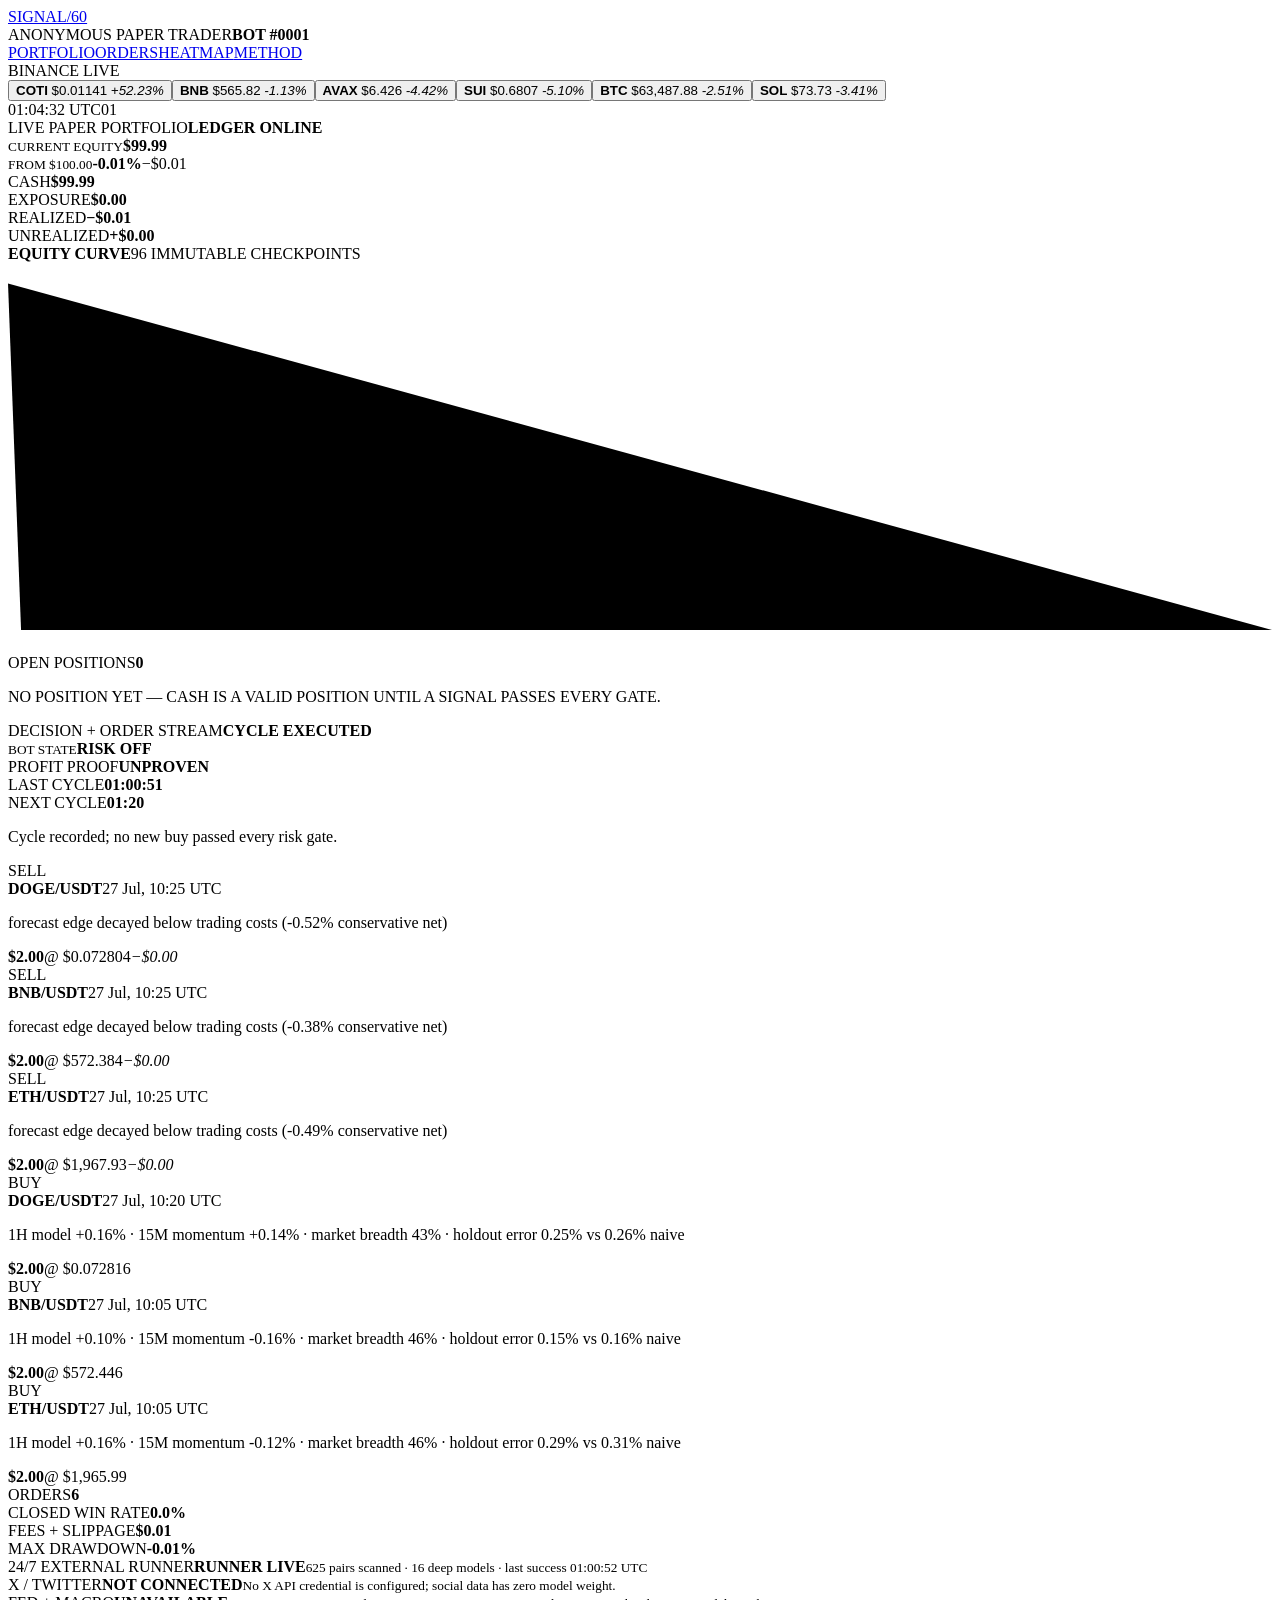
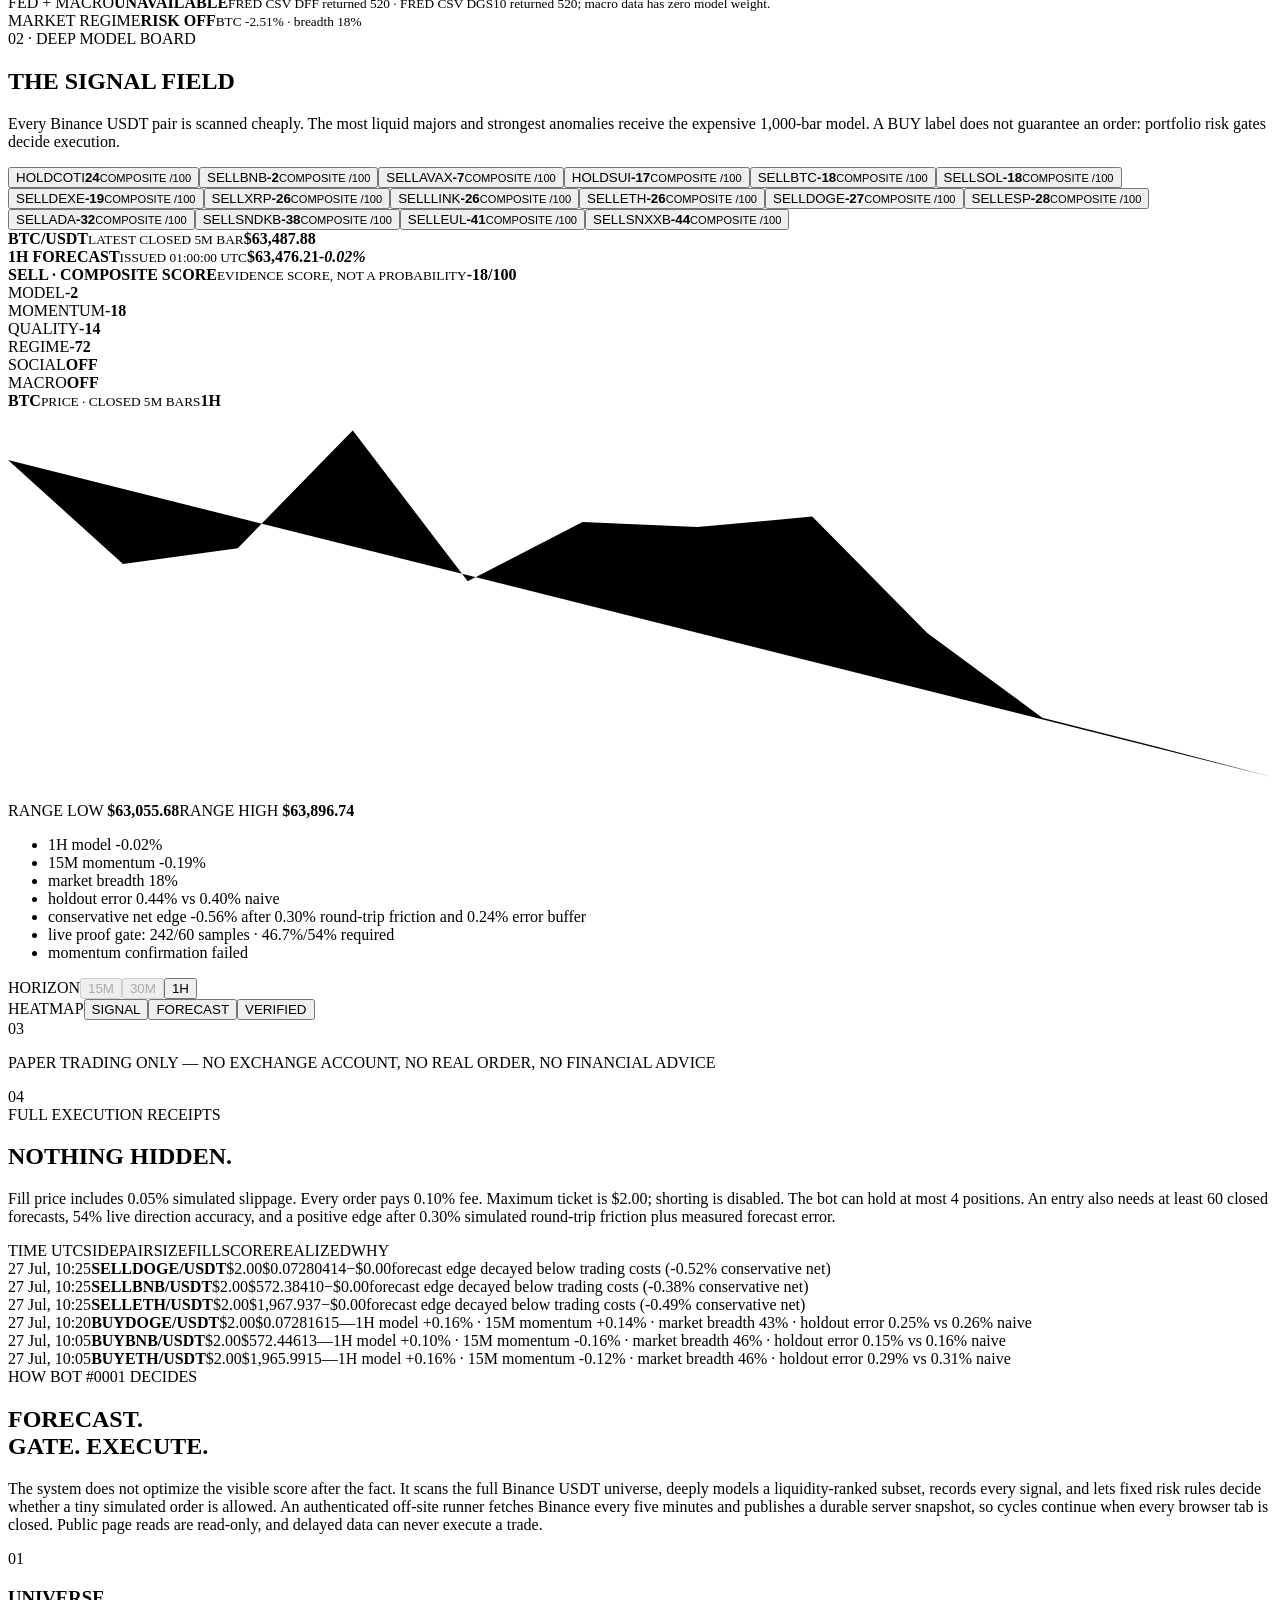
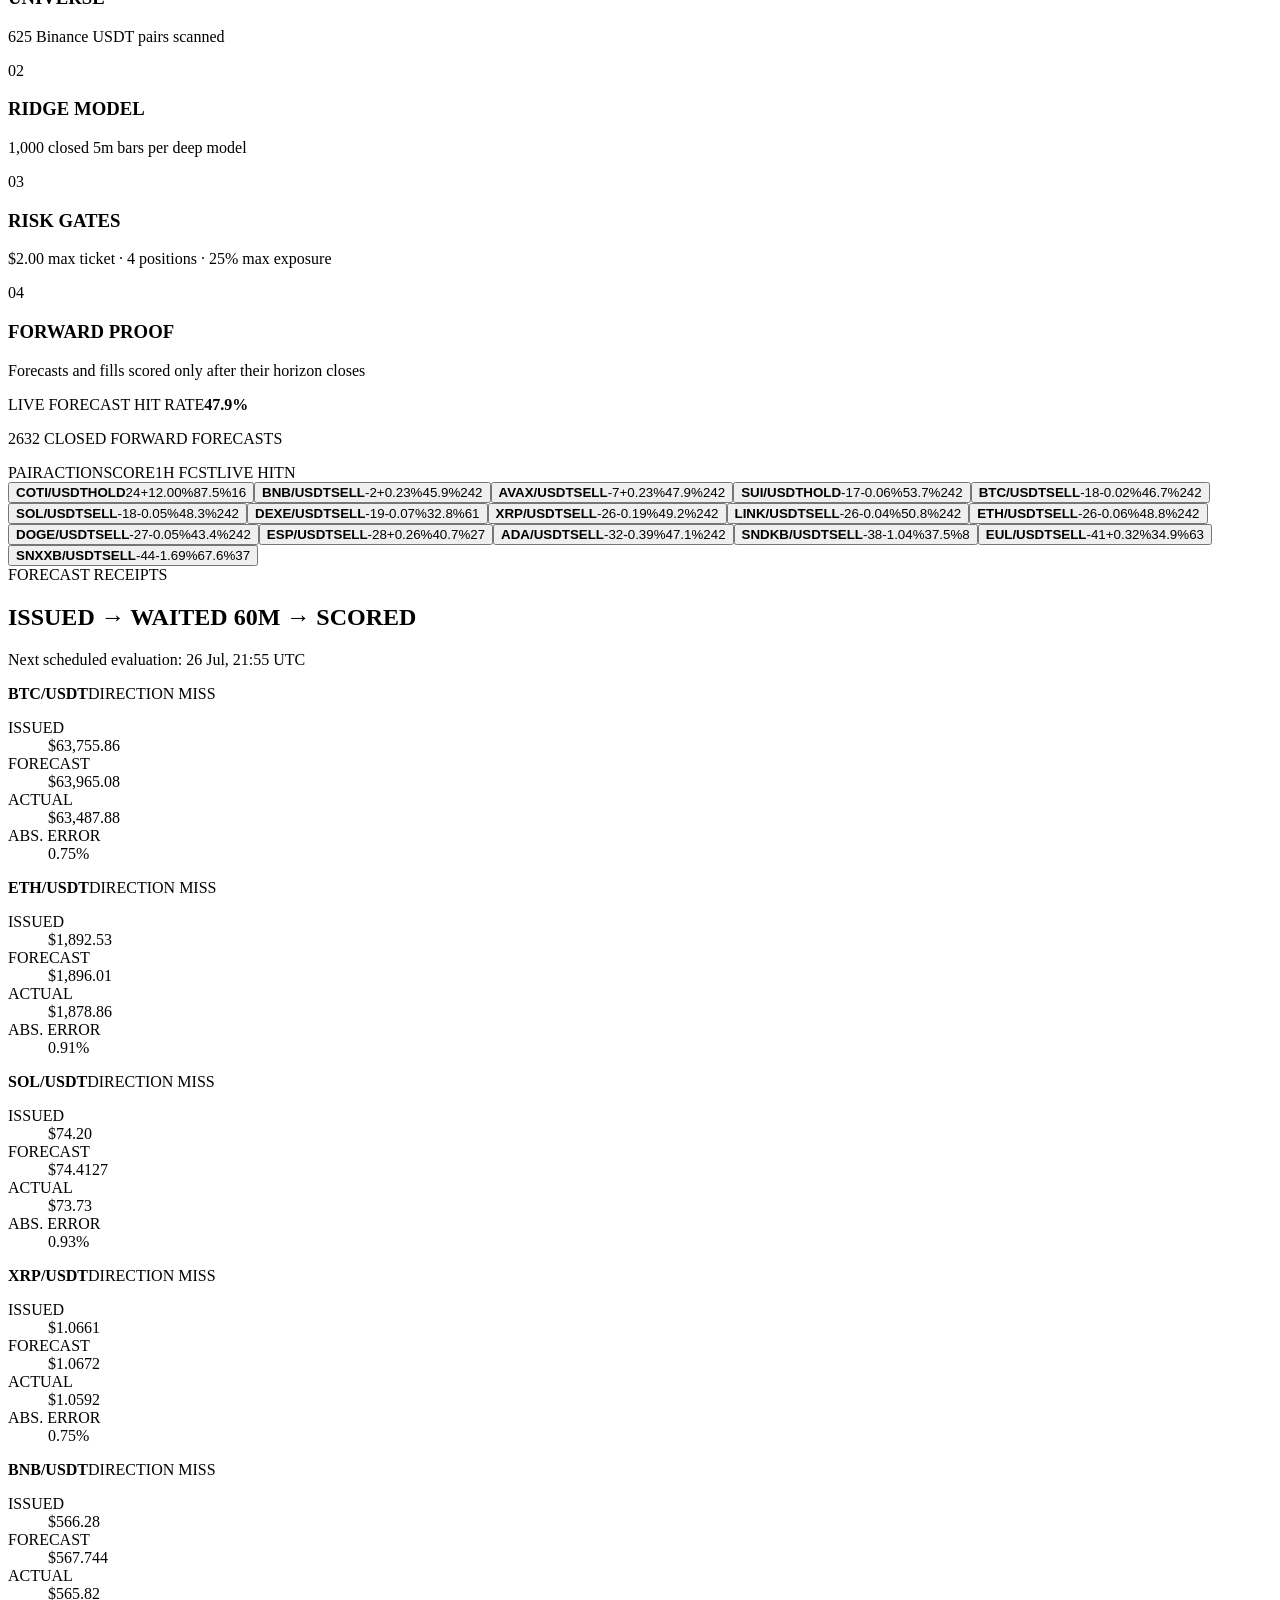
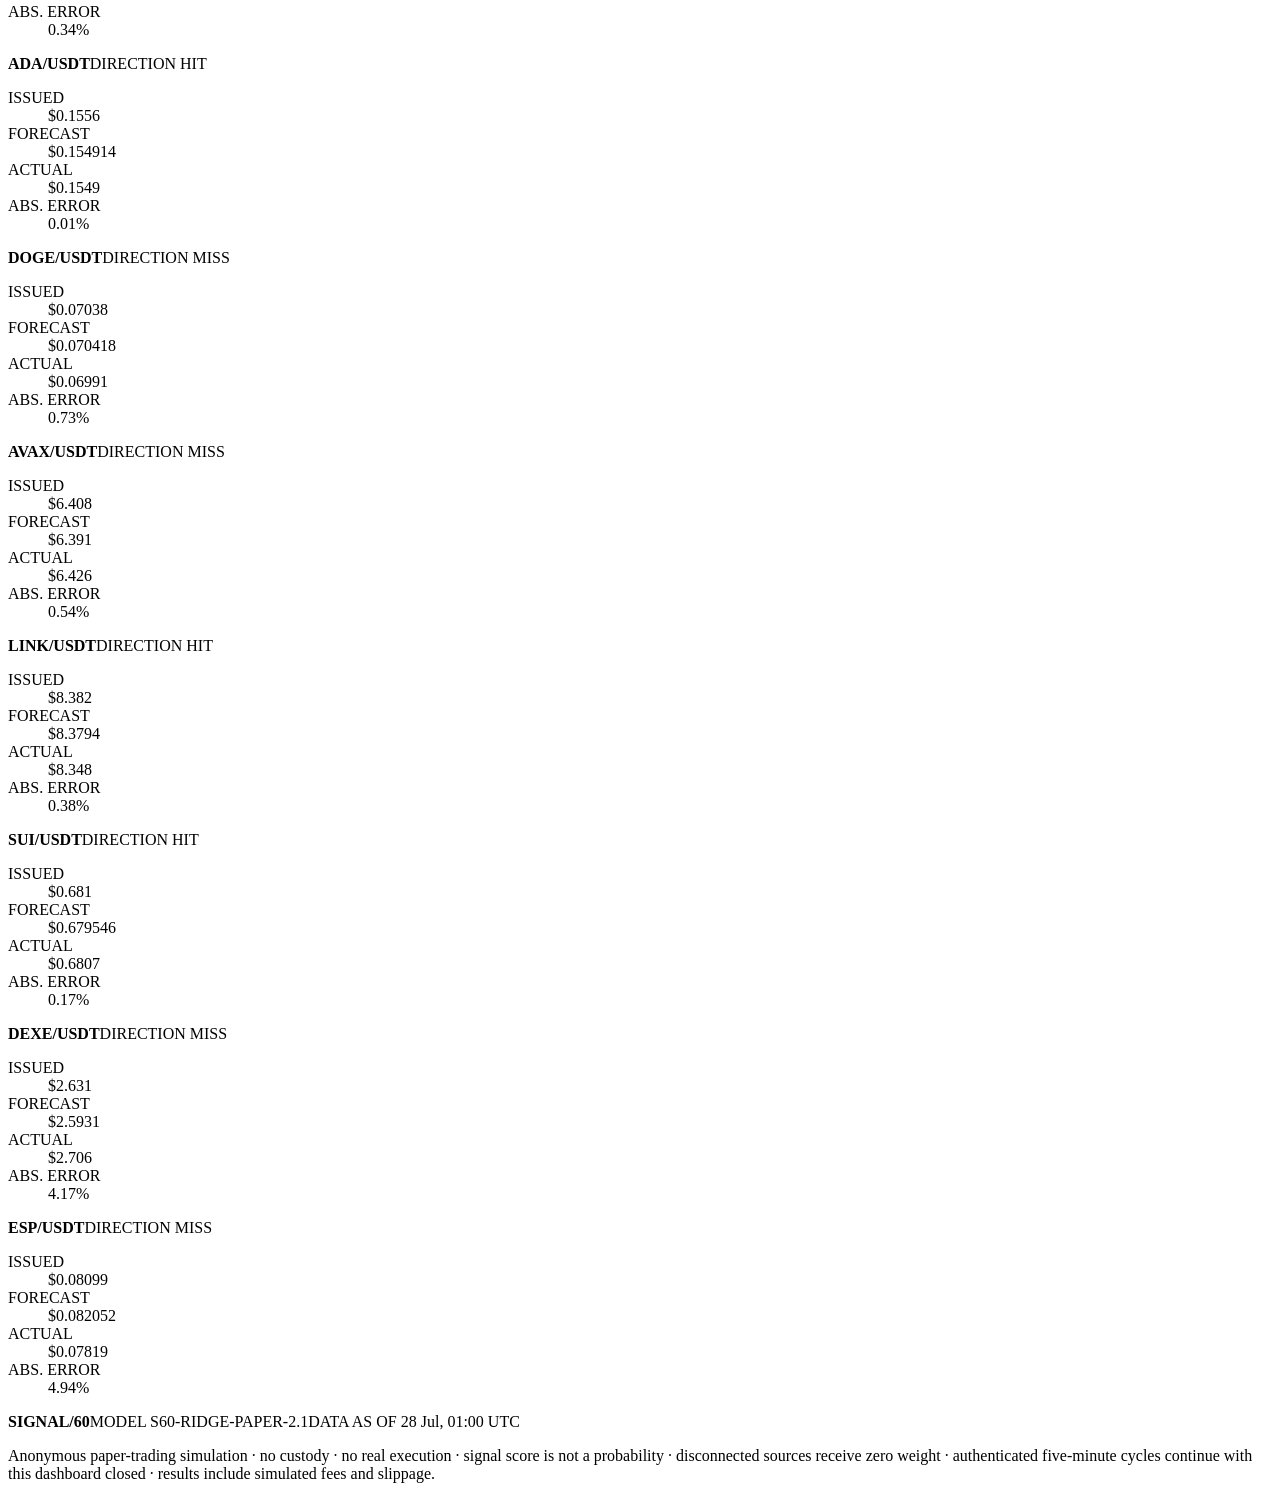
==== diagnostics/site/index.html @ ea6001ba "Capture published SIGNAL60 site source" ====
<!DOCTYPE html><html lang="en"><head><meta charSet="utf-8"/><meta name="viewport" content="width=device-width, initial-scale=1"/><link rel="stylesheet" href="/assets/index-6Hwt8JNh.css" data-rsc-css-href="/assets/index-6Hwt8JNh.css" data-precedence="vite-rsc/importer-resources"/><link rel="modulepreload" href="/assets/layout-segment-context-D2nG9YX-.js" crossorigin=""/><link rel="modulepreload" href="/assets/rolldown-runtime-S-ySWqyJ.js" crossorigin=""/><link rel="modulepreload" href="/assets/index-BcojMmWB.js" crossorigin=""/><link rel="modulepreload" href="/assets/framework-CXnKph_e.js" crossorigin=""/><link rel="modulepreload" href="/assets/market-dashboard-C0T42hVZ.js" crossorigin=""/><title>SIGNAL/60 — Binance 1H Forecast Heatmap</title><meta name="description" content="Live Binance market data transformed into transparent one-hour probabilistic price forecasts."/><link rel="shortcut icon" href="/favicon.svg"/><link rel="icon" href="/favicon.svg"/><meta name="codex-preview" content="development"/><meta http-equiv="refresh" content="60"/><script>self.__VINEXT_RSC_PARAMS__={}</script><script>self.__VINEXT_RSC_NAV__={"pathname":"/","searchParams":[]}</script><link rel="modulepreload" href="/assets/index-BcojMmWB.js" />
</head><body><main><div class="dashboard-shell"><header class="masthead"><a class="brand" href="#portfolio" aria-label="Signal 60 home">SIGNAL/60</a><div class="masthead-edition"><span>ANONYMOUS PAPER TRADER</span><b>BOT #0001</b></div><nav aria-label="Primary navigation"><a href="#portfolio">PORTFOLIO</a><a href="#orders">ORDERS</a><a href="#heatmap">HEATMAP</a><a href="#model">METHOD</a></nav></header><div class="ticker" aria-live="polite"><div class="feed-state live"><span class="live-dot"></span>BINANCE LIVE</div><div class="ticker-items"><button><b>COTI</b> $<!-- -->0.01141<!-- --> <em class="up">+<!-- -->52.23<!-- -->%</em></button><button><b>BNB</b> $<!-- -->565.82<!-- --> <em class="down">-1.13<!-- -->%</em></button><button><b>AVAX</b> $<!-- -->6.426<!-- --> <em class="down">-4.42<!-- -->%</em></button><button><b>SUI</b> $<!-- -->0.6807<!-- --> <em class="down">-5.10<!-- -->%</em></button><button><b>BTC</b> $<!-- -->63,487.88<!-- --> <em class="down">-2.51<!-- -->%</em></button><button><b>SOL</b> $<!-- -->73.73<!-- --> <em class="down">-3.41<!-- -->%</em></button></div><time>01:04:32<!-- --> UTC</time><span class="index-mark">01</span></div><section class="command-board" id="portfolio"><article class="portfolio-card"><div class="panel-heading"><span>LIVE PAPER PORTFOLIO</span><b class="system-on">LEDGER ONLINE</b></div><div class="equity-hero"><div><small>CURRENT EQUITY</small><strong>$99.99</strong></div><div class="return-stamp negative"><small>FROM $100.00</small><b>-0.01<!-- -->%</b><span>−$0.01</span></div></div><div class="portfolio-stats"><div><span>CASH</span><b>$99.99</b></div><div><span>EXPOSURE</span><b>$0.00</b></div><div><span>REALIZED</span><b>−$0.01</b></div><div><span>UNREALIZED</span><b>+$0.00</b></div></div><div class="equity-chart"><div><b>EQUITY CURVE</b><span>96<!-- --> IMMUTABLE CHECKPOINTS</span></div><svg class="portfolio-line" viewBox="0 0 620 190" role="img" aria-label="Paper portfolio equity curve"><line x1="0" y1="48" x2="620" y2="48"></line><line x1="0" y1="95" x2="620" y2="95"></line><line x1="0" y1="142" x2="620" y2="142"></line><polyline class="line" points="0.0,10.0 6.4,180.0 12.8,180.0 19.2,180.0 25.6,180.0 32.0,180.0 38.4,180.0 44.7,180.0 51.1,180.0 57.5,180.0 63.9,180.0 70.3,180.0 76.7,180.0 83.1,180.0 89.5,180.0 95.9,180.0 102.3,180.0 108.7,180.0 115.1,180.0 121.4,180.0 127.8,180.0 134.2,180.0 140.6,180.0 147.0,180.0 153.4,180.0 159.8,180.0 166.2,180.0 172.6,180.0 179.0,180.0 185.4,180.0 191.8,180.0 198.1,180.0 204.5,180.0 210.9,180.0 217.3,180.0 223.7,180.0 230.1,180.0 236.5,180.0 242.9,180.0 249.3,180.0 255.7,180.0 262.1,180.0 268.5,180.0 274.8,180.0 281.2,180.0 287.6,180.0 294.0,180.0 300.4,180.0 306.8,180.0 313.2,180.0 319.6,180.0 326.0,180.0 332.4,180.0 338.8,180.0 345.2,180.0 351.5,180.0 357.9,180.0 364.3,180.0 370.7,180.0 377.1,180.0 383.5,180.0 389.9,180.0 396.3,180.0 402.7,180.0 409.1,180.0 415.5,180.0 421.9,180.0 428.2,180.0 434.6,180.0 441.0,180.0 447.4,180.0 453.8,180.0 460.2,180.0 466.6,180.0 473.0,180.0 479.4,180.0 485.8,180.0 492.2,180.0 498.6,180.0 504.9,180.0 511.3,180.0 517.7,180.0 524.1,180.0 530.5,180.0 536.9,180.0 543.3,180.0 549.7,180.0 556.1,180.0 562.5,180.0 568.9,180.0 575.3,180.0 581.6,180.0 588.0,180.0 594.4,180.0 600.8,180.0 607.2,180.0 613.6,180.0 620.0,180.0"></polyline></svg></div><div class="position-list"><div class="position-head"><span>OPEN POSITIONS</span><b>0</b></div><p>NO POSITION YET — CASH IS A VALID POSITION UNTIL A SIGNAL PASSES EVERY GATE.</p></div></article><article class="execution-card" id="orders"><div class="panel-heading inverse"><span>DECISION + ORDER STREAM</span><b>CYCLE EXECUTED</b></div><div class="bot-state"><div><small>BOT STATE</small><strong>RISK OFF</strong></div><div><span>PROFIT PROOF</span><b>UNPROVEN</b></div><div><span>LAST CYCLE</span><b>01:00:51</b></div><div><span>NEXT CYCLE</span><b>01:20</b></div></div><p class="cycle-note">Cycle recorded; no new buy passed every risk gate.</p><div class="order-stream"><article class="order-row"><div class="order-side sell">SELL</div><div class="order-main"><div><b>DOGE<!-- -->/USDT</b><time>27 Jul, 10:25<!-- --> UTC</time></div><p title="forecast edge decayed below trading costs (-0.52% conservative net)">forecast edge decayed below trading costs (-0.52% conservative net)</p></div><div class="order-numbers"><b>$2.00</b><span>@ $<!-- -->0.072804</span><em class="down">−$0.00</em></div></article><article class="order-row"><div class="order-side sell">SELL</div><div class="order-main"><div><b>BNB<!-- -->/USDT</b><time>27 Jul, 10:25<!-- --> UTC</time></div><p title="forecast edge decayed below trading costs (-0.38% conservative net)">forecast edge decayed below trading costs (-0.38% conservative net)</p></div><div class="order-numbers"><b>$2.00</b><span>@ $<!-- -->572.384</span><em class="down">−$0.00</em></div></article><article class="order-row"><div class="order-side sell">SELL</div><div class="order-main"><div><b>ETH<!-- -->/USDT</b><time>27 Jul, 10:25<!-- --> UTC</time></div><p title="forecast edge decayed below trading costs (-0.49% conservative net)">forecast edge decayed below trading costs (-0.49% conservative net)</p></div><div class="order-numbers"><b>$2.00</b><span>@ $<!-- -->1,967.93</span><em class="down">−$0.00</em></div></article><article class="order-row"><div class="order-side buy">BUY</div><div class="order-main"><div><b>DOGE<!-- -->/USDT</b><time>27 Jul, 10:20<!-- --> UTC</time></div><p title="1H model +0.16% · 15M momentum +0.14% · market breadth 43% · holdout error 0.25% vs 0.26% naive">1H model +0.16% · 15M momentum +0.14% · market breadth 43% · holdout error 0.25% vs 0.26% naive</p></div><div class="order-numbers"><b>$2.00</b><span>@ $<!-- -->0.072816</span></div></article><article class="order-row"><div class="order-side buy">BUY</div><div class="order-main"><div><b>BNB<!-- -->/USDT</b><time>27 Jul, 10:05<!-- --> UTC</time></div><p title="1H model +0.10% · 15M momentum -0.16% · market breadth 46% · holdout error 0.15% vs 0.16% naive">1H model +0.10% · 15M momentum -0.16% · market breadth 46% · holdout error 0.15% vs 0.16% naive</p></div><div class="order-numbers"><b>$2.00</b><span>@ $<!-- -->572.446</span></div></article><article class="order-row"><div class="order-side buy">BUY</div><div class="order-main"><div><b>ETH<!-- -->/USDT</b><time>27 Jul, 10:05<!-- --> UTC</time></div><p title="1H model +0.16% · 15M momentum -0.12% · market breadth 46% · holdout error 0.29% vs 0.31% naive">1H model +0.16% · 15M momentum -0.12% · market breadth 46% · holdout error 0.29% vs 0.31% naive</p></div><div class="order-numbers"><b>$2.00</b><span>@ $<!-- -->1,965.99</span></div></article></div><div class="execution-summary"><div><span>ORDERS</span><b>6</b></div><div><span>CLOSED WIN RATE</span><b>0.0%</b></div><div><span>FEES + SLIPPAGE</span><b>$0.01</b></div><div><span>MAX DRAWDOWN</span><b>-0.01<!-- -->%</b></div></div></article></section><section class="source-rack" aria-label="Live source status"><div class="source-chip connected"><span>24/7 EXTERNAL RUNNER</span><b>RUNNER LIVE</b><small>625<!-- --> pairs scanned ·<!-- --> <!-- -->16<!-- --> deep models · last success<!-- --> <!-- -->01:00:52 UTC</small></div><div class="source-chip not_connected"><span>X / TWITTER</span><b>NOT CONNECTED</b><small>No X API credential is configured; social data has zero model weight.</small></div><div class="source-chip unavailable"><span>FED + MACRO</span><b>UNAVAILABLE</b><small>FRED CSV DFF returned 520 · FRED CSV DGS10 returned 520; macro data has zero model weight.</small></div><div class="source-chip regime-RISK_OFF"><span>MARKET REGIME</span><b>RISK OFF</b><small>BTC <!-- -->-2.51<!-- -->% · breadth<!-- --> <!-- -->18<!-- -->%</small></div></section><section class="heatmap-section" id="heatmap"><div class="section-title-row"><div><span>02 · DEEP MODEL BOARD</span><h2>THE SIGNAL FIELD</h2></div><p>Every Binance USDT pair is scanned cheaply. The most liquid majors and strongest anomalies receive the expensive 1,000-bar model. A BUY label does not guarantee an order: portfolio risk gates decide execution.</p></div><div class="market-grid"><div class="heatmap relaxed" aria-label="One-hour signal heatmap"><button class="heat-cell bull " aria-pressed="false"><span class="action-tag hold">HOLD</span><span class="asset-symbol">COTI</span><strong>24</strong><small>COMPOSITE /100</small></button><button class="heat-cell bear " aria-pressed="false"><span class="action-tag sell">SELL</span><span class="asset-symbol">BNB</span><strong>-2</strong><small>COMPOSITE /100</small></button><button class="heat-cell bear " aria-pressed="false"><span class="action-tag sell">SELL</span><span class="asset-symbol">AVAX</span><strong>-7</strong><small>COMPOSITE /100</small></button><button class="heat-cell bear " aria-pressed="false"><span class="action-tag hold">HOLD</span><span class="asset-symbol">SUI</span><strong>-17</strong><small>COMPOSITE /100</small></button><button class="heat-cell bear selected" aria-pressed="true"><span class="action-tag sell">SELL</span><span class="asset-symbol">BTC</span><strong>-18</strong><small>COMPOSITE /100</small></button><button class="heat-cell bear " aria-pressed="false"><span class="action-tag sell">SELL</span><span class="asset-symbol">SOL</span><strong>-18</strong><small>COMPOSITE /100</small></button><button class="heat-cell bear " aria-pressed="false"><span class="action-tag sell">SELL</span><span class="asset-symbol">DEXE</span><strong>-19</strong><small>COMPOSITE /100</small></button><button class="heat-cell bear " aria-pressed="false"><span class="action-tag sell">SELL</span><span class="asset-symbol">XRP</span><strong>-26</strong><small>COMPOSITE /100</small></button><button class="heat-cell bear " aria-pressed="false"><span class="action-tag sell">SELL</span><span class="asset-symbol">LINK</span><strong>-26</strong><small>COMPOSITE /100</small></button><button class="heat-cell bear " aria-pressed="false"><span class="action-tag sell">SELL</span><span class="asset-symbol">ETH</span><strong>-26</strong><small>COMPOSITE /100</small></button><button class="heat-cell bear " aria-pressed="false"><span class="action-tag sell">SELL</span><span class="asset-symbol">DOGE</span><strong>-27</strong><small>COMPOSITE /100</small></button><button class="heat-cell bear " aria-pressed="false"><span class="action-tag sell">SELL</span><span class="asset-symbol">ESP</span><strong>-28</strong><small>COMPOSITE /100</small></button><button class="heat-cell bear " aria-pressed="false"><span class="action-tag sell">SELL</span><span class="asset-symbol">ADA</span><strong>-32</strong><small>COMPOSITE /100</small></button><button class="heat-cell bear " aria-pressed="false"><span class="action-tag sell">SELL</span><span class="asset-symbol">SNDKB</span><strong>-38</strong><small>COMPOSITE /100</small></button><button class="heat-cell bear " aria-pressed="false"><span class="action-tag sell">SELL</span><span class="asset-symbol">EUL</span><strong>-41</strong><small>COMPOSITE /100</small></button><button class="heat-cell bear " aria-pressed="false"><span class="action-tag sell">SELL</span><span class="asset-symbol">SNXXB</span><strong>-44</strong><small>COMPOSITE /100</small></button></div><aside class="detail-panel"><div class="detail-row current"><span><b>BTC/USDT</b><small>LATEST CLOSED 5M BAR</small></span><strong>$<!-- -->63,487.88</strong></div><div class="detail-row forecast negative-bg"><span><b>1H FORECAST</b><small>ISSUED <!-- -->01:00:00<!-- --> UTC</small></span><strong>$<!-- -->63,476.21<em>-0.02<!-- -->%</em></strong></div><div class="detail-row confidence"><span><b>SELL<!-- --> · COMPOSITE SCORE</b><small>EVIDENCE SCORE, NOT A PROBABILITY</small></span><strong>-18<!-- -->/100</strong></div><div class="scorecard-grid"><div><span>MODEL</span><b>-2</b></div><div><span>MOMENTUM</span><b>-18</b></div><div><span>QUALITY</span><b>-14</b></div><div><span>REGIME</span><b>-72</b></div><div><span>SOCIAL</span><b>OFF</b></div><div><span>MACRO</span><b>OFF</b></div></div><div class="chart-card"><div class="chart-heading"><span><b>BTC</b><small>PRICE · CLOSED 5M BARS</small></span><b>1H</b></div><svg class="sparkline" viewBox="0 0 620 190" role="img" aria-label="Last hour of closed prices"><line x1="0" y1="48" x2="620" y2="48"></line><line x1="0" y1="95" x2="620" y2="95"></line><line x1="0" y1="142" x2="620" y2="142"></line><polyline class="line" points="0.0,24.5 56.4,75.5 112.7,67.8 169.1,10.0 225.5,84.0 281.8,54.9 338.2,57.4 394.5,52.3 450.9,109.4 507.3,150.9 563.6,165.2 620.0,180.0"></polyline></svg><div class="range-row"><span>RANGE LOW <b>$<!-- -->63,055.68</b></span><span>RANGE HIGH <b>$<!-- -->63,896.74</b></span></div></div><ul class="reason-list"><li>1H model -0.02%</li><li>15M momentum -0.19%</li><li>market breadth 18%</li><li>holdout error 0.44% vs 0.40% naive</li><li>conservative net edge -0.56% after 0.30% round-trip friction and 0.24% error buffer</li><li>live proof gate: 242/60 samples · 46.7%/54% required</li><li>momentum confirmation failed</li></ul></aside></div><div class="control-strip"><div class="control-group"><span>HORIZON</span><button disabled="">15M</button><button disabled="">30M</button><button class="active">1H</button></div><div class="control-group metric-control"><span>HEATMAP</span><button class="active">SIGNAL</button><button class="">FORECAST</button><button class="">VERIFIED</button></div></div></section><div class="disclaimer-bar"><span>03</span><p>PAPER TRADING ONLY — NO EXCHANGE ACCOUNT, NO REAL ORDER, NO FINANCIAL ADVICE</p><span>04</span></div><section class="audit-section"><div class="section-title-row"><div><span>FULL EXECUTION RECEIPTS</span><h2>NOTHING HIDDEN.</h2></div><p>Fill price includes <!-- -->0.05<!-- -->% simulated slippage. Every order pays<!-- --> <!-- -->0.10<!-- -->% fee. Maximum ticket is<!-- --> <!-- -->$2.00<!-- -->; shorting is disabled. The bot can hold at most<!-- --> <!-- -->4<!-- --> positions. An entry also needs at least<!-- --> <!-- -->60<!-- --> closed forecasts,<!-- --> 54% <!-- -->live direction accuracy, and a positive edge after<!-- --> <!-- -->0.30<!-- -->% simulated round-trip friction plus measured forecast error.</p></div><div class="audit-table" role="table"><div class="audit-row audit-head" role="row"><span>TIME UTC</span><span>SIDE</span><span>PAIR</span><span>SIZE</span><span>FILL</span><span>SCORE</span><span>REALIZED</span><span>WHY</span></div><div class="audit-row" role="row"><span>27 Jul, 10:25</span><b class="down">SELL</b><b>DOGE<!-- -->/USDT</b><span>$2.00</span><span>$<!-- -->0.072804</span><span>14</span><span>−$0.00</span><span title="forecast edge decayed below trading costs (-0.52% conservative net)">forecast edge decayed below trading costs (-0.52% conservative net)</span></div><div class="audit-row" role="row"><span>27 Jul, 10:25</span><b class="down">SELL</b><b>BNB<!-- -->/USDT</b><span>$2.00</span><span>$<!-- -->572.384</span><span>10</span><span>−$0.00</span><span title="forecast edge decayed below trading costs (-0.38% conservative net)">forecast edge decayed below trading costs (-0.38% conservative net)</span></div><div class="audit-row" role="row"><span>27 Jul, 10:25</span><b class="down">SELL</b><b>ETH<!-- -->/USDT</b><span>$2.00</span><span>$<!-- -->1,967.93</span><span>7</span><span>−$0.00</span><span title="forecast edge decayed below trading costs (-0.49% conservative net)">forecast edge decayed below trading costs (-0.49% conservative net)</span></div><div class="audit-row" role="row"><span>27 Jul, 10:20</span><b class="up">BUY</b><b>DOGE<!-- -->/USDT</b><span>$2.00</span><span>$<!-- -->0.072816</span><span>15</span><span>—</span><span title="1H model +0.16% · 15M momentum +0.14% · market breadth 43% · holdout error 0.25% vs 0.26% naive">1H model +0.16% · 15M momentum +0.14% · market breadth 43% · holdout error 0.25% vs 0.26% naive</span></div><div class="audit-row" role="row"><span>27 Jul, 10:05</span><b class="up">BUY</b><b>BNB<!-- -->/USDT</b><span>$2.00</span><span>$<!-- -->572.446</span><span>13</span><span>—</span><span title="1H model +0.10% · 15M momentum -0.16% · market breadth 46% · holdout error 0.15% vs 0.16% naive">1H model +0.10% · 15M momentum -0.16% · market breadth 46% · holdout error 0.15% vs 0.16% naive</span></div><div class="audit-row" role="row"><span>27 Jul, 10:05</span><b class="up">BUY</b><b>ETH<!-- -->/USDT</b><span>$2.00</span><span>$<!-- -->1,965.99</span><span>15</span><span>—</span><span title="1H model +0.16% · 15M momentum -0.12% · market breadth 46% · holdout error 0.29% vs 0.31% naive">1H model +0.16% · 15M momentum -0.12% · market breadth 46% · holdout error 0.29% vs 0.31% naive</span></div></div></section><section class="method-section" id="model"><div class="section-kicker">HOW BOT #0001 DECIDES</div><div class="method-heading"><h2>FORECAST.<br/>GATE. EXECUTE.</h2><p>The system does not optimize the visible score after the fact. It scans the full Binance USDT universe, deeply models a liquidity-ranked subset, records every signal, and lets fixed risk rules decide whether a tiny simulated order is allowed. An authenticated off-site runner fetches Binance every five minutes and publishes a durable server snapshot, so cycles continue when every browser tab is closed. Public page reads are read-only, and delayed data can never execute a trade.</p></div><div class="feature-grid"><article><span>01</span><h3>UNIVERSE</h3><p>625 Binance USDT pairs scanned</p></article><article><span>02</span><h3>RIDGE MODEL</h3><p>1,000 closed 5m bars per deep model</p></article><article><span>03</span><h3>RISK GATES</h3><p>$2.00 max ticket · 4 positions · 25% max exposure</p></article><article><span>04</span><h3>FORWARD PROOF</h3><p>Forecasts and fills scored only after their horizon closes</p></article></div></section><section class="performance-section"><div class="performance-lead"><span>LIVE FORECAST HIT RATE</span><strong>47.9%</strong><p>2632 CLOSED FORWARD FORECASTS</p></div><div class="performance-table"><div class="table-row table-head"><span>PAIR</span><span>ACTION</span><span>SCORE</span><span>1H FCST</span><span>LIVE HIT</span><span>N</span></div><button class="table-row"><b>COTI/USDT</b><b class="">HOLD</b><span>24</span><span>+<!-- -->12.00<!-- -->%</span><span>87.5%</span><span>16</span></button><button class="table-row"><b>BNB/USDT</b><b class="down">SELL</b><span>-2</span><span>+<!-- -->0.23<!-- -->%</span><span>45.9%</span><span>242</span></button><button class="table-row"><b>AVAX/USDT</b><b class="down">SELL</b><span>-7</span><span>+<!-- -->0.23<!-- -->%</span><span>47.9%</span><span>242</span></button><button class="table-row"><b>SUI/USDT</b><b class="">HOLD</b><span>-17</span><span>-0.06<!-- -->%</span><span>53.7%</span><span>242</span></button><button class="table-row"><b>BTC/USDT</b><b class="down">SELL</b><span>-18</span><span>-0.02<!-- -->%</span><span>46.7%</span><span>242</span></button><button class="table-row"><b>SOL/USDT</b><b class="down">SELL</b><span>-18</span><span>-0.05<!-- -->%</span><span>48.3%</span><span>242</span></button><button class="table-row"><b>DEXE/USDT</b><b class="down">SELL</b><span>-19</span><span>-0.07<!-- -->%</span><span>32.8%</span><span>61</span></button><button class="table-row"><b>XRP/USDT</b><b class="down">SELL</b><span>-26</span><span>-0.19<!-- -->%</span><span>49.2%</span><span>242</span></button><button class="table-row"><b>LINK/USDT</b><b class="down">SELL</b><span>-26</span><span>-0.04<!-- -->%</span><span>50.8%</span><span>242</span></button><button class="table-row"><b>ETH/USDT</b><b class="down">SELL</b><span>-26</span><span>-0.06<!-- -->%</span><span>48.8%</span><span>242</span></button><button class="table-row"><b>DOGE/USDT</b><b class="down">SELL</b><span>-27</span><span>-0.05<!-- -->%</span><span>43.4%</span><span>242</span></button><button class="table-row"><b>ESP/USDT</b><b class="down">SELL</b><span>-28</span><span>+<!-- -->0.26<!-- -->%</span><span>40.7%</span><span>27</span></button><button class="table-row"><b>ADA/USDT</b><b class="down">SELL</b><span>-32</span><span>-0.39<!-- -->%</span><span>47.1%</span><span>242</span></button><button class="table-row"><b>SNDKB/USDT</b><b class="down">SELL</b><span>-38</span><span>-1.04<!-- -->%</span><span>37.5%</span><span>8</span></button><button class="table-row"><b>EUL/USDT</b><b class="down">SELL</b><span>-41</span><span>+<!-- -->0.32<!-- -->%</span><span>34.9%</span><span>63</span></button><button class="table-row"><b>SNXXB/USDT</b><b class="down">SELL</b><span>-44</span><span>-1.69<!-- -->%</span><span>67.6%</span><span>37</span></button></div></section><section class="receipts-section"><div class="receipts-heading"><span>FORECAST RECEIPTS</span><h2>ISSUED → WAITED 60M → SCORED</h2><p>Next scheduled evaluation: 26 Jul, 21:55 UTC</p></div><div class="receipt-grid"><article class="receipt-wrong"><div><b>BTC<!-- -->/USDT</b><span>DIRECTION MISS</span></div><dl><dt>ISSUED</dt><dd>$<!-- -->63,755.86</dd><dt>FORECAST</dt><dd>$<!-- -->63,965.08</dd><dt>ACTUAL</dt><dd>$<!-- -->63,487.88</dd><dt>ABS. ERROR</dt><dd>0.75<!-- -->%</dd></dl></article><article class="receipt-wrong"><div><b>ETH<!-- -->/USDT</b><span>DIRECTION MISS</span></div><dl><dt>ISSUED</dt><dd>$<!-- -->1,892.53</dd><dt>FORECAST</dt><dd>$<!-- -->1,896.01</dd><dt>ACTUAL</dt><dd>$<!-- -->1,878.86</dd><dt>ABS. ERROR</dt><dd>0.91<!-- -->%</dd></dl></article><article class="receipt-wrong"><div><b>SOL<!-- -->/USDT</b><span>DIRECTION MISS</span></div><dl><dt>ISSUED</dt><dd>$<!-- -->74.20</dd><dt>FORECAST</dt><dd>$<!-- -->74.4127</dd><dt>ACTUAL</dt><dd>$<!-- -->73.73</dd><dt>ABS. ERROR</dt><dd>0.93<!-- -->%</dd></dl></article><article class="receipt-wrong"><div><b>XRP<!-- -->/USDT</b><span>DIRECTION MISS</span></div><dl><dt>ISSUED</dt><dd>$<!-- -->1.0661</dd><dt>FORECAST</dt><dd>$<!-- -->1.0672</dd><dt>ACTUAL</dt><dd>$<!-- -->1.0592</dd><dt>ABS. ERROR</dt><dd>0.75<!-- -->%</dd></dl></article><article class="receipt-wrong"><div><b>BNB<!-- -->/USDT</b><span>DIRECTION MISS</span></div><dl><dt>ISSUED</dt><dd>$<!-- -->566.28</dd><dt>FORECAST</dt><dd>$<!-- -->567.744</dd><dt>ACTUAL</dt><dd>$<!-- -->565.82</dd><dt>ABS. ERROR</dt><dd>0.34<!-- -->%</dd></dl></article><article class="receipt-correct"><div><b>ADA<!-- -->/USDT</b><span>DIRECTION HIT</span></div><dl><dt>ISSUED</dt><dd>$<!-- -->0.1556</dd><dt>FORECAST</dt><dd>$<!-- -->0.154914</dd><dt>ACTUAL</dt><dd>$<!-- -->0.1549</dd><dt>ABS. ERROR</dt><dd>0.01<!-- -->%</dd></dl></article><article class="receipt-wrong"><div><b>DOGE<!-- -->/USDT</b><span>DIRECTION MISS</span></div><dl><dt>ISSUED</dt><dd>$<!-- -->0.07038</dd><dt>FORECAST</dt><dd>$<!-- -->0.070418</dd><dt>ACTUAL</dt><dd>$<!-- -->0.06991</dd><dt>ABS. ERROR</dt><dd>0.73<!-- -->%</dd></dl></article><article class="receipt-wrong"><div><b>AVAX<!-- -->/USDT</b><span>DIRECTION MISS</span></div><dl><dt>ISSUED</dt><dd>$<!-- -->6.408</dd><dt>FORECAST</dt><dd>$<!-- -->6.391</dd><dt>ACTUAL</dt><dd>$<!-- -->6.426</dd><dt>ABS. ERROR</dt><dd>0.54<!-- -->%</dd></dl></article><article class="receipt-correct"><div><b>LINK<!-- -->/USDT</b><span>DIRECTION HIT</span></div><dl><dt>ISSUED</dt><dd>$<!-- -->8.382</dd><dt>FORECAST</dt><dd>$<!-- -->8.3794</dd><dt>ACTUAL</dt><dd>$<!-- -->8.348</dd><dt>ABS. ERROR</dt><dd>0.38<!-- -->%</dd></dl></article><article class="receipt-correct"><div><b>SUI<!-- -->/USDT</b><span>DIRECTION HIT</span></div><dl><dt>ISSUED</dt><dd>$<!-- -->0.681</dd><dt>FORECAST</dt><dd>$<!-- -->0.679546</dd><dt>ACTUAL</dt><dd>$<!-- -->0.6807</dd><dt>ABS. ERROR</dt><dd>0.17<!-- -->%</dd></dl></article><article class="receipt-wrong"><div><b>DEXE<!-- -->/USDT</b><span>DIRECTION MISS</span></div><dl><dt>ISSUED</dt><dd>$<!-- -->2.631</dd><dt>FORECAST</dt><dd>$<!-- -->2.5931</dd><dt>ACTUAL</dt><dd>$<!-- -->2.706</dd><dt>ABS. ERROR</dt><dd>4.17<!-- -->%</dd></dl></article><article class="receipt-wrong"><div><b>ESP<!-- -->/USDT</b><span>DIRECTION MISS</span></div><dl><dt>ISSUED</dt><dd>$<!-- -->0.08099</dd><dt>FORECAST</dt><dd>$<!-- -->0.082052</dd><dt>ACTUAL</dt><dd>$<!-- -->0.07819</dd><dt>ABS. ERROR</dt><dd>4.94<!-- -->%</dd></dl></article></div></section><footer><div><b>SIGNAL/60</b><span>MODEL <!-- -->S60-RIDGE-PAPER-2.1</span><span>DATA AS OF <!-- -->28 Jul, 01:00<!-- --> UTC</span></div><p>Anonymous paper-trading simulation · no custody · no real execution · signal score is not a probability · disconnected sources receive zero weight · authenticated five-minute cycles continue with this dashboard closed · results include simulated fees and slippage.</p></footer></div></main><script id="_R_">import("/assets/index-BcojMmWB.js")</script><script>(function(){function c(){var b=a.contentDocument||(a.contentWindow&&a.contentWindow.document);if(b){var d=b.createElement('script');d.innerHTML="window.__CF$cv$params={r:'a21ff862d8722eee',t:'MTc4NTIwMDY3MQ=='};var a=document.createElement('script');a.src='/cdn-cgi/challenge-platform/scripts/jsd/main.js';document.getElementsByTagName('head')[0].appendChild(a);";b.getElementsByTagName('head')[0].appendChild(d)}}if(document.body){var a=document.createElement('iframe');a.height=1;a.width=1;a.style.position='absolute';a.style.top=0;a.style.left=0;a.style.border='none';a.style.visibility='hidden';document.body.appendChild(a);if('loading'!==document.readyState)c();else if(window.addEventListener)document.addEventListener('DOMContentLoaded',c);else{var e=document.onreadystatechange||function(){};document.onreadystatechange=function(b){e(b);'loading'!==document.readyState&&(document.onreadystatechange=e,c())}}}})();</script></body></html><script>self.__VINEXT_RSC_CHUNKS__=self.__VINEXT_RSC_CHUNKS__||[];self.__VINEXT_RSC_CHUNKS__.push("2:I[\"8c0f216c4604\",[],\"Children\",1]\n3:I[\"15c18cfaeeff\",[],\"LayoutSegmentProvider\",1]\n4:I[\"8c0f216c4604\",[],\"Slot\",1]\n5:I[\"593f344dc510\",[],\"RedirectBoundary\",1]\n:HL[\"/assets/index-6Hwt8JNh.css\",\"style\"]\n0:{\"__route\":\"route:/\",\"__interceptionContext\":null,\"__layoutIds\":[\"layout:/\"],\"__rootLayout\":\"/\",\"page:/\":\"$L1\",\"layout:/\":[[[[\"$\",\"link\",\"css:/assets/index-6Hwt8JNh.css\",{\"rel\":\"stylesheet\",\"precedence\":\"vite-rsc/importer-resources\",\"href\":\"/assets/index-6Hwt8JNh.css\",\"data-rsc-css-href\":\"/assets/index-6Hwt8JNh.css\"}],\"$undefined\"],[\"$\",\"html\",null,{\"lang\":\"en\",\"children\":[[\"$\",\"head\",null,{\"children\":[\"$\",\"meta\",null,{\"httpEquiv\":\"refresh\",\"content\":\"60\"}]}],[\"$\",\"body\",null,{\"children\":[\"$\",\"$L2\",null,{}]}]]}]],null],\"route:/\":[[[\"$\",\"meta\",null,{\"charSet\":\"utf-8\"}],[[\"$\",\"title\",\"0\",{\"children\":\"SIGNAL/60 — Binance 1H Forecast Heatmap\"}],[\"$\",\"meta\",\"1\",{\"name\":\"description\",\"content\":\"Live Binance market data transformed into transparent one-hour probabilistic price forecasts.\"}],[\"$\",\"link\",\"2\",{\"rel\":\"shortcut icon\",\"href\":\"/favicon.svg\"}],[\"$\",\"link\",\"3\",{\"rel\":\"icon\",\"href\":\"/favicon.svg\"}],[\"$\",\"meta\",\"4\",{\"name\":\"codex-preview\",\"content\":\"development\"}]],[[\"$\",\"meta\",\"0\",{\"name\":\"viewport\",\"content\":\"width=device-width, initial-scale=1\"}]]],[\"$\",\"$L3\",null,{\"segmentMap\":{\"children\":[]},\"children\":[\"$\",\"$L4\",null,{\"id\":\"layout:/\",\"parallelSlots\":\"$undefined\",\"children\":[\"$\",\"$L5\",null,{\"children\":[\"$\",\"$L3\",null,{\"segmentMap\":{\"children\":[]},\"children\":[\"$\",\"$L4\",null,{\"id\":\"page:/\"}]}]}]}]}]],\"__layoutFlags\":{\"layout:/\":\"s\"},\"__artifactCompatibility\":{\"schemaVersion\":1,\"graphVersion\":\"app-route-graph:4uhn5s1wvoptc\",\"deploymentVersion\":\"615d3305-aa51-45d9-b34f-4646eb45794d\",\"appElementsSchemaVersion\":1,\"rscPayloadSchemaVersion\":1,\"rootBoundaryId\":\"/\",\"renderEpoch\":null}}\n")</script><script>self.__VINEXT_RSC_CHUNKS__=self.__VINEXT_RSC_CHUNKS__||[];self.__VINEXT_RSC_CHUNKS__.push("6:I[\"806b39534291\",[],\"default\",1]\n")</script><script>self.__VINEXT_RSC_CHUNKS__=self.__VINEXT_RSC_CHUNKS__||[];self.__VINEXT_RSC_CHUNKS__.push("1:[\"$\",\"$L6\",null,{\"initialPayload\":{\"source\":\"Binance Spot public market data · authenticated external runner\",\"status\":\"live\",\"generatedAt\":\"2026-07-28T01:00:52.268Z\",\"dataAsOf\":\"2026-07-28T01:00:00.000Z\",\"latencyMs\":1385,\"modelVersion\":\"S60-RIDGE-PAPER-2.1\",\"candleInterval\":\"5m\",\"forecastHorizon\":\"1h\",\"universe\":{\"scanned\":625,\"eligible\":465,\"deeplyModeled\":16},\"regime\":{\"universeCount\":625,\"eligibleCount\":465,\"breadthPct\":18.064516129032256,\"btcChange24h\":-2.51,\"medianChange24h\":-4.99,\"label\":\"RISK_OFF\",\"score\":-71.87290322580645},\"sources\":{\"binance\":{\"status\":\"connected\",\"source\":\"Binance Spot public market-data API\",\"note\":\"625 USDT pairs fetched off-site; 16 liquidity-ranked markets modeled on the server.\"},\"social\":{\"status\":\"not_connected\",\"score\":null,\"coverage\":0,\"source\":\"X API v2\",\"note\":\"No X API credential is configured; social data has zero model weight.\"},\"macro\":{\"status\":\"unavailable\",\"score\":null,\"coverage\":0,\"source\":\"Federal Reserve Economic Data\",\"note\":\"FRED CSV DFF returned 520 · FRED CSV DGS10 returned 520; macro data has zero model weight.\"}},\"runner\":{\"mode\":\"external\",\"status\":\"live\",\"cadenceMinutes\":5,\"runnerId\":\"github-actions-v1\",\"cycleStartedAt\":1785200447045,\"lastSuccessAt\":1785200452268,\"nextExpectedAt\":1785200752268},\"assets\":[{\"symbol\":\"COTI\",\"pair\":\"COTI/USDT\",\"price\":0.01141,\"forecast\":0.012779200000000001,\"changePct\":12,\"strength\":62.41142300736192,\"low\":0.011335197595104832,\"high\":0.01422320240489517,\"sparkline\":[0.01111,0.01142,0.01123,0.01104,0.01138,0.01143,0.01164,0.01123,0.01132,0.01153,0.0115,0.01141],\"quoteVolume\":1014892.3021999999,\"issuedAt\":1785200400000,\"targetAt\":1785204000000,\"diagnostic\":{\"accuracy\":43.75,\"mae\":7.1146093686290905,\"baselineMae\":5.528616914384264,\"samples\":16},\"factors\":{\"trendOneHour\":2.7393354180441642,\"momentum15\":0.7950530035335746,\"momentum60\":3.351449275362328,\"momentum4h\":-19.19263456090652,\"emaSpread\":-4.646262837101622,\"rsi\":50.38759689922478,\"hourlyVolatility\":11.058675803330035,\"volumeSurprise\":-66.14333937310712},\"change24h\":52.233,\"compositeScore\":24.4663372537809,\"action\":\"HOLD\",\"scorecard\":{\"model\":45.57507688653224,\"momentum\":90.29992392783939,\"quality\":-27.58087619677342,\"regime\":-71.87290322580645,\"social\":null,\"macro\":null},\"reasons\":[\"1H model +12.00%\",\"15M momentum +0.80%\",\"market breadth 18%\",\"holdout error 7.11% vs 5.53% naive\",\"conservative net edge +4.59% after 0.30% round-trip friction and 7.11% error buffer\",\"live proof gate: 16/60 samples · 87.5%/54% required\",\"15M and 1H momentum agree\"],\"verifiedSamples\":16,\"verifiedAccuracy\":87.5,\"verifiedMae\":8.270001264748426,\"verifiedRangeCoverage\":75},{\"symbol\":\"BNB\",\"pair\":\"BNB/USDT\",\"price\":565.82,\"forecast\":567.0952267310076,\"changePct\":0.2253767507347911,\"strength\":47.45866203719044,\"low\":563.5425264333896,\"high\":570.6479270286256,\"sparkline\":[566.04,565.69,566.1,566.9,565.97,566.3,566.79,567.11,566.71,566.14,565.66,565.82],\"quoteVolume\":1710316.7322500001,\"issuedAt\":1785200400000,\"targetAt\":1785204000000,\"diagnostic\":{\"accuracy\":43.75,\"mae\":0.36968440770769595,\"baselineMae\":0.3392148966376643,\"samples\":16},\"factors\":{\"trendOneHour\":0.004055819334136679,\"momentum15\":-0.15704681406715215,\"momentum60\":-0.0812318994137029,\"momentum4h\":-1.5125933404118164,\"emaSpread\":-0.260704218949559,\"rsi\":49.661016949152845,\"hourlyVolatility\":0.3496086124540333,\"volumeSurprise\":-25.116031700649465},\"change24h\":-1.129,\"compositeScore\":-1.923047290864794,\"action\":\"SELL\",\"scorecard\":{\"model\":27.075487255354147,\"momentum\":-8.972222865555729,\"quality\":-13.787653626192174,\"regime\":-71.87290322580645,\"social\":null,\"macro\":null},\"reasons\":[\"1H model +0.23%\",\"15M momentum -0.16%\",\"market breadth 18%\",\"holdout error 0.37% vs 0.34% naive\",\"conservative net edge -0.30% after 0.30% round-trip friction and 0.22% error buffer\",\"live proof gate: 242/60 samples · 45.9%/54% required\",\"momentum confirmation failed\"],\"verifiedSamples\":242,\"verifiedAccuracy\":45.867768595041326,\"verifiedMae\":0.22397000460670838,\"verifiedRangeCoverage\":78.099173553719},{\"symbol\":\"AVAX\",\"pair\":\"AVAX/USDT\",\"price\":6.426,\"forecast\":6.441015940596108,\"changePct\":0.2336747680688959,\"strength\":33.83693895647705,\"low\":6.3718402365435916,\"high\":6.510191644648624,\"sparkline\":[6.411,6.402,6.412,6.443,6.439,6.446,6.449,6.44,6.438,6.435,6.437,6.426],\"quoteVolume\":333909.5815900001,\"issuedAt\":1785200400000,\"targetAt\":1785204000000,\"diagnostic\":{\"accuracy\":56.25,\"mae\":0.6815299758657473,\"baselineMae\":0.6137400535119908,\"samples\":16},\"factors\":{\"trendOneHour\":0.407359119469497,\"momentum15\":-0.18639328984155767,\"momentum60\":0.2808988764045006,\"momentum4h\":-2.665858830657375,\"emaSpread\":-0.3480833201542466,\"rsi\":63.302752293577946,\"hourlyVolatility\":0.709892515132116,\"volumeSurprise\":-87.75758772210398},\"change24h\":-4.416,\"compositeScore\":-6.890361586386524,\"action\":\"SELL\",\"scorecard\":{\"model\":13.82510739258479,\"momentum\":-13.530387035425123,\"quality\":-0.231766140419003,\"regime\":-71.87290322580645,\"social\":null,\"macro\":null},\"reasons\":[\"1H model +0.23%\",\"15M momentum -0.19%\",\"market breadth 18%\",\"holdout error 0.68% vs 0.61% naive\",\"conservative net edge -0.51% after 0.30% round-trip friction and 0.44% error buffer\",\"live proof gate: 242/60 samples · 47.9%/54% required\",\"momentum confirmation failed\"],\"verifiedSamples\":242,\"verifiedAccuracy\":47.93388429752066,\"verifiedMae\":0.44483723753273213,\"verifiedRangeCoverage\":78.099173553719},{\"symbol\":\"SUI\",\"pair\":\"SUI/USDT\",\"price\":0.6807,\"forecast\":0.6802771434083171,\"changePct\":-0.06212084496590045,\"strength\":25.65601792792906,\"low\":0.6724298569722188,\"high\":0.6881244298444154,\"sparkline\":[0.6819,0.6806,0.6811,0.682,0.6812,0.6818,0.6819,0.6826,0.6817,0.6813,0.6807,0.6807],\"quoteVolume\":556837.6715299999,\"issuedAt\":1785200400000,\"targetAt\":1785204000000,\"diagnostic\":{\"accuracy\":50,\"mae\":0.6610887845365385,\"baselineMae\":0.6454911314568955,\"samples\":16},\"factors\":{\"trendOneHour\":-0.0498808787971039,\"momentum15\":-0.1466920932961746,\"momentum60\":-0.044052863436139233,\"momentum4h\":-3.061805753346636,\"emaSpread\":-0.48467726575408543,\"rsi\":51.807228915662456,\"hourlyVolatility\":0.6377645005626954,\"volumeSurprise\":-66.21284215849286},\"change24h\":-5.1,\"compositeScore\":-16.889834136825066,\"action\":\"HOLD\",\"scorecard\":{\"model\":-4.090970077929783,\"momentum\":-19.288406581903295,\"quality\":-1.691480583336138,\"regime\":-71.87290322580645,\"social\":null,\"macro\":null},\"reasons\":[\"1H model -0.06%\",\"15M momentum -0.15%\",\"market breadth 18%\",\"holdout error 0.66% vs 0.65% naive\",\"conservative net edge -0.78% after 0.30% round-trip friction and 0.42% error buffer\",\"live proof gate: 242/60 samples · 53.7%/54% required\",\"momentum confirmation failed\"],\"verifiedSamples\":242,\"verifiedAccuracy\":53.71900826446281,\"verifiedMae\":0.4193579343126458,\"verifiedRangeCoverage\":78.099173553719},{\"symbol\":\"BTC\",\"pair\":\"BTC/USDT\",\"price\":63487.88,\"forecast\":63476.20656787454,\"changePct\":-0.0183868671082628,\"strength\":22.42037515292391,\"low\":63055.67638771905,\"high\":63896.73674803002,\"sparkline\":[63756.92,63668.63,63681.99,63782,63653.99,63704.3,63699.99,63708.76,63610.01,63538.2,63513.4,63487.88],\"quoteVolume\":45241409.0802306,\"issuedAt\":1785200400000,\"targetAt\":1785204000000,\"diagnostic\":{\"accuracy\":43.75,\"mae\":0.4422035176991309,\"baselineMae\":0.4045309493028032,\"samples\":16},\"factors\":{\"trendOneHour\":-0.39904984767912266,\"momentum15\":-0.1919980833205437,\"momentum60\":-0.42032214764259335,\"momentum4h\":-2.267172511358806,\"emaSpread\":-0.4587804765662784,\"rsi\":34.51324821020047,\"hourlyVolatility\":0.36832439741688183,\"volumeSurprise\":-10.294647806343315},\"change24h\":-2.51,\"compositeScore\":-17.822402128692445,\"action\":\"SELL\",\"scorecard\":{\"model\":-2.096652906956313,\"momentum\":-18.25933700491625,\"quality\":-14.018857932348233,\"regime\":-71.87290322580645,\"social\":null,\"macro\":null},\"reasons\":[\"1H model -0.02%\",\"15M momentum -0.19%\",\"market breadth 18%\",\"holdout error 0.44% vs 0.40% naive\",\"conservative net edge -0.56% after 0.30% round-trip friction and 0.24% error buffer\",\"live proof gate: 242/60 samples · 46.7%/54% required\",\"momentum confirmation failed\"],\"verifiedSamples\":242,\"verifiedAccuracy\":46.69421487603306,\"verifiedMae\":0.2444369414072405,\"verifiedRangeCoverage\":78.099173553719},{\"symbol\":\"SOL\",\"pair\":\"SOL/USDT\",\"price\":73.73,\"forecast\":73.69516353059609,\"changePct\":-0.04724870392500271,\"strength\":24.732160760107927,\"low\":73.020859848394,\"high\":74.36946721279821,\"sparkline\":[74.26,74.14,74.05,74.12,73.94,73.99,74.07,74.03,73.97,73.79,73.79,73.73],\"quoteVolume\":5316526.51089,\"issuedAt\":1785200400000,\"targetAt\":1785204000000,\"diagnostic\":{\"accuracy\":50,\"mae\":0.5790986459812693,\"baselineMae\":0.5526003696325117,\"samples\":16},\"factors\":{\"trendOneHour\":-0.633220579561633,\"momentum15\":-0.32445586048397423,\"momentum60\":-0.6334231805929957,\"momentum4h\":-2.961305606738618,\"emaSpread\":-0.5634140063369486,\"rsi\":35.39823008849578,\"hourlyVolatility\":0.551956067962567,\"volumeSurprise\":-24.53032331190258},\"change24h\":-3.407,\"compositeScore\":-18.21008764381348,\"action\":\"SELL\",\"scorecard\":{\"model\":-3.595296220177973,\"momentum\":-25.663907656053876,\"quality\":-3.3566379002724056,\"regime\":-71.87290322580645,\"social\":null,\"macro\":null},\"reasons\":[\"1H model -0.05%\",\"15M momentum -0.32%\",\"market breadth 18%\",\"holdout error 0.58% vs 0.55% naive\",\"conservative net edge -0.69% after 0.30% round-trip friction and 0.35% error buffer\",\"live proof gate: 242/60 samples · 48.3%/54% required\",\"momentum confirmation failed\"],\"verifiedSamples\":242,\"verifiedAccuracy\":48.34710743801653,\"verifiedMae\":0.34509576329034186,\"verifiedRangeCoverage\":77.27272727272727},{\"symbol\":\"DEXE\",\"pair\":\"DEXE/USDT\",\"price\":2.706,\"forecast\":2.7040319039256784,\"changePct\":-0.07273082314565649,\"strength\":19.54358458658158,\"low\":2.5900700802072585,\"high\":2.8179937276440983,\"sparkline\":[2.631,2.634,2.67,2.771,2.754,2.763,2.726,2.735,2.739,2.753,2.717,2.706],\"quoteVolume\":1278041.7988100003,\"issuedAt\":1785200400000,\"targetAt\":1785204000000,\"diagnostic\":{\"accuracy\":50,\"mae\":2.952498420618481,\"baselineMae\":2.5073351006652893,\"samples\":16},\"factors\":{\"trendOneHour\":3.0254247801565715,\"momentum15\":-1.2048192771084265,\"momentum60\":2.850627137970352,\"momentum4h\":-3.940362087326954,\"emaSpread\":0.8158088347953729,\"rsi\":55.223880597014926,\"hourlyVolatility\":4.131405387968082,\"volumeSurprise\":-27.83207825864774},\"change24h\":-23.953,\"compositeScore\":-18.862882615691063,\"action\":\"SELL\",\"scorecard\":{\"model\":-0.7393838864164187,\"momentum\":-28.071322201691455,\"quality\":-12.428108388246597,\"regime\":-71.87290322580645,\"social\":null,\"macro\":null},\"reasons\":[\"1H model -0.07%\",\"15M momentum -1.20%\",\"market breadth 18%\",\"holdout error 2.95% vs 2.51% naive\",\"conservative net edge -3.95% after 0.30% round-trip friction and 3.58% error buffer\",\"live proof gate: 61/60 samples · 32.8%/54% required\",\"momentum confirmation failed\"],\"verifiedSamples\":61,\"verifiedAccuracy\":32.78688524590164,\"verifiedMae\":3.578966874193397,\"verifiedRangeCoverage\":83.60655737704919},{\"symbol\":\"XRP\",\"pair\":\"XRP/USDT\",\"price\":1.0592,\"forecast\":1.0571471851404755,\"changePct\":-0.1938080494264112,\"strength\":40.47265969656293,\"low\":1.0481267882005394,\"high\":1.0661675820804113,\"sparkline\":[1.0654,1.0647,1.0634,1.065,1.0634,1.0639,1.0645,1.0643,1.0625,1.0614,1.0597,1.0592],\"quoteVolume\":2835811.6198400003,\"issuedAt\":1785200400000,\"targetAt\":1785204000000,\"diagnostic\":{\"accuracy\":50,\"mae\":0.5156068237235749,\"baselineMae\":0.4958516125062977,\"samples\":16},\"factors\":{\"trendOneHour\":-0.537260638680126,\"momentum15\":-0.31058823529412916,\"momentum60\":-0.6472188350061137,\"momentum4h\":-2.9325513196480912,\"emaSpread\":-0.56348385878916,\"rsi\":27.819548872181272,\"hourlyVolatility\":0.4241805152351429,\"volumeSurprise\":-21.03162348947476},\"change24h\":-4.484,\"compositeScore\":-26.0131238006308,\"action\":\"SELL\",\"scorecard\":{\"model\":-19.189797229127617,\"momentum\":-27.734890279026285,\"quality\":-2.788868182196016,\"regime\":-71.87290322580645,\"social\":null,\"macro\":null},\"reasons\":[\"1H model -0.19%\",\"15M momentum -0.31%\",\"market breadth 18%\",\"holdout error 0.52% vs 0.50% naive\",\"conservative net edge -0.80% after 0.30% round-trip friction and 0.31% error buffer\",\"live proof gate: 242/60 samples · 49.2%/54% required\",\"momentum confirmation failed\"],\"verifiedSamples\":242,\"verifiedAccuracy\":49.17355371900827,\"verifiedMae\":0.3077512737036924,\"verifiedRangeCoverage\":76.44628099173553},{\"symbol\":\"LINK\",\"pair\":\"LINK/USDT\",\"price\":8.348,\"forecast\":8.344603577570483,\"changePct\":-0.04068546273980051,\"strength\":18.350173723539598,\"low\":8.2577237886938,\"high\":8.431483366447162,\"sparkline\":[8.379,8.369,8.364,8.378,8.353,8.357,8.372,8.37,8.358,8.361,8.351,8.348],\"quoteVolume\":381774.42215,\"issuedAt\":1785200400000,\"targetAt\":1785204000000,\"diagnostic\":{\"accuracy\":25,\"mae\":0.7905756837796427,\"baselineMae\":0.582916937921095,\"samples\":16},\"factors\":{\"trendOneHour\":-0.27954953209298194,\"momentum15\":-0.11964584828906277,\"momentum60\":-0.4056311142925151,\"momentum4h\":-3.211594202898538,\"emaSpread\":-0.6341214072715151,\"rsi\":46.56488549618371,\"hourlyVolatility\":0.618564841114625,\"volumeSurprise\":-74.97054523367059},\"change24h\":-4.756,\"compositeScore\":-26.191447727852314,\"action\":\"SELL\",\"scorecard\":{\"model\":-2.7625065659930863,\"momentum\":-23.726223010079853,\"quality\":-54.93684994287467,\"regime\":-71.87290322580645,\"social\":null,\"macro\":null},\"reasons\":[\"1H model -0.04%\",\"15M momentum -0.12%\",\"market breadth 18%\",\"holdout error 0.79% vs 0.58% naive\",\"conservative net edge -0.71% after 0.30% round-trip friction and 0.37% error buffer\",\"live proof gate: 242/60 samples · 50.8%/54% required\",\"momentum confirmation failed\"],\"verifiedSamples\":242,\"verifiedAccuracy\":50.82644628099173,\"verifiedMae\":0.37296011287372677,\"verifiedRangeCoverage\":82.64462809917356},{\"symbol\":\"ETH\",\"pair\":\"ETH/USDT\",\"price\":1878.86,\"forecast\":1877.7441405580898,\"changePct\":-0.05939023886346703,\"strength\":18.326371133631795,\"low\":1857.004518987071,\"high\":1898.4837621291088,\"sparkline\":[1892.1,1887.91,1886.76,1889.37,1883.57,1883.36,1885.89,1886.54,1884.17,1880.82,1879.19,1878.86],\"quoteVolume\":39169303.94322601,\"issuedAt\":1785200400000,\"targetAt\":1785204000000,\"diagnostic\":{\"accuracy\":37.5,\"mae\":0.8832664440102682,\"baselineMae\":0.6066642108046617,\"samples\":16},\"factors\":{\"trendOneHour\":-0.6219443484036469,\"momentum15\":-0.2818217039863846,\"momentum60\":-0.7223135168266892,\"momentum4h\":-3.493299501250724,\"emaSpread\":-0.7287516542295203,\"rsi\":36.34281975793236,\"hourlyVolatility\":0.5502391071608264,\"volumeSurprise\":6.857591001319019},\"change24h\":-3.262,\"compositeScore\":-26.478603650347644,\"action\":\"SELL\",\"scorecard\":{\"model\":-4.533283802993203,\"momentum\":-27.73005393703281,\"quality\":-46.91577149196103,\"regime\":-71.87290322580645,\"social\":null,\"macro\":null},\"reasons\":[\"1H model -0.06%\",\"15M momentum -0.28%\",\"market breadth 18%\",\"holdout error 0.88% vs 0.61% naive\",\"conservative net edge -0.69% after 0.30% round-trip friction and 0.33% error buffer\",\"live proof gate: 242/60 samples · 48.8%/54% required\",\"momentum confirmation failed\"],\"verifiedSamples\":242,\"verifiedAccuracy\":48.760330578512395,\"verifiedMae\":0.33357630240191916,\"verifiedRangeCoverage\":81.40495867768594},{\"symbol\":\"DOGE\",\"pair\":\"DOGE/USDT\",\"price\":0.06991,\"forecast\":0.06987517615315014,\"changePct\":-0.049812397153277684,\"strength\":20.855729141395848,\"low\":0.06918325277360887,\"high\":0.07056709953269141,\"sparkline\":[0.07042,0.07041,0.0704,0.07052,0.07038,0.07043,0.07041,0.0704,0.07027,0.07018,0.06995,0.06991],\"quoteVolume\":2009189.8790799999,\"issuedAt\":1785200400000,\"targetAt\":1785204000000,\"diagnostic\":{\"accuracy\":25,\"mae\":0.5887522374519373,\"baselineMae\":0.4629517085492335,\"samples\":16},\"factors\":{\"trendOneHour\":-0.7442541668657987,\"momentum15\":-0.512309662729471,\"momentum60\":-0.6678033532253491,\"momentum4h\":-3.077776237349228,\"emaSpread\":-0.617229993110513,\"rsi\":28.421052631579414,\"hourlyVolatility\":0.5583496061389163,\"volumeSurprise\":129.65945012112962},\"change24h\":-4.044,\"compositeScore\":-27.11053334902399,\"action\":\"SELL\",\"scorecard\":{\"model\":-3.7469726089806668,\"momentum\":-30.986978046361692,\"quality\":-49.021502373940955,\"regime\":-71.87290322580645,\"social\":null,\"macro\":null},\"reasons\":[\"1H model -0.05%\",\"15M momentum -0.51%\",\"market breadth 18%\",\"holdout error 0.59% vs 0.46% naive\",\"conservative net edge -0.83% after 0.30% round-trip friction and 0.48% error buffer\",\"live proof gate: 242/60 samples · 43.4%/54% required\",\"momentum confirmation failed\"],\"verifiedSamples\":242,\"verifiedAccuracy\":43.388429752066116,\"verifiedMae\":0.484932100750336,\"verifiedRangeCoverage\":77.27272727272727},{\"symbol\":\"ESP\",\"pair\":\"ESP/USDT\",\"price\":0.07819,\"forecast\":0.07839226254801093,\"changePct\":0.2586808389959655,\"strength\":27.246683873385706,\"low\":0.07627823492436636,\"high\":0.0805062901716555,\"sparkline\":[0.08086,0.0807,0.07998,0.08093,0.08014,0.07871,0.07868,0.07793,0.07819,0.0777,0.07776,0.07819],\"quoteVolume\":297892.5983,\"issuedAt\":1785200400000,\"targetAt\":1785204000000,\"diagnostic\":{\"accuracy\":50,\"mae\":1.6568517762770802,\"baselineMae\":1.7116511064263615,\"samples\":16},\"factors\":{\"trendOneHour\":-4.759747345965149,\"momentum15\":0,\"momentum60\":-3.457216940363017,\"momentum4h\":-5.4648772820698905,\"emaSpread\":-1.8649849220269687,\"rsi\":35.25179856115099,\"hourlyVolatility\":2.326263922592042,\"volumeSurprise\":-12.067237897505379},\"change24h\":-30.635,\"compositeScore\":-28.15815676292268,\"action\":\"SELL\",\"scorecard\":{\"model\":4.670405250374457,\"momentum\":-100,\"quality\":2.2410835339326285,\"regime\":-71.87290322580645,\"social\":null,\"macro\":null},\"reasons\":[\"1H model +0.26%\",\"15M momentum +0.00%\",\"market breadth 18%\",\"holdout error 1.66% vs 1.71% naive\",\"conservative net edge -1.70% after 0.30% round-trip friction and 1.66% error buffer\",\"live proof gate: 27/60 samples · 40.7%/54% required\",\"momentum confirmation failed\"],\"verifiedSamples\":27,\"verifiedAccuracy\":40.74074074074074,\"verifiedMae\":2.390671015987126,\"verifiedRangeCoverage\":88.88888888888889},{\"symbol\":\"ADA\",\"pair\":\"ADA/USDT\",\"price\":0.1549,\"forecast\":0.15429386336698947,\"changePct\":-0.3913083492644017,\"strength\":44.34590618213172,\"low\":0.15240966029808714,\"high\":0.15617806643589174,\"sparkline\":[0.156,0.1558,0.1559,0.1562,0.1561,0.156,0.1563,0.1562,0.1559,0.1559,0.1554,0.1549],\"quoteVolume\":820738.85666,\"issuedAt\":1785200400000,\"targetAt\":1785204000000,\"diagnostic\":{\"accuracy\":37.5,\"mae\":0.7029806963693438,\"baselineMae\":0.6493326017410261,\"samples\":16},\"factors\":{\"trendOneHour\":-0.44687947883677026,\"momentum15\":-0.6414368184733843,\"momentum60\":-0.44987146529561484,\"momentum4h\":-2.7010050251256246,\"emaSpread\":-0.3591091940784885,\"rsi\":43.75000000000028,\"hourlyVolatility\":0.6895858908752545,\"volumeSurprise\":180.24967824057256},\"change24h\":-6.227,\"compositeScore\":-32.130817341529465,\"action\":\"SELL\",\"scorecard\":{\"model\":-23.833072698521818,\"momentum\":-31.88412327155065,\"quality\":-20.78342534151703,\"regime\":-71.87290322580645,\"social\":null,\"macro\":null},\"reasons\":[\"1H model -0.39%\",\"15M momentum -0.64%\",\"market breadth 18%\",\"holdout error 0.70% vs 0.65% naive\",\"conservative net edge -1.14% after 0.30% round-trip friction and 0.45% error buffer\",\"live proof gate: 242/60 samples · 47.1%/54% required\",\"momentum confirmation failed\"],\"verifiedSamples\":242,\"verifiedAccuracy\":47.107438016528924,\"verifiedMae\":0.44729395280149575,\"verifiedRangeCoverage\":76.44628099173553},{\"symbol\":\"SNDKB\",\"pair\":\"SNDKB/USDT\",\"price\":1231.96,\"forecast\":1219.150730184735,\"changePct\":-1.0397472170577802,\"strength\":48.65097181923755,\"low\":1163.808486844444,\"high\":1274.492973525026,\"sparkline\":[1262.24,1253.09,1237.54,1237.72,1229.42,1237.18,1237.48,1240.77,1237.74,1231.5,1230.2,1231.96],\"quoteVolume\":743704.2155680001,\"issuedAt\":1785200400000,\"targetAt\":1785204000000,\"diagnostic\":{\"accuracy\":43.75,\"mae\":2.1756307631196012,\"baselineMae\":2.1641175382596454,\"samples\":16},\"factors\":{\"trendOneHour\":-1.82664017958305,\"momentum15\":-0.4669801412251373,\"momentum60\":-1.354813913266295,\"momentum4h\":-3.1150467532263137,\"emaSpread\":-0.7012535796205643,\"rsi\":42.14696485623001,\"hourlyVolatility\":1.632699717781902,\"volumeSurprise\":6.816084251456678},\"change24h\":-16.696,\"compositeScore\":-37.66329947730133,\"action\":\"SELL\",\"scorecard\":{\"model\":-26.74673281364539,\"momentum\":-63.52811792733249,\"quality\":-7.872403867141631,\"regime\":-71.87290322580645,\"social\":null,\"macro\":null},\"reasons\":[\"1H model -1.04%\",\"15M momentum -0.47%\",\"market breadth 18%\",\"holdout error 2.18% vs 2.16% naive\",\"conservative net edge -3.52% after 0.30% round-trip friction and 2.18% error buffer\",\"live proof gate: 8/60 samples · 37.5%/54% required\",\"momentum confirmation failed\"],\"verifiedSamples\":8,\"verifiedAccuracy\":37.5,\"verifiedMae\":1.2192271461922883,\"verifiedRangeCoverage\":87.5},{\"symbol\":\"EUL\",\"pair\":\"EUL/USDT\",\"price\":1.55,\"forecast\":1.5549178941312747,\"changePct\":0.3172834923403022,\"strength\":18.17136993991627,\"low\":1.4820190660754906,\"high\":1.6278167221870592,\"sparkline\":[1.643,1.634,1.688,1.724,1.672,1.646,1.601,1.58,1.593,1.566,1.547,1.55],\"quoteVolume\":947976.74795,\"issuedAt\":1785200400000,\"targetAt\":1785204000000,\"diagnostic\":{\"accuracy\":12.5,\"mae\":2.3829068982804658,\"baselineMae\":1.739204912497025,\"samples\":16},\"factors\":{\"trendOneHour\":-9.013083663632116,\"momentum15\":-2.699309478970491,\"momentum60\":-5.60292326431181,\"momentum4h\":-11.630558722919037,\"emaSpread\":-3.4483435114492034,\"rsi\":33.22981366459631,\"hourlyVolatility\":4.703150197147366,\"volumeSurprise\":-9.40494540161444},\"change24h\":-26.413,\"compositeScore\":-41.47524561417952,\"action\":\"SELL\",\"scorecard\":{\"model\":2.833400193422559,\"momentum\":-100,\"quality\":-70.90789543030223,\"regime\":-71.87290322580645,\"social\":null,\"macro\":null},\"reasons\":[\"1H model +0.32%\",\"15M momentum -2.70%\",\"market breadth 18%\",\"holdout error 2.38% vs 1.74% naive\",\"conservative net edge -1.99% after 0.30% round-trip friction and 2.01% error buffer\",\"live proof gate: 63/60 samples · 34.9%/54% required\",\"momentum confirmation failed\"],\"verifiedSamples\":63,\"verifiedAccuracy\":34.92063492063492,\"verifiedMae\":2.00874068788859,\"verifiedRangeCoverage\":85.71428571428571},{\"symbol\":\"SNXXB\",\"pair\":\"SNXXB/USDT\",\"price\":10.29,\"forecast\":10.116251220581125,\"changePct\":-1.6885206940609718,\"strength\":44.712062886545915,\"low\":9.137426047701949,\"high\":11.095076393460301,\"sparkline\":[10.81,10.69,10.46,10.39,10.28,10.39,10.4,10.48,10.44,10.3,10.29,10.29],\"quoteVolume\":204120.7103,\"issuedAt\":1785200400000,\"targetAt\":1785204000000,\"diagnostic\":{\"accuracy\":43.75,\"mae\":4.772241762524511,\"baselineMae\":4.614886237401448,\"samples\":16},\"factors\":{\"trendOneHour\":-3.7488182197050857,\"momentum15\":-1.4367816091954033,\"momentum60\":-3.016022620169656,\"momentum4h\":-6.454545454545457,\"emaSpread\":-1.504911232463113,\"rsi\":40.65040650406506,\"hourlyVolatility\":3.040316790467088,\"volumeSurprise\":-57.890301236429195},\"change24h\":-32.326,\"compositeScore\":-43.65808583427108,\"action\":\"SELL\",\"scorecard\":{\"model\":-23.32581570871949,\"momentum\":-100,\"quality\":-9.886816530675013,\"regime\":-71.87290322580645,\"social\":null,\"macro\":null},\"reasons\":[\"1H model -1.69%\",\"15M momentum -1.44%\",\"market breadth 18%\",\"holdout error 4.77% vs 4.61% naive\",\"conservative net edge -6.76% after 0.30% round-trip friction and 4.77% error buffer\",\"live proof gate: 37/60 samples · 67.6%/54% required\",\"momentum confirmation failed\"],\"verifiedSamples\":37,\"verifiedAccuracy\":67.56756756756756,\"verifiedMae\":2.893911053203239,\"verifiedRangeCoverage\":94.5945945945946}],\"trading\":{\"available\":true,\"account\":{\"initialCash\":100,\"cash\":99.98940576708029,\"equity\":99.98940576708029,\"exposure\":0,\"realizedPnl\":-0.010594232919723723,\"unrealizedPnl\":0,\"totalPnl\":-0.010594232919714841,\"returnPct\":-0.010594232919714841,\"feesPaid\":0.011989407162254521,\"startedAt\":1785099318935,\"lastCycleAt\":1785200451674},\"positions\":[],\"orders\":[{\"id\":\"S60-PAPER-2.0:5950493:DOGE:SELL\",\"symbol\":\"DOGE\",\"side\":\"SELL\",\"marketPrice\":0.07284,\"fillPrice\":0.07280358,\"quantity\":27.438904867461822,\"notional\":1.9976505056306464,\"fee\":0.0019976505056306464,\"realizedPnl\":-0.004347144874984332,\"signalScore\":14.438967039614552,\"reason\":\"forecast edge decayed below trading costs (-0.52% conservative net)\",\"createdAt\":1785147926005},{\"id\":\"S60-PAPER-2.0:5950493:BNB:SELL\",\"symbol\":\"BNB\",\"side\":\"SELL\",\"marketPrice\":572.67,\"fillPrice\":572.383665,\"quantity\":0.0034902885491014256,\"notional\":1.9977841516422064,\"fee\":0.0019977841516422064,\"realizedPnl\":-0.004213632509435961,\"signalScore\":9.637398221146578,\"reason\":\"forecast edge decayed below trading costs (-0.38% conservative net)\",\"createdAt\":1785147926005},{\"id\":\"S60-PAPER-2.0:5950493:ETH:SELL\",\"symbol\":\"ETH\",\"side\":\"SELL\",\"marketPrice\":1968.91,\"fillPrice\":1967.9255450000003,\"quantity\":0.0010162815946248983,\"notional\":1.9999665109756724,\"fee\":0.0019999665109756725,\"realizedPnl\":-0.00203345553530343,\"signalScore\":7.0391762284729404,\"reason\":\"forecast edge decayed below trading costs (-0.49% conservative net)\",\"createdAt\":1785147926005},{\"id\":\"S60-PAPER-1.1:5950492:DOGE:BUY\",\"symbol\":\"DOGE\",\"side\":\"BUY\",\"marketPrice\":0.07278,\"fillPrice\":0.07281639,\"quantity\":27.438904867461822,\"notional\":1.9980019980019983,\"fee\":0.0019980019980019984,\"realizedPnl\":null,\"signalScore\":15.411643906883956,\"reason\":\"1H model +0.16% · 15M momentum +0.14% · market breadth 43% · holdout error 0.25% vs 0.26% naive\",\"createdAt\":1785147629278},{\"id\":\"S60-PAPER-1.1:5950489:BNB:BUY\",\"symbol\":\"BNB\",\"side\":\"BUY\",\"marketPrice\":572.16,\"fillPrice\":572.4460799999999,\"quantity\":0.0034902885491014256,\"notional\":1.9980019980019983,\"fee\":0.0019980019980019984,\"realizedPnl\":null,\"signalScore\":13.413154065155968,\"reason\":\"1H model +0.10% · 15M momentum -0.16% · market breadth 46% · holdout error 0.15% vs 0.16% naive\",\"createdAt\":1785146729292},{\"id\":\"S60-PAPER-1.1:5950489:ETH:BUY\",\"symbol\":\"ETH\",\"side\":\"BUY\",\"marketPrice\":1965.01,\"fillPrice\":1965.992505,\"quantity\":0.0010162815946248983,\"notional\":1.9980019980019983,\"fee\":0.0019980019980019984,\"realizedPnl\":null,\"signalScore\":15.032892181132269,\"reason\":\"1H model +0.16% · 15M momentum -0.12% · market breadth 46% · holdout error 0.29% vs 0.31% naive\",\"createdAt\":1785146729292}],\"equityCurve\":[{\"recordedAt\":1785171935472,\"equity\":99.98940576708029},{\"recordedAt\":1785172240256,\"equity\":99.98940576708029},{\"recordedAt\":1785172531766,\"equity\":99.98940576708029},{\"recordedAt\":1785172843432,\"equity\":99.98940576708029},{\"recordedAt\":1785173135106,\"equity\":99.98940576708029},{\"recordedAt\":1785173448547,\"equity\":99.98940576708029},{\"recordedAt\":1785173733159,\"equity\":99.98940576708029},{\"recordedAt\":1785174033456,\"equity\":99.98940576708029},{\"recordedAt\":1785174337921,\"equity\":99.98940576708029},{\"recordedAt\":1785174643593,\"equity\":99.98940576708029},{\"recordedAt\":1785174928063,\"equity\":99.98940576708029},{\"recordedAt\":1785175258084,\"equity\":99.98940576708029},{\"recordedAt\":1785175531582,\"equity\":99.98940576708029},{\"recordedAt\":1785175832930,\"equity\":99.98940576708029},{\"recordedAt\":1785176138153,\"equity\":99.98940576708029},{\"recordedAt\":1785176438223,\"equity\":99.98940576708029},{\"recordedAt\":1785176728511,\"equity\":99.98940576708029},{\"recordedAt\":1785177043027,\"equity\":99.98940576708029},{\"recordedAt\":1785177333682,\"equity\":99.98940576708029},{\"recordedAt\":1785177633853,\"equity\":99.98940576708029},{\"recordedAt\":1785177940724,\"equity\":99.98940576708029},{\"recordedAt\":1785178244087,\"equity\":99.98940576708029},{\"recordedAt\":1785178527198,\"equity\":99.98940576708029},{\"recordedAt\":1785178849558,\"equity\":99.98940576708029},{\"recordedAt\":1785179135046,\"equity\":99.98940576708029},{\"recordedAt\":1785179433038,\"equity\":99.98940576708029},{\"recordedAt\":1785179738856,\"equity\":99.98940576708029},{\"recordedAt\":1785180032597,\"equity\":99.98940576708029},{\"recordedAt\":1785180332853,\"equity\":99.98940576708029},{\"recordedAt\":1785180643615,\"equity\":99.98940576708029},{\"recordedAt\":1785180938881,\"equity\":99.98940576708029},{\"recordedAt\":1785181234060,\"equity\":99.98940576708029},{\"recordedAt\":1785181541699,\"equity\":99.98940576708029},{\"recordedAt\":1785181834200,\"equity\":99.98940576708029},{\"recordedAt\":1785182126466,\"equity\":99.98940576708029},{\"recordedAt\":1785182456981,\"equity\":99.98940576708029},{\"recordedAt\":1785182727953,\"equity\":99.98940576708029},{\"recordedAt\":1785183036514,\"equity\":99.98940576708029},{\"recordedAt\":1785183338624,\"equity\":99.98940576708029},{\"recordedAt\":1785183641242,\"equity\":99.98940576708029},{\"recordedAt\":1785183929667,\"equity\":99.98940576708029},{\"recordedAt\":1785184241804,\"equity\":99.98940576708029},{\"recordedAt\":1785184529229,\"equity\":99.98940576708029},{\"recordedAt\":1785184839020,\"equity\":99.98940576708029},{\"recordedAt\":1785185138987,\"equity\":99.98940576708029},{\"recordedAt\":1785185435193,\"equity\":99.98940576708029},{\"recordedAt\":1785185706184,\"equity\":99.98940576708029},{\"recordedAt\":1785186054560,\"equity\":99.98940576708029},{\"recordedAt\":1785186329371,\"equity\":99.98940576708029},{\"recordedAt\":1785186633787,\"equity\":99.98940576708029},{\"recordedAt\":1785186939401,\"equity\":99.98940576708029},{\"recordedAt\":1785187239968,\"equity\":99.98940576708029},{\"recordedAt\":1785187526759,\"equity\":99.98940576708029},{\"recordedAt\":1785187851144,\"equity\":99.98940576708029},{\"recordedAt\":1785188133865,\"equity\":99.98940576708029},{\"recordedAt\":1785188434535,\"equity\":99.98940576708029},{\"recordedAt\":1785188732444,\"equity\":99.98940576708029},{\"recordedAt\":1785189033485,\"equity\":99.98940576708029},{\"recordedAt\":1785189337532,\"equity\":99.98940576708029},{\"recordedAt\":1785189660801,\"equity\":99.98940576708029},{\"recordedAt\":1785189928843,\"equity\":99.98940576708029},{\"recordedAt\":1785190233815,\"equity\":99.98940576708029},{\"recordedAt\":1785190539987,\"equity\":99.98940576708029},{\"recordedAt\":1785190836458,\"equity\":99.98940576708029},{\"recordedAt\":1785191133569,\"equity\":99.98940576708029},{\"recordedAt\":1785191448818,\"equity\":99.98940576708029},{\"recordedAt\":1785191727286,\"equity\":99.98940576708029},{\"recordedAt\":1785192033761,\"equity\":99.98940576708029},{\"recordedAt\":1785192342928,\"equity\":99.98940576708029},{\"recordedAt\":1785192632390,\"equity\":99.98940576708029},{\"recordedAt\":1785192926430,\"equity\":99.98940576708029},{\"recordedAt\":1785193260516,\"equity\":99.98940576708029},{\"recordedAt\":1785193526008,\"equity\":99.98940576708029},{\"recordedAt\":1785193833317,\"equity\":99.98940576708029},{\"recordedAt\":1785194134793,\"equity\":99.98940576708029},{\"recordedAt\":1785194438807,\"equity\":99.98940576708029},{\"recordedAt\":1785194732764,\"equity\":99.98940576708029},{\"recordedAt\":1785195045605,\"equity\":99.98940576708029},{\"recordedAt\":1785195329024,\"equity\":99.98940576708029},{\"recordedAt\":1785195633810,\"equity\":99.98940576708029},{\"recordedAt\":1785195933162,\"equity\":99.98940576708029},{\"recordedAt\":1785196242404,\"equity\":99.98940576708029},{\"recordedAt\":1785196532714,\"equity\":99.98940576708029},{\"recordedAt\":1785196851860,\"equity\":99.98940576708029},{\"recordedAt\":1785197137699,\"equity\":99.98940576708029},{\"recordedAt\":1785197438688,\"equity\":99.98940576708029},{\"recordedAt\":1785197732724,\"equity\":99.98940576708029},{\"recordedAt\":1785198036080,\"equity\":99.98940576708029},{\"recordedAt\":1785198328513,\"equity\":99.98940576708029},{\"recordedAt\":1785198647058,\"equity\":99.98940576708029},{\"recordedAt\":1785198936178,\"equity\":99.98940576708029},{\"recordedAt\":1785199231667,\"equity\":99.98940576708029},{\"recordedAt\":1785199532082,\"equity\":99.98940576708029},{\"recordedAt\":1785199838713,\"equity\":99.98940576708029},{\"recordedAt\":1785200132937,\"equity\":99.98940576708029},{\"recordedAt\":1785200451674,\"equity\":99.98940576708029}],\"cycle\":{\"id\":\"S60-PAPER-2.0:5950668\",\"executed\":true,\"note\":\"Cycle recorded; no new buy passed every risk gate.\"},\"policy\":{\"initialCash\":100,\"maxOrderUsd\":2,\"maxAssetExposureUsd\":4,\"maxOpenPositions\":4,\"maxPortfolioExposurePct\":25,\"feePct\":0.1,\"slippagePct\":0.05,\"stopLossPct\":-0.6,\"takeProfitPct\":1.2,\"cooldownMinutes\":60,\"minimumVerifiedSamples\":60,\"minimumVerifiedAccuracyPct\":54,\"roundTripFrictionPct\":0.3,\"minimumNetEdgePct\":0.1,\"shorting\":false}},\"verification\":{\"available\":true,\"nextEvaluationAt\":1785102900000,\"recentResults\":[{\"symbol\":\"BTC\",\"issuedAt\":1785196800000,\"targetAt\":1785200400000,\"price\":63755.86,\"forecastPrice\":63965.08017828244,\"actualPrice\":63487.88,\"directionCorrect\":false,\"absoluteErrorPct\":0.75163980634169,\"withinRange\":false},{\"symbol\":\"ETH\",\"issuedAt\":1785196800000,\"targetAt\":1785200400000,\"price\":1892.53,\"forecastPrice\":1896.0052725097426,\"actualPrice\":1878.86,\"directionCorrect\":false,\"absoluteErrorPct\":0.9125359265587992,\"withinRange\":true},{\"symbol\":\"SOL\",\"issuedAt\":1785196800000,\"targetAt\":1785200400000,\"price\":74.2,\"forecastPrice\":74.4126585416191,\"actualPrice\":73.73,\"directionCorrect\":false,\"absoluteErrorPct\":0.9258897892568708,\"withinRange\":false},{\"symbol\":\"XRP\",\"issuedAt\":1785196800000,\"targetAt\":1785200400000,\"price\":1.0661,\"forecastPrice\":1.0671543366377112,\"actualPrice\":1.0592,\"directionCorrect\":false,\"absoluteErrorPct\":0.7509758910225905,\"withinRange\":true},{\"symbol\":\"BNB\",\"issuedAt\":1785196800000,\"targetAt\":1785200400000,\"price\":566.28,\"forecastPrice\":567.7435433617908,\"actualPrice\":565.82,\"directionCorrect\":false,\"absoluteErrorPct\":0.33995676395156316,\"withinRange\":true},{\"symbol\":\"ADA\",\"issuedAt\":1785196800000,\"targetAt\":1785200400000,\"price\":0.1556,\"forecastPrice\":0.15491439709615246,\"actualPrice\":0.1549,\"directionCorrect\":true,\"absoluteErrorPct\":0.009294445547092602,\"withinRange\":true},{\"symbol\":\"DOGE\",\"issuedAt\":1785196800000,\"targetAt\":1785200400000,\"price\":0.07038,\"forecastPrice\":0.07041819856054876,\"actualPrice\":0.06991,\"directionCorrect\":false,\"absoluteErrorPct\":0.7269325712326729,\"withinRange\":true},{\"symbol\":\"AVAX\",\"issuedAt\":1785196800000,\"targetAt\":1785200400000,\"price\":6.408,\"forecastPrice\":6.3909808284341425,\"actualPrice\":6.426,\"directionCorrect\":false,\"absoluteErrorPct\":0.5449606530634555,\"withinRange\":true},{\"symbol\":\"LINK\",\"issuedAt\":1785196800000,\"targetAt\":1785200400000,\"price\":8.382,\"forecastPrice\":8.379420929999787,\"actualPrice\":8.348,\"directionCorrect\":true,\"absoluteErrorPct\":0.37638871585752626,\"withinRange\":true},{\"symbol\":\"SUI\",\"issuedAt\":1785196800000,\"targetAt\":1785200400000,\"price\":0.681,\"forecastPrice\":0.6795462104323615,\"actualPrice\":0.6807,\"directionCorrect\":true,\"absoluteErrorPct\":0.16950045065938774,\"withinRange\":true},{\"symbol\":\"DEXE\",\"issuedAt\":1785196800000,\"targetAt\":1785200400000,\"price\":2.631,\"forecastPrice\":2.593074322956825,\"actualPrice\":2.706,\"directionCorrect\":false,\"absoluteErrorPct\":4.1731587968653,\"withinRange\":true},{\"symbol\":\"ESP\",\"issuedAt\":1785196800000,\"targetAt\":1785200400000,\"price\":0.08099,\"forecastPrice\":0.08205235165407723,\"actualPrice\":0.07819,\"directionCorrect\":false,\"absoluteErrorPct\":4.939700286580429,\"withinRange\":false}]},\"warnings\":[]}}]\n")</script><script>self.__VINEXT_RSC_DONE__=true</script>
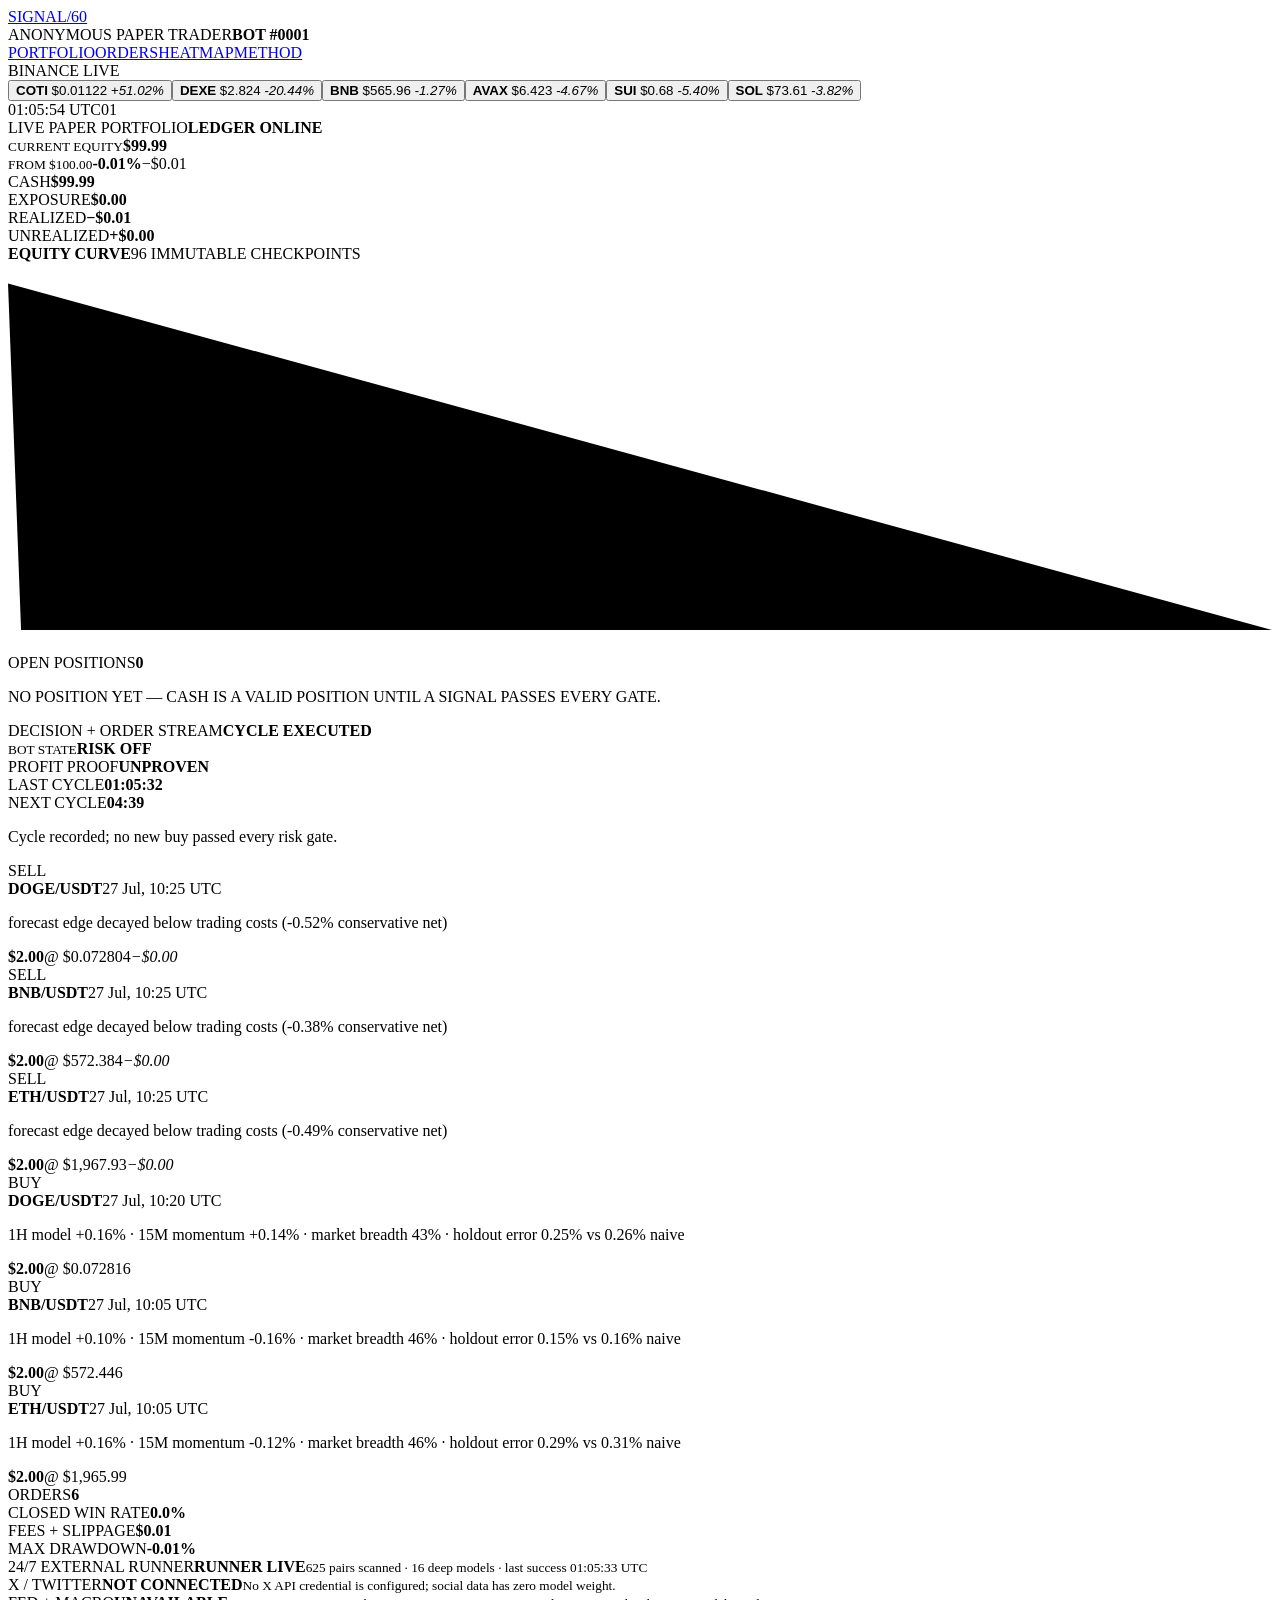
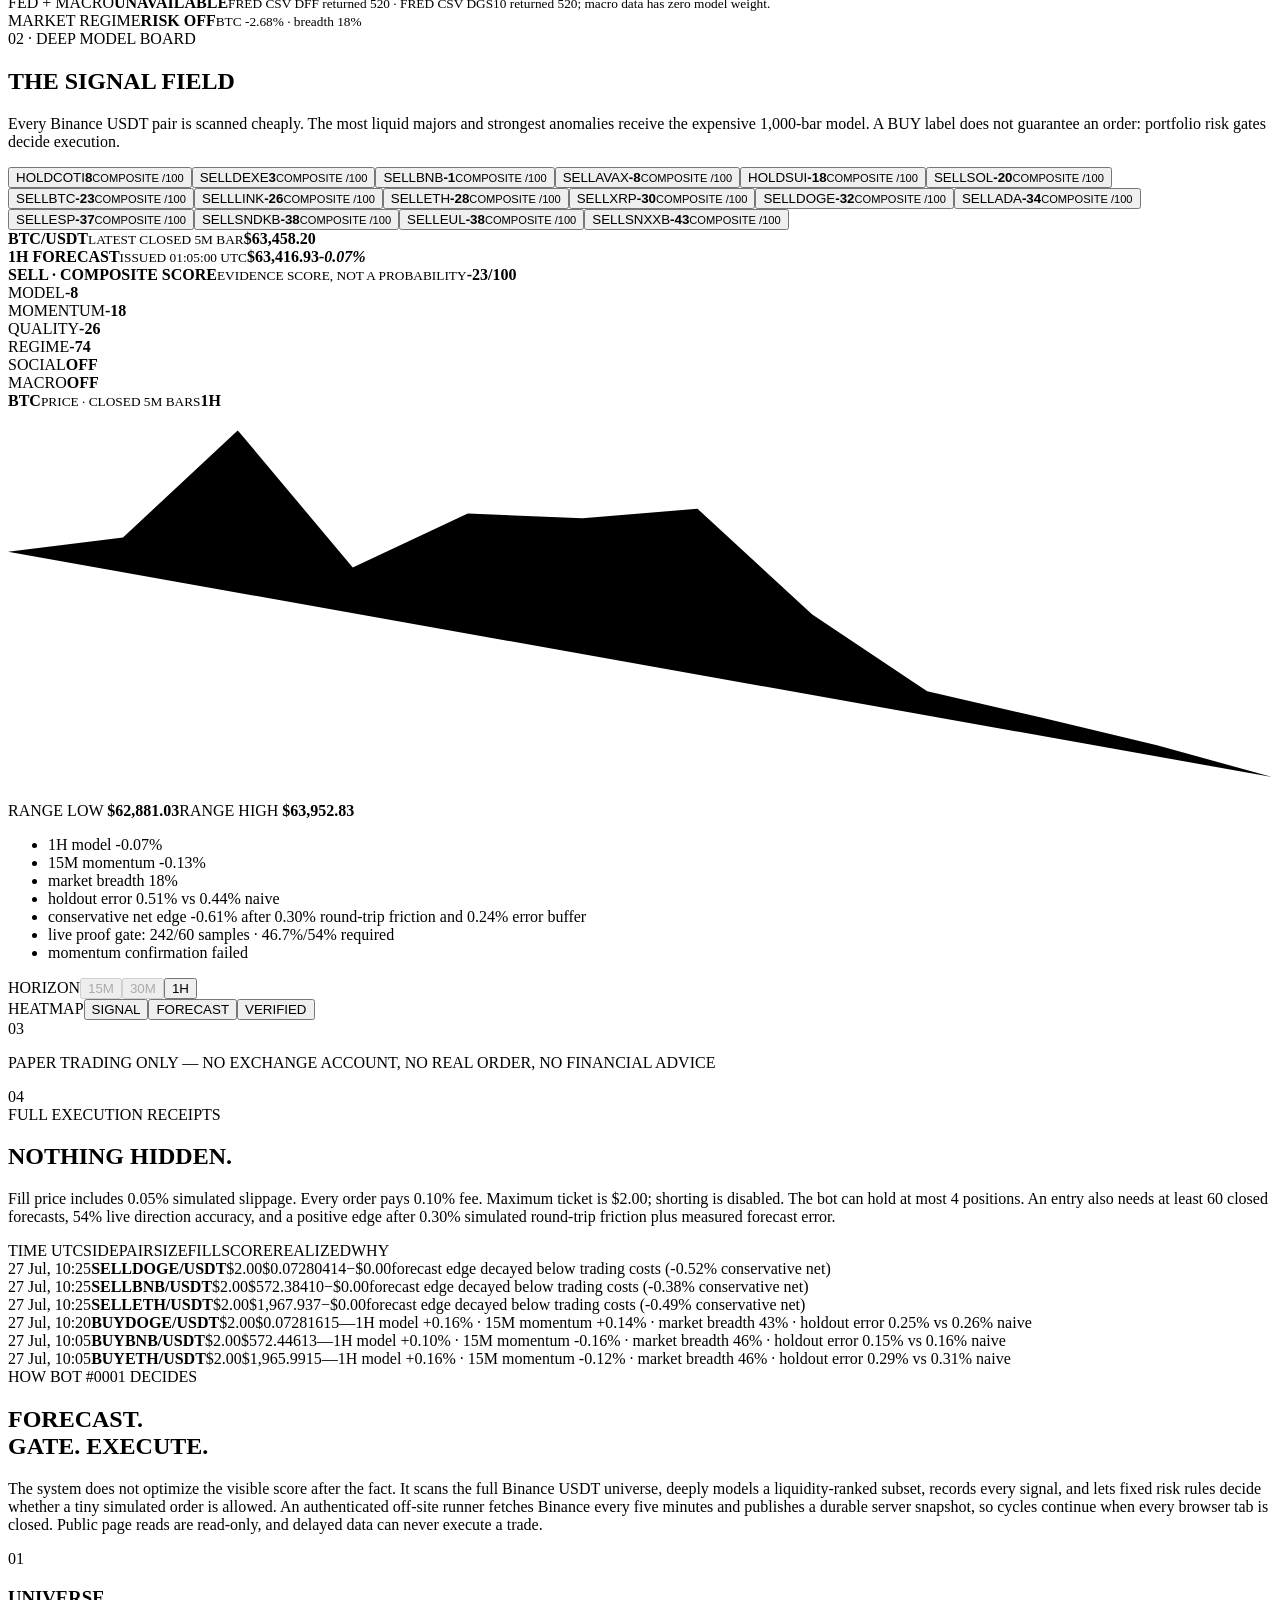
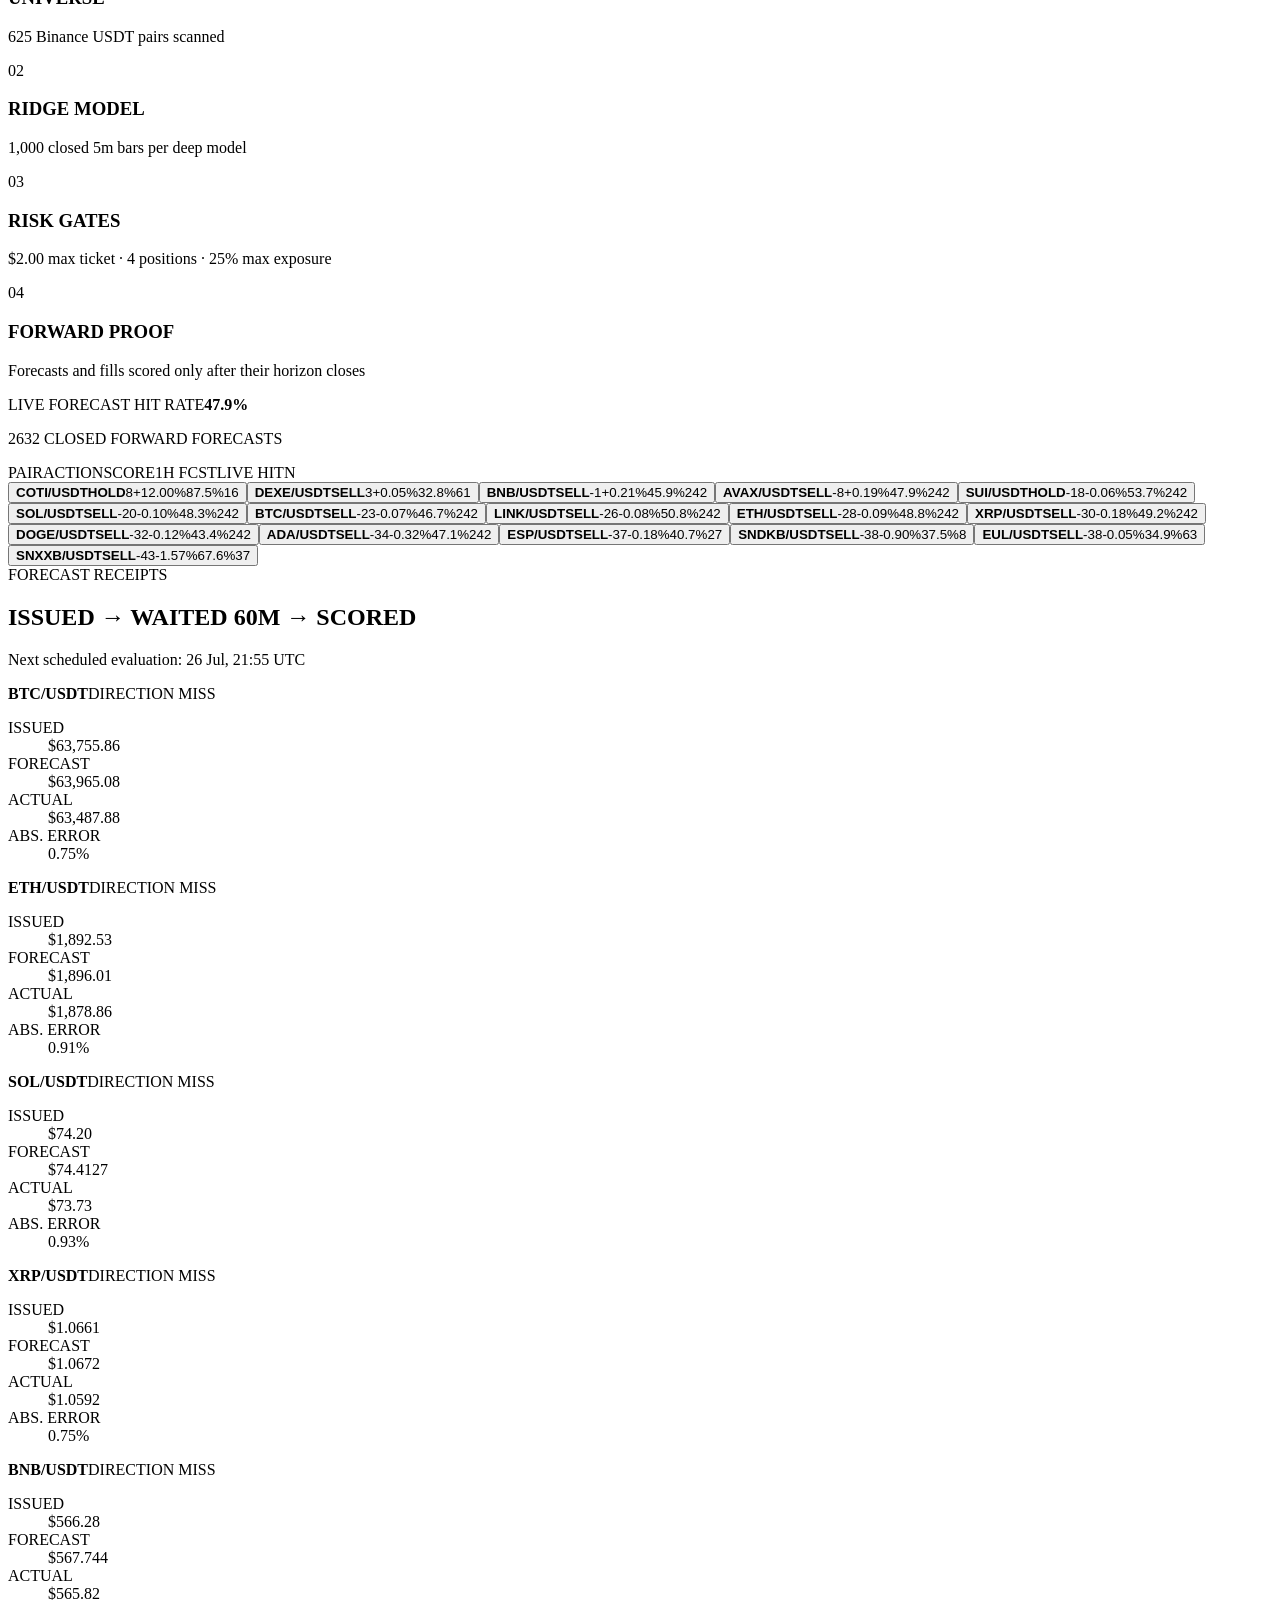
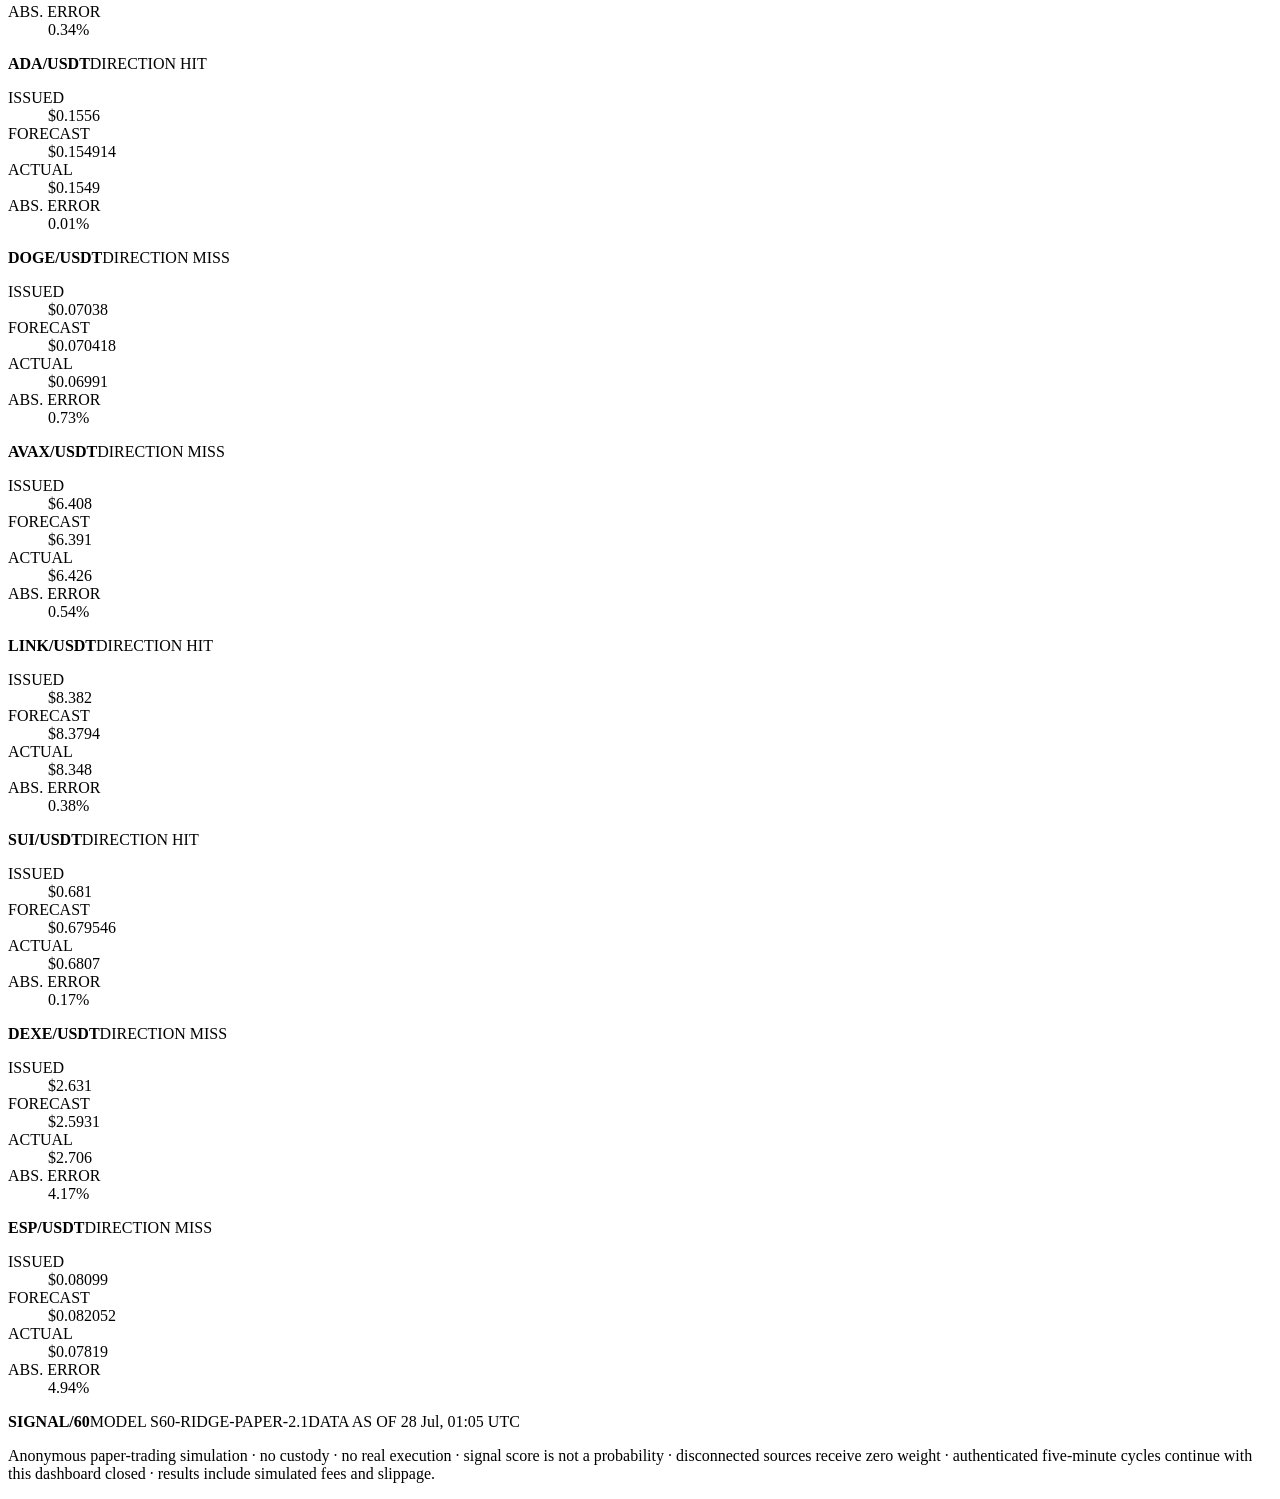
==== commit c2b8aeab: "Capture published SIGNAL60 market bundle" ====
--- a/diagnostics/site/index.html
+++ b/diagnostics/site/index.html
@@ -1,2 +1,2 @@
 <!DOCTYPE html><html lang="en"><head><meta charSet="utf-8"/><meta name="viewport" content="width=device-width, initial-scale=1"/><link rel="stylesheet" href="/assets/index-6Hwt8JNh.css" data-rsc-css-href="/assets/index-6Hwt8JNh.css" data-precedence="vite-rsc/importer-resources"/><link rel="modulepreload" href="/assets/layout-segment-context-D2nG9YX-.js" crossorigin=""/><link rel="modulepreload" href="/assets/rolldown-runtime-S-ySWqyJ.js" crossorigin=""/><link rel="modulepreload" href="/assets/index-BcojMmWB.js" crossorigin=""/><link rel="modulepreload" href="/assets/framework-CXnKph_e.js" crossorigin=""/><link rel="modulepreload" href="/assets/market-dashboard-C0T42hVZ.js" crossorigin=""/><title>SIGNAL/60 — Binance 1H Forecast Heatmap</title><meta name="description" content="Live Binance market data transformed into transparent one-hour probabilistic price forecasts."/><link rel="shortcut icon" href="/favicon.svg"/><link rel="icon" href="/favicon.svg"/><meta name="codex-preview" content="development"/><meta http-equiv="refresh" content="60"/><script>self.__VINEXT_RSC_PARAMS__={}</script><script>self.__VINEXT_RSC_NAV__={"pathname":"/","searchParams":[]}</script><link rel="modulepreload" href="/assets/index-BcojMmWB.js" />
-</head><body><main><div class="dashboard-shell"><header class="masthead"><a class="brand" href="#portfolio" aria-label="Signal 60 home">SIGNAL/60</a><div class="masthead-edition"><span>ANONYMOUS PAPER TRADER</span><b>BOT #0001</b></div><nav aria-label="Primary navigation"><a href="#portfolio">PORTFOLIO</a><a href="#orders">ORDERS</a><a href="#heatmap">HEATMAP</a><a href="#model">METHOD</a></nav></header><div class="ticker" aria-live="polite"><div class="feed-state live"><span class="live-dot"></span>BINANCE LIVE</div><div class="ticker-items"><button><b>COTI</b> $<!-- -->0.01141<!-- --> <em class="up">+<!-- -->52.23<!-- -->%</em></button><button><b>BNB</b> $<!-- -->565.82<!-- --> <em class="down">-1.13<!-- -->%</em></button><button><b>AVAX</b> $<!-- -->6.426<!-- --> <em class="down">-4.42<!-- -->%</em></button><button><b>SUI</b> $<!-- -->0.6807<!-- --> <em class="down">-5.10<!-- -->%</em></button><button><b>BTC</b> $<!-- -->63,487.88<!-- --> <em class="down">-2.51<!-- -->%</em></button><button><b>SOL</b> $<!-- -->73.73<!-- --> <em class="down">-3.41<!-- -->%</em></button></div><time>01:04:32<!-- --> UTC</time><span class="index-mark">01</span></div><section class="command-board" id="portfolio"><article class="portfolio-card"><div class="panel-heading"><span>LIVE PAPER PORTFOLIO</span><b class="system-on">LEDGER ONLINE</b></div><div class="equity-hero"><div><small>CURRENT EQUITY</small><strong>$99.99</strong></div><div class="return-stamp negative"><small>FROM $100.00</small><b>-0.01<!-- -->%</b><span>−$0.01</span></div></div><div class="portfolio-stats"><div><span>CASH</span><b>$99.99</b></div><div><span>EXPOSURE</span><b>$0.00</b></div><div><span>REALIZED</span><b>−$0.01</b></div><div><span>UNREALIZED</span><b>+$0.00</b></div></div><div class="equity-chart"><div><b>EQUITY CURVE</b><span>96<!-- --> IMMUTABLE CHECKPOINTS</span></div><svg class="portfolio-line" viewBox="0 0 620 190" role="img" aria-label="Paper portfolio equity curve"><line x1="0" y1="48" x2="620" y2="48"></line><line x1="0" y1="95" x2="620" y2="95"></line><line x1="0" y1="142" x2="620" y2="142"></line><polyline class="line" points="0.0,10.0 6.4,180.0 12.8,180.0 19.2,180.0 25.6,180.0 32.0,180.0 38.4,180.0 44.7,180.0 51.1,180.0 57.5,180.0 63.9,180.0 70.3,180.0 76.7,180.0 83.1,180.0 89.5,180.0 95.9,180.0 102.3,180.0 108.7,180.0 115.1,180.0 121.4,180.0 127.8,180.0 134.2,180.0 140.6,180.0 147.0,180.0 153.4,180.0 159.8,180.0 166.2,180.0 172.6,180.0 179.0,180.0 185.4,180.0 191.8,180.0 198.1,180.0 204.5,180.0 210.9,180.0 217.3,180.0 223.7,180.0 230.1,180.0 236.5,180.0 242.9,180.0 249.3,180.0 255.7,180.0 262.1,180.0 268.5,180.0 274.8,180.0 281.2,180.0 287.6,180.0 294.0,180.0 300.4,180.0 306.8,180.0 313.2,180.0 319.6,180.0 326.0,180.0 332.4,180.0 338.8,180.0 345.2,180.0 351.5,180.0 357.9,180.0 364.3,180.0 370.7,180.0 377.1,180.0 383.5,180.0 389.9,180.0 396.3,180.0 402.7,180.0 409.1,180.0 415.5,180.0 421.9,180.0 428.2,180.0 434.6,180.0 441.0,180.0 447.4,180.0 453.8,180.0 460.2,180.0 466.6,180.0 473.0,180.0 479.4,180.0 485.8,180.0 492.2,180.0 498.6,180.0 504.9,180.0 511.3,180.0 517.7,180.0 524.1,180.0 530.5,180.0 536.9,180.0 543.3,180.0 549.7,180.0 556.1,180.0 562.5,180.0 568.9,180.0 575.3,180.0 581.6,180.0 588.0,180.0 594.4,180.0 600.8,180.0 607.2,180.0 613.6,180.0 620.0,180.0"></polyline></svg></div><div class="position-list"><div class="position-head"><span>OPEN POSITIONS</span><b>0</b></div><p>NO POSITION YET — CASH IS A VALID POSITION UNTIL A SIGNAL PASSES EVERY GATE.</p></div></article><article class="execution-card" id="orders"><div class="panel-heading inverse"><span>DECISION + ORDER STREAM</span><b>CYCLE EXECUTED</b></div><div class="bot-state"><div><small>BOT STATE</small><strong>RISK OFF</strong></div><div><span>PROFIT PROOF</span><b>UNPROVEN</b></div><div><span>LAST CYCLE</span><b>01:00:51</b></div><div><span>NEXT CYCLE</span><b>01:20</b></div></div><p class="cycle-note">Cycle recorded; no new buy passed every risk gate.</p><div class="order-stream"><article class="order-row"><div class="order-side sell">SELL</div><div class="order-main"><div><b>DOGE<!-- -->/USDT</b><time>27 Jul, 10:25<!-- --> UTC</time></div><p title="forecast edge decayed below trading costs (-0.52% conservative net)">forecast edge decayed below trading costs (-0.52% conservative net)</p></div><div class="order-numbers"><b>$2.00</b><span>@ $<!-- -->0.072804</span><em class="down">−$0.00</em></div></article><article class="order-row"><div class="order-side sell">SELL</div><div class="order-main"><div><b>BNB<!-- -->/USDT</b><time>27 Jul, 10:25<!-- --> UTC</time></div><p title="forecast edge decayed below trading costs (-0.38% conservative net)">forecast edge decayed below trading costs (-0.38% conservative net)</p></div><div class="order-numbers"><b>$2.00</b><span>@ $<!-- -->572.384</span><em class="down">−$0.00</em></div></article><article class="order-row"><div class="order-side sell">SELL</div><div class="order-main"><div><b>ETH<!-- -->/USDT</b><time>27 Jul, 10:25<!-- --> UTC</time></div><p title="forecast edge decayed below trading costs (-0.49% conservative net)">forecast edge decayed below trading costs (-0.49% conservative net)</p></div><div class="order-numbers"><b>$2.00</b><span>@ $<!-- -->1,967.93</span><em class="down">−$0.00</em></div></article><article class="order-row"><div class="order-side buy">BUY</div><div class="order-main"><div><b>DOGE<!-- -->/USDT</b><time>27 Jul, 10:20<!-- --> UTC</time></div><p title="1H model +0.16% · 15M momentum +0.14% · market breadth 43% · holdout error 0.25% vs 0.26% naive">1H model +0.16% · 15M momentum +0.14% · market breadth 43% · holdout error 0.25% vs 0.26% naive</p></div><div class="order-numbers"><b>$2.00</b><span>@ $<!-- -->0.072816</span></div></article><article class="order-row"><div class="order-side buy">BUY</div><div class="order-main"><div><b>BNB<!-- -->/USDT</b><time>27 Jul, 10:05<!-- --> UTC</time></div><p title="1H model +0.10% · 15M momentum -0.16% · market breadth 46% · holdout error 0.15% vs 0.16% naive">1H model +0.10% · 15M momentum -0.16% · market breadth 46% · holdout error 0.15% vs 0.16% naive</p></div><div class="order-numbers"><b>$2.00</b><span>@ $<!-- -->572.446</span></div></article><article class="order-row"><div class="order-side buy">BUY</div><div class="order-main"><div><b>ETH<!-- -->/USDT</b><time>27 Jul, 10:05<!-- --> UTC</time></div><p title="1H model +0.16% · 15M momentum -0.12% · market breadth 46% · holdout error 0.29% vs 0.31% naive">1H model +0.16% · 15M momentum -0.12% · market breadth 46% · holdout error 0.29% vs 0.31% naive</p></div><div class="order-numbers"><b>$2.00</b><span>@ $<!-- -->1,965.99</span></div></article></div><div class="execution-summary"><div><span>ORDERS</span><b>6</b></div><div><span>CLOSED WIN RATE</span><b>0.0%</b></div><div><span>FEES + SLIPPAGE</span><b>$0.01</b></div><div><span>MAX DRAWDOWN</span><b>-0.01<!-- -->%</b></div></div></article></section><section class="source-rack" aria-label="Live source status"><div class="source-chip connected"><span>24/7 EXTERNAL RUNNER</span><b>RUNNER LIVE</b><small>625<!-- --> pairs scanned ·<!-- --> <!-- -->16<!-- --> deep models · last success<!-- --> <!-- -->01:00:52 UTC</small></div><div class="source-chip not_connected"><span>X / TWITTER</span><b>NOT CONNECTED</b><small>No X API credential is configured; social data has zero model weight.</small></div><div class="source-chip unavailable"><span>FED + MACRO</span><b>UNAVAILABLE</b><small>FRED CSV DFF returned 520 · FRED CSV DGS10 returned 520; macro data has zero model weight.</small></div><div class="source-chip regime-RISK_OFF"><span>MARKET REGIME</span><b>RISK OFF</b><small>BTC <!-- -->-2.51<!-- -->% · breadth<!-- --> <!-- -->18<!-- -->%</small></div></section><section class="heatmap-section" id="heatmap"><div class="section-title-row"><div><span>02 · DEEP MODEL BOARD</span><h2>THE SIGNAL FIELD</h2></div><p>Every Binance USDT pair is scanned cheaply. The most liquid majors and strongest anomalies receive the expensive 1,000-bar model. A BUY label does not guarantee an order: portfolio risk gates decide execution.</p></div><div class="market-grid"><div class="heatmap relaxed" aria-label="One-hour signal heatmap"><button class="heat-cell bull " aria-pressed="false"><span class="action-tag hold">HOLD</span><span class="asset-symbol">COTI</span><strong>24</strong><small>COMPOSITE /100</small></button><button class="heat-cell bear " aria-pressed="false"><span class="action-tag sell">SELL</span><span class="asset-symbol">BNB</span><strong>-2</strong><small>COMPOSITE /100</small></button><button class="heat-cell bear " aria-pressed="false"><span class="action-tag sell">SELL</span><span class="asset-symbol">AVAX</span><strong>-7</strong><small>COMPOSITE /100</small></button><button class="heat-cell bear " aria-pressed="false"><span class="action-tag hold">HOLD</span><span class="asset-symbol">SUI</span><strong>-17</strong><small>COMPOSITE /100</small></button><button class="heat-cell bear selected" aria-pressed="true"><span class="action-tag sell">SELL</span><span class="asset-symbol">BTC</span><strong>-18</strong><small>COMPOSITE /100</small></button><button class="heat-cell bear " aria-pressed="false"><span class="action-tag sell">SELL</span><span class="asset-symbol">SOL</span><strong>-18</strong><small>COMPOSITE /100</small></button><button class="heat-cell bear " aria-pressed="false"><span class="action-tag sell">SELL</span><span class="asset-symbol">DEXE</span><strong>-19</strong><small>COMPOSITE /100</small></button><button class="heat-cell bear " aria-pressed="false"><span class="action-tag sell">SELL</span><span class="asset-symbol">XRP</span><strong>-26</strong><small>COMPOSITE /100</small></button><button class="heat-cell bear " aria-pressed="false"><span class="action-tag sell">SELL</span><span class="asset-symbol">LINK</span><strong>-26</strong><small>COMPOSITE /100</small></button><button class="heat-cell bear " aria-pressed="false"><span class="action-tag sell">SELL</span><span class="asset-symbol">ETH</span><strong>-26</strong><small>COMPOSITE /100</small></button><button class="heat-cell bear " aria-pressed="false"><span class="action-tag sell">SELL</span><span class="asset-symbol">DOGE</span><strong>-27</strong><small>COMPOSITE /100</small></button><button class="heat-cell bear " aria-pressed="false"><span class="action-tag sell">SELL</span><span class="asset-symbol">ESP</span><strong>-28</strong><small>COMPOSITE /100</small></button><button class="heat-cell bear " aria-pressed="false"><span class="action-tag sell">SELL</span><span class="asset-symbol">ADA</span><strong>-32</strong><small>COMPOSITE /100</small></button><button class="heat-cell bear " aria-pressed="false"><span class="action-tag sell">SELL</span><span class="asset-symbol">SNDKB</span><strong>-38</strong><small>COMPOSITE /100</small></button><button class="heat-cell bear " aria-pressed="false"><span class="action-tag sell">SELL</span><span class="asset-symbol">EUL</span><strong>-41</strong><small>COMPOSITE /100</small></button><button class="heat-cell bear " aria-pressed="false"><span class="action-tag sell">SELL</span><span class="asset-symbol">SNXXB</span><strong>-44</strong><small>COMPOSITE /100</small></button></div><aside class="detail-panel"><div class="detail-row current"><span><b>BTC/USDT</b><small>LATEST CLOSED 5M BAR</small></span><strong>$<!-- -->63,487.88</strong></div><div class="detail-row forecast negative-bg"><span><b>1H FORECAST</b><small>ISSUED <!-- -->01:00:00<!-- --> UTC</small></span><strong>$<!-- -->63,476.21<em>-0.02<!-- -->%</em></strong></div><div class="detail-row confidence"><span><b>SELL<!-- --> · COMPOSITE SCORE</b><small>EVIDENCE SCORE, NOT A PROBABILITY</small></span><strong>-18<!-- -->/100</strong></div><div class="scorecard-grid"><div><span>MODEL</span><b>-2</b></div><div><span>MOMENTUM</span><b>-18</b></div><div><span>QUALITY</span><b>-14</b></div><div><span>REGIME</span><b>-72</b></div><div><span>SOCIAL</span><b>OFF</b></div><div><span>MACRO</span><b>OFF</b></div></div><div class="chart-card"><div class="chart-heading"><span><b>BTC</b><small>PRICE · CLOSED 5M BARS</small></span><b>1H</b></div><svg class="sparkline" viewBox="0 0 620 190" role="img" aria-label="Last hour of closed prices"><line x1="0" y1="48" x2="620" y2="48"></line><line x1="0" y1="95" x2="620" y2="95"></line><line x1="0" y1="142" x2="620" y2="142"></line><polyline class="line" points="0.0,24.5 56.4,75.5 112.7,67.8 169.1,10.0 225.5,84.0 281.8,54.9 338.2,57.4 394.5,52.3 450.9,109.4 507.3,150.9 563.6,165.2 620.0,180.0"></polyline></svg><div class="range-row"><span>RANGE LOW <b>$<!-- -->63,055.68</b></span><span>RANGE HIGH <b>$<!-- -->63,896.74</b></span></div></div><ul class="reason-list"><li>1H model -0.02%</li><li>15M momentum -0.19%</li><li>market breadth 18%</li><li>holdout error 0.44% vs 0.40% naive</li><li>conservative net edge -0.56% after 0.30% round-trip friction and 0.24% error buffer</li><li>live proof gate: 242/60 samples · 46.7%/54% required</li><li>momentum confirmation failed</li></ul></aside></div><div class="control-strip"><div class="control-group"><span>HORIZON</span><button disabled="">15M</button><button disabled="">30M</button><button class="active">1H</button></div><div class="control-group metric-control"><span>HEATMAP</span><button class="active">SIGNAL</button><button class="">FORECAST</button><button class="">VERIFIED</button></div></div></section><div class="disclaimer-bar"><span>03</span><p>PAPER TRADING ONLY — NO EXCHANGE ACCOUNT, NO REAL ORDER, NO FINANCIAL ADVICE</p><span>04</span></div><section class="audit-section"><div class="section-title-row"><div><span>FULL EXECUTION RECEIPTS</span><h2>NOTHING HIDDEN.</h2></div><p>Fill price includes <!-- -->0.05<!-- -->% simulated slippage. Every order pays<!-- --> <!-- -->0.10<!-- -->% fee. Maximum ticket is<!-- --> <!-- -->$2.00<!-- -->; shorting is disabled. The bot can hold at most<!-- --> <!-- -->4<!-- --> positions. An entry also needs at least<!-- --> <!-- -->60<!-- --> closed forecasts,<!-- --> 54% <!-- -->live direction accuracy, and a positive edge after<!-- --> <!-- -->0.30<!-- -->% simulated round-trip friction plus measured forecast error.</p></div><div class="audit-table" role="table"><div class="audit-row audit-head" role="row"><span>TIME UTC</span><span>SIDE</span><span>PAIR</span><span>SIZE</span><span>FILL</span><span>SCORE</span><span>REALIZED</span><span>WHY</span></div><div class="audit-row" role="row"><span>27 Jul, 10:25</span><b class="down">SELL</b><b>DOGE<!-- -->/USDT</b><span>$2.00</span><span>$<!-- -->0.072804</span><span>14</span><span>−$0.00</span><span title="forecast edge decayed below trading costs (-0.52% conservative net)">forecast edge decayed below trading costs (-0.52% conservative net)</span></div><div class="audit-row" role="row"><span>27 Jul, 10:25</span><b class="down">SELL</b><b>BNB<!-- -->/USDT</b><span>$2.00</span><span>$<!-- -->572.384</span><span>10</span><span>−$0.00</span><span title="forecast edge decayed below trading costs (-0.38% conservative net)">forecast edge decayed below trading costs (-0.38% conservative net)</span></div><div class="audit-row" role="row"><span>27 Jul, 10:25</span><b class="down">SELL</b><b>ETH<!-- -->/USDT</b><span>$2.00</span><span>$<!-- -->1,967.93</span><span>7</span><span>−$0.00</span><span title="forecast edge decayed below trading costs (-0.49% conservative net)">forecast edge decayed below trading costs (-0.49% conservative net)</span></div><div class="audit-row" role="row"><span>27 Jul, 10:20</span><b class="up">BUY</b><b>DOGE<!-- -->/USDT</b><span>$2.00</span><span>$<!-- -->0.072816</span><span>15</span><span>—</span><span title="1H model +0.16% · 15M momentum +0.14% · market breadth 43% · holdout error 0.25% vs 0.26% naive">1H model +0.16% · 15M momentum +0.14% · market breadth 43% · holdout error 0.25% vs 0.26% naive</span></div><div class="audit-row" role="row"><span>27 Jul, 10:05</span><b class="up">BUY</b><b>BNB<!-- -->/USDT</b><span>$2.00</span><span>$<!-- -->572.446</span><span>13</span><span>—</span><span title="1H model +0.10% · 15M momentum -0.16% · market breadth 46% · holdout error 0.15% vs 0.16% naive">1H model +0.10% · 15M momentum -0.16% · market breadth 46% · holdout error 0.15% vs 0.16% naive</span></div><div class="audit-row" role="row"><span>27 Jul, 10:05</span><b class="up">BUY</b><b>ETH<!-- -->/USDT</b><span>$2.00</span><span>$<!-- -->1,965.99</span><span>15</span><span>—</span><span title="1H model +0.16% · 15M momentum -0.12% · market breadth 46% · holdout error 0.29% vs 0.31% naive">1H model +0.16% · 15M momentum -0.12% · market breadth 46% · holdout error 0.29% vs 0.31% naive</span></div></div></section><section class="method-section" id="model"><div class="section-kicker">HOW BOT #0001 DECIDES</div><div class="method-heading"><h2>FORECAST.<br/>GATE. EXECUTE.</h2><p>The system does not optimize the visible score after the fact. It scans the full Binance USDT universe, deeply models a liquidity-ranked subset, records every signal, and lets fixed risk rules decide whether a tiny simulated order is allowed. An authenticated off-site runner fetches Binance every five minutes and publishes a durable server snapshot, so cycles continue when every browser tab is closed. Public page reads are read-only, and delayed data can never execute a trade.</p></div><div class="feature-grid"><article><span>01</span><h3>UNIVERSE</h3><p>625 Binance USDT pairs scanned</p></article><article><span>02</span><h3>RIDGE MODEL</h3><p>1,000 closed 5m bars per deep model</p></article><article><span>03</span><h3>RISK GATES</h3><p>$2.00 max ticket · 4 positions · 25% max exposure</p></article><article><span>04</span><h3>FORWARD PROOF</h3><p>Forecasts and fills scored only after their horizon closes</p></article></div></section><section class="performance-section"><div class="performance-lead"><span>LIVE FORECAST HIT RATE</span><strong>47.9%</strong><p>2632 CLOSED FORWARD FORECASTS</p></div><div class="performance-table"><div class="table-row table-head"><span>PAIR</span><span>ACTION</span><span>SCORE</span><span>1H FCST</span><span>LIVE HIT</span><span>N</span></div><button class="table-row"><b>COTI/USDT</b><b class="">HOLD</b><span>24</span><span>+<!-- -->12.00<!-- -->%</span><span>87.5%</span><span>16</span></button><button class="table-row"><b>BNB/USDT</b><b class="down">SELL</b><span>-2</span><span>+<!-- -->0.23<!-- -->%</span><span>45.9%</span><span>242</span></button><button class="table-row"><b>AVAX/USDT</b><b class="down">SELL</b><span>-7</span><span>+<!-- -->0.23<!-- -->%</span><span>47.9%</span><span>242</span></button><button class="table-row"><b>SUI/USDT</b><b class="">HOLD</b><span>-17</span><span>-0.06<!-- -->%</span><span>53.7%</span><span>242</span></button><button class="table-row"><b>BTC/USDT</b><b class="down">SELL</b><span>-18</span><span>-0.02<!-- -->%</span><span>46.7%</span><span>242</span></button><button class="table-row"><b>SOL/USDT</b><b class="down">SELL</b><span>-18</span><span>-0.05<!-- -->%</span><span>48.3%</span><span>242</span></button><button class="table-row"><b>DEXE/USDT</b><b class="down">SELL</b><span>-19</span><span>-0.07<!-- -->%</span><span>32.8%</span><span>61</span></button><button class="table-row"><b>XRP/USDT</b><b class="down">SELL</b><span>-26</span><span>-0.19<!-- -->%</span><span>49.2%</span><span>242</span></button><button class="table-row"><b>LINK/USDT</b><b class="down">SELL</b><span>-26</span><span>-0.04<!-- -->%</span><span>50.8%</span><span>242</span></button><button class="table-row"><b>ETH/USDT</b><b class="down">SELL</b><span>-26</span><span>-0.06<!-- -->%</span><span>48.8%</span><span>242</span></button><button class="table-row"><b>DOGE/USDT</b><b class="down">SELL</b><span>-27</span><span>-0.05<!-- -->%</span><span>43.4%</span><span>242</span></button><button class="table-row"><b>ESP/USDT</b><b class="down">SELL</b><span>-28</span><span>+<!-- -->0.26<!-- -->%</span><span>40.7%</span><span>27</span></button><button class="table-row"><b>ADA/USDT</b><b class="down">SELL</b><span>-32</span><span>-0.39<!-- -->%</span><span>47.1%</span><span>242</span></button><button class="table-row"><b>SNDKB/USDT</b><b class="down">SELL</b><span>-38</span><span>-1.04<!-- -->%</span><span>37.5%</span><span>8</span></button><button class="table-row"><b>EUL/USDT</b><b class="down">SELL</b><span>-41</span><span>+<!-- -->0.32<!-- -->%</span><span>34.9%</span><span>63</span></button><button class="table-row"><b>SNXXB/USDT</b><b class="down">SELL</b><span>-44</span><span>-1.69<!-- -->%</span><span>67.6%</span><span>37</span></button></div></section><section class="receipts-section"><div class="receipts-heading"><span>FORECAST RECEIPTS</span><h2>ISSUED → WAITED 60M → SCORED</h2><p>Next scheduled evaluation: 26 Jul, 21:55 UTC</p></div><div class="receipt-grid"><article class="receipt-wrong"><div><b>BTC<!-- -->/USDT</b><span>DIRECTION MISS</span></div><dl><dt>ISSUED</dt><dd>$<!-- -->63,755.86</dd><dt>FORECAST</dt><dd>$<!-- -->63,965.08</dd><dt>ACTUAL</dt><dd>$<!-- -->63,487.88</dd><dt>ABS. ERROR</dt><dd>0.75<!-- -->%</dd></dl></article><article class="receipt-wrong"><div><b>ETH<!-- -->/USDT</b><span>DIRECTION MISS</span></div><dl><dt>ISSUED</dt><dd>$<!-- -->1,892.53</dd><dt>FORECAST</dt><dd>$<!-- -->1,896.01</dd><dt>ACTUAL</dt><dd>$<!-- -->1,878.86</dd><dt>ABS. ERROR</dt><dd>0.91<!-- -->%</dd></dl></article><article class="receipt-wrong"><div><b>SOL<!-- -->/USDT</b><span>DIRECTION MISS</span></div><dl><dt>ISSUED</dt><dd>$<!-- -->74.20</dd><dt>FORECAST</dt><dd>$<!-- -->74.4127</dd><dt>ACTUAL</dt><dd>$<!-- -->73.73</dd><dt>ABS. ERROR</dt><dd>0.93<!-- -->%</dd></dl></article><article class="receipt-wrong"><div><b>XRP<!-- -->/USDT</b><span>DIRECTION MISS</span></div><dl><dt>ISSUED</dt><dd>$<!-- -->1.0661</dd><dt>FORECAST</dt><dd>$<!-- -->1.0672</dd><dt>ACTUAL</dt><dd>$<!-- -->1.0592</dd><dt>ABS. ERROR</dt><dd>0.75<!-- -->%</dd></dl></article><article class="receipt-wrong"><div><b>BNB<!-- -->/USDT</b><span>DIRECTION MISS</span></div><dl><dt>ISSUED</dt><dd>$<!-- -->566.28</dd><dt>FORECAST</dt><dd>$<!-- -->567.744</dd><dt>ACTUAL</dt><dd>$<!-- -->565.82</dd><dt>ABS. ERROR</dt><dd>0.34<!-- -->%</dd></dl></article><article class="receipt-correct"><div><b>ADA<!-- -->/USDT</b><span>DIRECTION HIT</span></div><dl><dt>ISSUED</dt><dd>$<!-- -->0.1556</dd><dt>FORECAST</dt><dd>$<!-- -->0.154914</dd><dt>ACTUAL</dt><dd>$<!-- -->0.1549</dd><dt>ABS. ERROR</dt><dd>0.01<!-- -->%</dd></dl></article><article class="receipt-wrong"><div><b>DOGE<!-- -->/USDT</b><span>DIRECTION MISS</span></div><dl><dt>ISSUED</dt><dd>$<!-- -->0.07038</dd><dt>FORECAST</dt><dd>$<!-- -->0.070418</dd><dt>ACTUAL</dt><dd>$<!-- -->0.06991</dd><dt>ABS. ERROR</dt><dd>0.73<!-- -->%</dd></dl></article><article class="receipt-wrong"><div><b>AVAX<!-- -->/USDT</b><span>DIRECTION MISS</span></div><dl><dt>ISSUED</dt><dd>$<!-- -->6.408</dd><dt>FORECAST</dt><dd>$<!-- -->6.391</dd><dt>ACTUAL</dt><dd>$<!-- -->6.426</dd><dt>ABS. ERROR</dt><dd>0.54<!-- -->%</dd></dl></article><article class="receipt-correct"><div><b>LINK<!-- -->/USDT</b><span>DIRECTION HIT</span></div><dl><dt>ISSUED</dt><dd>$<!-- -->8.382</dd><dt>FORECAST</dt><dd>$<!-- -->8.3794</dd><dt>ACTUAL</dt><dd>$<!-- -->8.348</dd><dt>ABS. ERROR</dt><dd>0.38<!-- -->%</dd></dl></article><article class="receipt-correct"><div><b>SUI<!-- -->/USDT</b><span>DIRECTION HIT</span></div><dl><dt>ISSUED</dt><dd>$<!-- -->0.681</dd><dt>FORECAST</dt><dd>$<!-- -->0.679546</dd><dt>ACTUAL</dt><dd>$<!-- -->0.6807</dd><dt>ABS. ERROR</dt><dd>0.17<!-- -->%</dd></dl></article><article class="receipt-wrong"><div><b>DEXE<!-- -->/USDT</b><span>DIRECTION MISS</span></div><dl><dt>ISSUED</dt><dd>$<!-- -->2.631</dd><dt>FORECAST</dt><dd>$<!-- -->2.5931</dd><dt>ACTUAL</dt><dd>$<!-- -->2.706</dd><dt>ABS. ERROR</dt><dd>4.17<!-- -->%</dd></dl></article><article class="receipt-wrong"><div><b>ESP<!-- -->/USDT</b><span>DIRECTION MISS</span></div><dl><dt>ISSUED</dt><dd>$<!-- -->0.08099</dd><dt>FORECAST</dt><dd>$<!-- -->0.082052</dd><dt>ACTUAL</dt><dd>$<!-- -->0.07819</dd><dt>ABS. ERROR</dt><dd>4.94<!-- -->%</dd></dl></article></div></section><footer><div><b>SIGNAL/60</b><span>MODEL <!-- -->S60-RIDGE-PAPER-2.1</span><span>DATA AS OF <!-- -->28 Jul, 01:00<!-- --> UTC</span></div><p>Anonymous paper-trading simulation · no custody · no real execution · signal score is not a probability · disconnected sources receive zero weight · authenticated five-minute cycles continue with this dashboard closed · results include simulated fees and slippage.</p></footer></div></main><script id="_R_">import("/assets/index-BcojMmWB.js")</script><script>(function(){function c(){var b=a.contentDocument||(a.contentWindow&&a.contentWindow.document);if(b){var d=b.createElement('script');d.innerHTML="window.__CF$cv$params={r:'a21ff862d8722eee',t:'MTc4NTIwMDY3MQ=='};var a=document.createElement('script');a.src='/cdn-cgi/challenge-platform/scripts/jsd/main.js';document.getElementsByTagName('head')[0].appendChild(a);";b.getElementsByTagName('head')[0].appendChild(d)}}if(document.body){var a=document.createElement('iframe');a.height=1;a.width=1;a.style.position='absolute';a.style.top=0;a.style.left=0;a.style.border='none';a.style.visibility='hidden';document.body.appendChild(a);if('loading'!==document.readyState)c();else if(window.addEventListener)document.addEventListener('DOMContentLoaded',c);else{var e=document.onreadystatechange||function(){};document.onreadystatechange=function(b){e(b);'loading'!==document.readyState&&(document.onreadystatechange=e,c())}}}})();</script></body></html><script>self.__VINEXT_RSC_CHUNKS__=self.__VINEXT_RSC_CHUNKS__||[];self.__VINEXT_RSC_CHUNKS__.push("2:I[\"8c0f216c4604\",[],\"Children\",1]\n3:I[\"15c18cfaeeff\",[],\"LayoutSegmentProvider\",1]\n4:I[\"8c0f216c4604\",[],\"Slot\",1]\n5:I[\"593f344dc510\",[],\"RedirectBoundary\",1]\n:HL[\"/assets/index-6Hwt8JNh.css\",\"style\"]\n0:{\"__route\":\"route:/\",\"__interceptionContext\":null,\"__layoutIds\":[\"layout:/\"],\"__rootLayout\":\"/\",\"page:/\":\"$L1\",\"layout:/\":[[[[\"$\",\"link\",\"css:/assets/index-6Hwt8JNh.css\",{\"rel\":\"stylesheet\",\"precedence\":\"vite-rsc/importer-resources\",\"href\":\"/assets/index-6Hwt8JNh.css\",\"data-rsc-css-href\":\"/assets/index-6Hwt8JNh.css\"}],\"$undefined\"],[\"$\",\"html\",null,{\"lang\":\"en\",\"children\":[[\"$\",\"head\",null,{\"children\":[\"$\",\"meta\",null,{\"httpEquiv\":\"refresh\",\"content\":\"60\"}]}],[\"$\",\"body\",null,{\"children\":[\"$\",\"$L2\",null,{}]}]]}]],null],\"route:/\":[[[\"$\",\"meta\",null,{\"charSet\":\"utf-8\"}],[[\"$\",\"title\",\"0\",{\"children\":\"SIGNAL/60 — Binance 1H Forecast Heatmap\"}],[\"$\",\"meta\",\"1\",{\"name\":\"description\",\"content\":\"Live Binance market data transformed into transparent one-hour probabilistic price forecasts.\"}],[\"$\",\"link\",\"2\",{\"rel\":\"shortcut icon\",\"href\":\"/favicon.svg\"}],[\"$\",\"link\",\"3\",{\"rel\":\"icon\",\"href\":\"/favicon.svg\"}],[\"$\",\"meta\",\"4\",{\"name\":\"codex-preview\",\"content\":\"development\"}]],[[\"$\",\"meta\",\"0\",{\"name\":\"viewport\",\"content\":\"width=device-width, initial-scale=1\"}]]],[\"$\",\"$L3\",null,{\"segmentMap\":{\"children\":[]},\"children\":[\"$\",\"$L4\",null,{\"id\":\"layout:/\",\"parallelSlots\":\"$undefined\",\"children\":[\"$\",\"$L5\",null,{\"children\":[\"$\",\"$L3\",null,{\"segmentMap\":{\"children\":[]},\"children\":[\"$\",\"$L4\",null,{\"id\":\"page:/\"}]}]}]}]}]],\"__layoutFlags\":{\"layout:/\":\"s\"},\"__artifactCompatibility\":{\"schemaVersion\":1,\"graphVersion\":\"app-route-graph:4uhn5s1wvoptc\",\"deploymentVersion\":\"615d3305-aa51-45d9-b34f-4646eb45794d\",\"appElementsSchemaVersion\":1,\"rscPayloadSchemaVersion\":1,\"rootBoundaryId\":\"/\",\"renderEpoch\":null}}\n")</script><script>self.__VINEXT_RSC_CHUNKS__=self.__VINEXT_RSC_CHUNKS__||[];self.__VINEXT_RSC_CHUNKS__.push("6:I[\"806b39534291\",[],\"default\",1]\n")</script><script>self.__VINEXT_RSC_CHUNKS__=self.__VINEXT_RSC_CHUNKS__||[];self.__VINEXT_RSC_CHUNKS__.push("1:[\"$\",\"$L6\",null,{\"initialPayload\":{\"source\":\"Binance Spot public market data · authenticated external runner\",\"status\":\"live\",\"generatedAt\":\"2026-07-28T01:00:52.268Z\",\"dataAsOf\":\"2026-07-28T01:00:00.000Z\",\"latencyMs\":1385,\"modelVersion\":\"S60-RIDGE-PAPER-2.1\",\"candleInterval\":\"5m\",\"forecastHorizon\":\"1h\",\"universe\":{\"scanned\":625,\"eligible\":465,\"deeplyModeled\":16},\"regime\":{\"universeCount\":625,\"eligibleCount\":465,\"breadthPct\":18.064516129032256,\"btcChange24h\":-2.51,\"medianChange24h\":-4.99,\"label\":\"RISK_OFF\",\"score\":-71.87290322580645},\"sources\":{\"binance\":{\"status\":\"connected\",\"source\":\"Binance Spot public market-data API\",\"note\":\"625 USDT pairs fetched off-site; 16 liquidity-ranked markets modeled on the server.\"},\"social\":{\"status\":\"not_connected\",\"score\":null,\"coverage\":0,\"source\":\"X API v2\",\"note\":\"No X API credential is configured; social data has zero model weight.\"},\"macro\":{\"status\":\"unavailable\",\"score\":null,\"coverage\":0,\"source\":\"Federal Reserve Economic Data\",\"note\":\"FRED CSV DFF returned 520 · FRED CSV DGS10 returned 520; macro data has zero model weight.\"}},\"runner\":{\"mode\":\"external\",\"status\":\"live\",\"cadenceMinutes\":5,\"runnerId\":\"github-actions-v1\",\"cycleStartedAt\":1785200447045,\"lastSuccessAt\":1785200452268,\"nextExpectedAt\":1785200752268},\"assets\":[{\"symbol\":\"COTI\",\"pair\":\"COTI/USDT\",\"price\":0.01141,\"forecast\":0.012779200000000001,\"changePct\":12,\"strength\":62.41142300736192,\"low\":0.011335197595104832,\"high\":0.01422320240489517,\"sparkline\":[0.01111,0.01142,0.01123,0.01104,0.01138,0.01143,0.01164,0.01123,0.01132,0.01153,0.0115,0.01141],\"quoteVolume\":1014892.3021999999,\"issuedAt\":1785200400000,\"targetAt\":1785204000000,\"diagnostic\":{\"accuracy\":43.75,\"mae\":7.1146093686290905,\"baselineMae\":5.528616914384264,\"samples\":16},\"factors\":{\"trendOneHour\":2.7393354180441642,\"momentum15\":0.7950530035335746,\"momentum60\":3.351449275362328,\"momentum4h\":-19.19263456090652,\"emaSpread\":-4.646262837101622,\"rsi\":50.38759689922478,\"hourlyVolatility\":11.058675803330035,\"volumeSurprise\":-66.14333937310712},\"change24h\":52.233,\"compositeScore\":24.4663372537809,\"action\":\"HOLD\",\"scorecard\":{\"model\":45.57507688653224,\"momentum\":90.29992392783939,\"quality\":-27.58087619677342,\"regime\":-71.87290322580645,\"social\":null,\"macro\":null},\"reasons\":[\"1H model +12.00%\",\"15M momentum +0.80%\",\"market breadth 18%\",\"holdout error 7.11% vs 5.53% naive\",\"conservative net edge +4.59% after 0.30% round-trip friction and 7.11% error buffer\",\"live proof gate: 16/60 samples · 87.5%/54% required\",\"15M and 1H momentum agree\"],\"verifiedSamples\":16,\"verifiedAccuracy\":87.5,\"verifiedMae\":8.270001264748426,\"verifiedRangeCoverage\":75},{\"symbol\":\"BNB\",\"pair\":\"BNB/USDT\",\"price\":565.82,\"forecast\":567.0952267310076,\"changePct\":0.2253767507347911,\"strength\":47.45866203719044,\"low\":563.5425264333896,\"high\":570.6479270286256,\"sparkline\":[566.04,565.69,566.1,566.9,565.97,566.3,566.79,567.11,566.71,566.14,565.66,565.82],\"quoteVolume\":1710316.7322500001,\"issuedAt\":1785200400000,\"targetAt\":1785204000000,\"diagnostic\":{\"accuracy\":43.75,\"mae\":0.36968440770769595,\"baselineMae\":0.3392148966376643,\"samples\":16},\"factors\":{\"trendOneHour\":0.004055819334136679,\"momentum15\":-0.15704681406715215,\"momentum60\":-0.0812318994137029,\"momentum4h\":-1.5125933404118164,\"emaSpread\":-0.260704218949559,\"rsi\":49.661016949152845,\"hourlyVolatility\":0.3496086124540333,\"volumeSurprise\":-25.116031700649465},\"change24h\":-1.129,\"compositeScore\":-1.923047290864794,\"action\":\"SELL\",\"scorecard\":{\"model\":27.075487255354147,\"momentum\":-8.972222865555729,\"quality\":-13.787653626192174,\"regime\":-71.87290322580645,\"social\":null,\"macro\":null},\"reasons\":[\"1H model +0.23%\",\"15M momentum -0.16%\",\"market breadth 18%\",\"holdout error 0.37% vs 0.34% naive\",\"conservative net edge -0.30% after 0.30% round-trip friction and 0.22% error buffer\",\"live proof gate: 242/60 samples · 45.9%/54% required\",\"momentum confirmation failed\"],\"verifiedSamples\":242,\"verifiedAccuracy\":45.867768595041326,\"verifiedMae\":0.22397000460670838,\"verifiedRangeCoverage\":78.099173553719},{\"symbol\":\"AVAX\",\"pair\":\"AVAX/USDT\",\"price\":6.426,\"forecast\":6.441015940596108,\"changePct\":0.2336747680688959,\"strength\":33.83693895647705,\"low\":6.3718402365435916,\"high\":6.510191644648624,\"sparkline\":[6.411,6.402,6.412,6.443,6.439,6.446,6.449,6.44,6.438,6.435,6.437,6.426],\"quoteVolume\":333909.5815900001,\"issuedAt\":1785200400000,\"targetAt\":1785204000000,\"diagnostic\":{\"accuracy\":56.25,\"mae\":0.6815299758657473,\"baselineMae\":0.6137400535119908,\"samples\":16},\"factors\":{\"trendOneHour\":0.407359119469497,\"momentum15\":-0.18639328984155767,\"momentum60\":0.2808988764045006,\"momentum4h\":-2.665858830657375,\"emaSpread\":-0.3480833201542466,\"rsi\":63.302752293577946,\"hourlyVolatility\":0.709892515132116,\"volumeSurprise\":-87.75758772210398},\"change24h\":-4.416,\"compositeScore\":-6.890361586386524,\"action\":\"SELL\",\"scorecard\":{\"model\":13.82510739258479,\"momentum\":-13.530387035425123,\"quality\":-0.231766140419003,\"regime\":-71.87290322580645,\"social\":null,\"macro\":null},\"reasons\":[\"1H model +0.23%\",\"15M momentum -0.19%\",\"market breadth 18%\",\"holdout error 0.68% vs 0.61% naive\",\"conservative net edge -0.51% after 0.30% round-trip friction and 0.44% error buffer\",\"live proof gate: 242/60 samples · 47.9%/54% required\",\"momentum confirmation failed\"],\"verifiedSamples\":242,\"verifiedAccuracy\":47.93388429752066,\"verifiedMae\":0.44483723753273213,\"verifiedRangeCoverage\":78.099173553719},{\"symbol\":\"SUI\",\"pair\":\"SUI/USDT\",\"price\":0.6807,\"forecast\":0.6802771434083171,\"changePct\":-0.06212084496590045,\"strength\":25.65601792792906,\"low\":0.6724298569722188,\"high\":0.6881244298444154,\"sparkline\":[0.6819,0.6806,0.6811,0.682,0.6812,0.6818,0.6819,0.6826,0.6817,0.6813,0.6807,0.6807],\"quoteVolume\":556837.6715299999,\"issuedAt\":1785200400000,\"targetAt\":1785204000000,\"diagnostic\":{\"accuracy\":50,\"mae\":0.6610887845365385,\"baselineMae\":0.6454911314568955,\"samples\":16},\"factors\":{\"trendOneHour\":-0.0498808787971039,\"momentum15\":-0.1466920932961746,\"momentum60\":-0.044052863436139233,\"momentum4h\":-3.061805753346636,\"emaSpread\":-0.48467726575408543,\"rsi\":51.807228915662456,\"hourlyVolatility\":0.6377645005626954,\"volumeSurprise\":-66.21284215849286},\"change24h\":-5.1,\"compositeScore\":-16.889834136825066,\"action\":\"HOLD\",\"scorecard\":{\"model\":-4.090970077929783,\"momentum\":-19.288406581903295,\"quality\":-1.691480583336138,\"regime\":-71.87290322580645,\"social\":null,\"macro\":null},\"reasons\":[\"1H model -0.06%\",\"15M momentum -0.15%\",\"market breadth 18%\",\"holdout error 0.66% vs 0.65% naive\",\"conservative net edge -0.78% after 0.30% round-trip friction and 0.42% error buffer\",\"live proof gate: 242/60 samples · 53.7%/54% required\",\"momentum confirmation failed\"],\"verifiedSamples\":242,\"verifiedAccuracy\":53.71900826446281,\"verifiedMae\":0.4193579343126458,\"verifiedRangeCoverage\":78.099173553719},{\"symbol\":\"BTC\",\"pair\":\"BTC/USDT\",\"price\":63487.88,\"forecast\":63476.20656787454,\"changePct\":-0.0183868671082628,\"strength\":22.42037515292391,\"low\":63055.67638771905,\"high\":63896.73674803002,\"sparkline\":[63756.92,63668.63,63681.99,63782,63653.99,63704.3,63699.99,63708.76,63610.01,63538.2,63513.4,63487.88],\"quoteVolume\":45241409.0802306,\"issuedAt\":1785200400000,\"targetAt\":1785204000000,\"diagnostic\":{\"accuracy\":43.75,\"mae\":0.4422035176991309,\"baselineMae\":0.4045309493028032,\"samples\":16},\"factors\":{\"trendOneHour\":-0.39904984767912266,\"momentum15\":-0.1919980833205437,\"momentum60\":-0.42032214764259335,\"momentum4h\":-2.267172511358806,\"emaSpread\":-0.4587804765662784,\"rsi\":34.51324821020047,\"hourlyVolatility\":0.36832439741688183,\"volumeSurprise\":-10.294647806343315},\"change24h\":-2.51,\"compositeScore\":-17.822402128692445,\"action\":\"SELL\",\"scorecard\":{\"model\":-2.096652906956313,\"momentum\":-18.25933700491625,\"quality\":-14.018857932348233,\"regime\":-71.87290322580645,\"social\":null,\"macro\":null},\"reasons\":[\"1H model -0.02%\",\"15M momentum -0.19%\",\"market breadth 18%\",\"holdout error 0.44% vs 0.40% naive\",\"conservative net edge -0.56% after 0.30% round-trip friction and 0.24% error buffer\",\"live proof gate: 242/60 samples · 46.7%/54% required\",\"momentum confirmation failed\"],\"verifiedSamples\":242,\"verifiedAccuracy\":46.69421487603306,\"verifiedMae\":0.2444369414072405,\"verifiedRangeCoverage\":78.099173553719},{\"symbol\":\"SOL\",\"pair\":\"SOL/USDT\",\"price\":73.73,\"forecast\":73.69516353059609,\"changePct\":-0.04724870392500271,\"strength\":24.732160760107927,\"low\":73.020859848394,\"high\":74.36946721279821,\"sparkline\":[74.26,74.14,74.05,74.12,73.94,73.99,74.07,74.03,73.97,73.79,73.79,73.73],\"quoteVolume\":5316526.51089,\"issuedAt\":1785200400000,\"targetAt\":1785204000000,\"diagnostic\":{\"accuracy\":50,\"mae\":0.5790986459812693,\"baselineMae\":0.5526003696325117,\"samples\":16},\"factors\":{\"trendOneHour\":-0.633220579561633,\"momentum15\":-0.32445586048397423,\"momentum60\":-0.6334231805929957,\"momentum4h\":-2.961305606738618,\"emaSpread\":-0.5634140063369486,\"rsi\":35.39823008849578,\"hourlyVolatility\":0.551956067962567,\"volumeSurprise\":-24.53032331190258},\"change24h\":-3.407,\"compositeScore\":-18.21008764381348,\"action\":\"SELL\",\"scorecard\":{\"model\":-3.595296220177973,\"momentum\":-25.663907656053876,\"quality\":-3.3566379002724056,\"regime\":-71.87290322580645,\"social\":null,\"macro\":null},\"reasons\":[\"1H model -0.05%\",\"15M momentum -0.32%\",\"market breadth 18%\",\"holdout error 0.58% vs 0.55% naive\",\"conservative net edge -0.69% after 0.30% round-trip friction and 0.35% error buffer\",\"live proof gate: 242/60 samples · 48.3%/54% required\",\"momentum confirmation failed\"],\"verifiedSamples\":242,\"verifiedAccuracy\":48.34710743801653,\"verifiedMae\":0.34509576329034186,\"verifiedRangeCoverage\":77.27272727272727},{\"symbol\":\"DEXE\",\"pair\":\"DEXE/USDT\",\"price\":2.706,\"forecast\":2.7040319039256784,\"changePct\":-0.07273082314565649,\"strength\":19.54358458658158,\"low\":2.5900700802072585,\"high\":2.8179937276440983,\"sparkline\":[2.631,2.634,2.67,2.771,2.754,2.763,2.726,2.735,2.739,2.753,2.717,2.706],\"quoteVolume\":1278041.7988100003,\"issuedAt\":1785200400000,\"targetAt\":1785204000000,\"diagnostic\":{\"accuracy\":50,\"mae\":2.952498420618481,\"baselineMae\":2.5073351006652893,\"samples\":16},\"factors\":{\"trendOneHour\":3.0254247801565715,\"momentum15\":-1.2048192771084265,\"momentum60\":2.850627137970352,\"momentum4h\":-3.940362087326954,\"emaSpread\":0.8158088347953729,\"rsi\":55.223880597014926,\"hourlyVolatility\":4.131405387968082,\"volumeSurprise\":-27.83207825864774},\"change24h\":-23.953,\"compositeScore\":-18.862882615691063,\"action\":\"SELL\",\"scorecard\":{\"model\":-0.7393838864164187,\"momentum\":-28.071322201691455,\"quality\":-12.428108388246597,\"regime\":-71.87290322580645,\"social\":null,\"macro\":null},\"reasons\":[\"1H model -0.07%\",\"15M momentum -1.20%\",\"market breadth 18%\",\"holdout error 2.95% vs 2.51% naive\",\"conservative net edge -3.95% after 0.30% round-trip friction and 3.58% error buffer\",\"live proof gate: 61/60 samples · 32.8%/54% required\",\"momentum confirmation failed\"],\"verifiedSamples\":61,\"verifiedAccuracy\":32.78688524590164,\"verifiedMae\":3.578966874193397,\"verifiedRangeCoverage\":83.60655737704919},{\"symbol\":\"XRP\",\"pair\":\"XRP/USDT\",\"price\":1.0592,\"forecast\":1.0571471851404755,\"changePct\":-0.1938080494264112,\"strength\":40.47265969656293,\"low\":1.0481267882005394,\"high\":1.0661675820804113,\"sparkline\":[1.0654,1.0647,1.0634,1.065,1.0634,1.0639,1.0645,1.0643,1.0625,1.0614,1.0597,1.0592],\"quoteVolume\":2835811.6198400003,\"issuedAt\":1785200400000,\"targetAt\":1785204000000,\"diagnostic\":{\"accuracy\":50,\"mae\":0.5156068237235749,\"baselineMae\":0.4958516125062977,\"samples\":16},\"factors\":{\"trendOneHour\":-0.537260638680126,\"momentum15\":-0.31058823529412916,\"momentum60\":-0.6472188350061137,\"momentum4h\":-2.9325513196480912,\"emaSpread\":-0.56348385878916,\"rsi\":27.819548872181272,\"hourlyVolatility\":0.4241805152351429,\"volumeSurprise\":-21.03162348947476},\"change24h\":-4.484,\"compositeScore\":-26.0131238006308,\"action\":\"SELL\",\"scorecard\":{\"model\":-19.189797229127617,\"momentum\":-27.734890279026285,\"quality\":-2.788868182196016,\"regime\":-71.87290322580645,\"social\":null,\"macro\":null},\"reasons\":[\"1H model -0.19%\",\"15M momentum -0.31%\",\"market breadth 18%\",\"holdout error 0.52% vs 0.50% naive\",\"conservative net edge -0.80% after 0.30% round-trip friction and 0.31% error buffer\",\"live proof gate: 242/60 samples · 49.2%/54% required\",\"momentum confirmation failed\"],\"verifiedSamples\":242,\"verifiedAccuracy\":49.17355371900827,\"verifiedMae\":0.3077512737036924,\"verifiedRangeCoverage\":76.44628099173553},{\"symbol\":\"LINK\",\"pair\":\"LINK/USDT\",\"price\":8.348,\"forecast\":8.344603577570483,\"changePct\":-0.04068546273980051,\"strength\":18.350173723539598,\"low\":8.2577237886938,\"high\":8.431483366447162,\"sparkline\":[8.379,8.369,8.364,8.378,8.353,8.357,8.372,8.37,8.358,8.361,8.351,8.348],\"quoteVolume\":381774.42215,\"issuedAt\":1785200400000,\"targetAt\":1785204000000,\"diagnostic\":{\"accuracy\":25,\"mae\":0.7905756837796427,\"baselineMae\":0.582916937921095,\"samples\":16},\"factors\":{\"trendOneHour\":-0.27954953209298194,\"momentum15\":-0.11964584828906277,\"momentum60\":-0.4056311142925151,\"momentum4h\":-3.211594202898538,\"emaSpread\":-0.6341214072715151,\"rsi\":46.56488549618371,\"hourlyVolatility\":0.618564841114625,\"volumeSurprise\":-74.97054523367059},\"change24h\":-4.756,\"compositeScore\":-26.191447727852314,\"action\":\"SELL\",\"scorecard\":{\"model\":-2.7625065659930863,\"momentum\":-23.726223010079853,\"quality\":-54.93684994287467,\"regime\":-71.87290322580645,\"social\":null,\"macro\":null},\"reasons\":[\"1H model -0.04%\",\"15M momentum -0.12%\",\"market breadth 18%\",\"holdout error 0.79% vs 0.58% naive\",\"conservative net edge -0.71% after 0.30% round-trip friction and 0.37% error buffer\",\"live proof gate: 242/60 samples · 50.8%/54% required\",\"momentum confirmation failed\"],\"verifiedSamples\":242,\"verifiedAccuracy\":50.82644628099173,\"verifiedMae\":0.37296011287372677,\"verifiedRangeCoverage\":82.64462809917356},{\"symbol\":\"ETH\",\"pair\":\"ETH/USDT\",\"price\":1878.86,\"forecast\":1877.7441405580898,\"changePct\":-0.05939023886346703,\"strength\":18.326371133631795,\"low\":1857.004518987071,\"high\":1898.4837621291088,\"sparkline\":[1892.1,1887.91,1886.76,1889.37,1883.57,1883.36,1885.89,1886.54,1884.17,1880.82,1879.19,1878.86],\"quoteVolume\":39169303.94322601,\"issuedAt\":1785200400000,\"targetAt\":1785204000000,\"diagnostic\":{\"accuracy\":37.5,\"mae\":0.8832664440102682,\"baselineMae\":0.6066642108046617,\"samples\":16},\"factors\":{\"trendOneHour\":-0.6219443484036469,\"momentum15\":-0.2818217039863846,\"momentum60\":-0.7223135168266892,\"momentum4h\":-3.493299501250724,\"emaSpread\":-0.7287516542295203,\"rsi\":36.34281975793236,\"hourlyVolatility\":0.5502391071608264,\"volumeSurprise\":6.857591001319019},\"change24h\":-3.262,\"compositeScore\":-26.478603650347644,\"action\":\"SELL\",\"scorecard\":{\"model\":-4.533283802993203,\"momentum\":-27.73005393703281,\"quality\":-46.91577149196103,\"regime\":-71.87290322580645,\"social\":null,\"macro\":null},\"reasons\":[\"1H model -0.06%\",\"15M momentum -0.28%\",\"market breadth 18%\",\"holdout error 0.88% vs 0.61% naive\",\"conservative net edge -0.69% after 0.30% round-trip friction and 0.33% error buffer\",\"live proof gate: 242/60 samples · 48.8%/54% required\",\"momentum confirmation failed\"],\"verifiedSamples\":242,\"verifiedAccuracy\":48.760330578512395,\"verifiedMae\":0.33357630240191916,\"verifiedRangeCoverage\":81.40495867768594},{\"symbol\":\"DOGE\",\"pair\":\"DOGE/USDT\",\"price\":0.06991,\"forecast\":0.06987517615315014,\"changePct\":-0.049812397153277684,\"strength\":20.855729141395848,\"low\":0.06918325277360887,\"high\":0.07056709953269141,\"sparkline\":[0.07042,0.07041,0.0704,0.07052,0.07038,0.07043,0.07041,0.0704,0.07027,0.07018,0.06995,0.06991],\"quoteVolume\":2009189.8790799999,\"issuedAt\":1785200400000,\"targetAt\":1785204000000,\"diagnostic\":{\"accuracy\":25,\"mae\":0.5887522374519373,\"baselineMae\":0.4629517085492335,\"samples\":16},\"factors\":{\"trendOneHour\":-0.7442541668657987,\"momentum15\":-0.512309662729471,\"momentum60\":-0.6678033532253491,\"momentum4h\":-3.077776237349228,\"emaSpread\":-0.617229993110513,\"rsi\":28.421052631579414,\"hourlyVolatility\":0.5583496061389163,\"volumeSurprise\":129.65945012112962},\"change24h\":-4.044,\"compositeScore\":-27.11053334902399,\"action\":\"SELL\",\"scorecard\":{\"model\":-3.7469726089806668,\"momentum\":-30.986978046361692,\"quality\":-49.021502373940955,\"regime\":-71.87290322580645,\"social\":null,\"macro\":null},\"reasons\":[\"1H model -0.05%\",\"15M momentum -0.51%\",\"market breadth 18%\",\"holdout error 0.59% vs 0.46% naive\",\"conservative net edge -0.83% after 0.30% round-trip friction and 0.48% error buffer\",\"live proof gate: 242/60 samples · 43.4%/54% required\",\"momentum confirmation failed\"],\"verifiedSamples\":242,\"verifiedAccuracy\":43.388429752066116,\"verifiedMae\":0.484932100750336,\"verifiedRangeCoverage\":77.27272727272727},{\"symbol\":\"ESP\",\"pair\":\"ESP/USDT\",\"price\":0.07819,\"forecast\":0.07839226254801093,\"changePct\":0.2586808389959655,\"strength\":27.246683873385706,\"low\":0.07627823492436636,\"high\":0.0805062901716555,\"sparkline\":[0.08086,0.0807,0.07998,0.08093,0.08014,0.07871,0.07868,0.07793,0.07819,0.0777,0.07776,0.07819],\"quoteVolume\":297892.5983,\"issuedAt\":1785200400000,\"targetAt\":1785204000000,\"diagnostic\":{\"accuracy\":50,\"mae\":1.6568517762770802,\"baselineMae\":1.7116511064263615,\"samples\":16},\"factors\":{\"trendOneHour\":-4.759747345965149,\"momentum15\":0,\"momentum60\":-3.457216940363017,\"momentum4h\":-5.4648772820698905,\"emaSpread\":-1.8649849220269687,\"rsi\":35.25179856115099,\"hourlyVolatility\":2.326263922592042,\"volumeSurprise\":-12.067237897505379},\"change24h\":-30.635,\"compositeScore\":-28.15815676292268,\"action\":\"SELL\",\"scorecard\":{\"model\":4.670405250374457,\"momentum\":-100,\"quality\":2.2410835339326285,\"regime\":-71.87290322580645,\"social\":null,\"macro\":null},\"reasons\":[\"1H model +0.26%\",\"15M momentum +0.00%\",\"market breadth 18%\",\"holdout error 1.66% vs 1.71% naive\",\"conservative net edge -1.70% after 0.30% round-trip friction and 1.66% error buffer\",\"live proof gate: 27/60 samples · 40.7%/54% required\",\"momentum confirmation failed\"],\"verifiedSamples\":27,\"verifiedAccuracy\":40.74074074074074,\"verifiedMae\":2.390671015987126,\"verifiedRangeCoverage\":88.88888888888889},{\"symbol\":\"ADA\",\"pair\":\"ADA/USDT\",\"price\":0.1549,\"forecast\":0.15429386336698947,\"changePct\":-0.3913083492644017,\"strength\":44.34590618213172,\"low\":0.15240966029808714,\"high\":0.15617806643589174,\"sparkline\":[0.156,0.1558,0.1559,0.1562,0.1561,0.156,0.1563,0.1562,0.1559,0.1559,0.1554,0.1549],\"quoteVolume\":820738.85666,\"issuedAt\":1785200400000,\"targetAt\":1785204000000,\"diagnostic\":{\"accuracy\":37.5,\"mae\":0.7029806963693438,\"baselineMae\":0.6493326017410261,\"samples\":16},\"factors\":{\"trendOneHour\":-0.44687947883677026,\"momentum15\":-0.6414368184733843,\"momentum60\":-0.44987146529561484,\"momentum4h\":-2.7010050251256246,\"emaSpread\":-0.3591091940784885,\"rsi\":43.75000000000028,\"hourlyVolatility\":0.6895858908752545,\"volumeSurprise\":180.24967824057256},\"change24h\":-6.227,\"compositeScore\":-32.130817341529465,\"action\":\"SELL\",\"scorecard\":{\"model\":-23.833072698521818,\"momentum\":-31.88412327155065,\"quality\":-20.78342534151703,\"regime\":-71.87290322580645,\"social\":null,\"macro\":null},\"reasons\":[\"1H model -0.39%\",\"15M momentum -0.64%\",\"market breadth 18%\",\"holdout error 0.70% vs 0.65% naive\",\"conservative net edge -1.14% after 0.30% round-trip friction and 0.45% error buffer\",\"live proof gate: 242/60 samples · 47.1%/54% required\",\"momentum confirmation failed\"],\"verifiedSamples\":242,\"verifiedAccuracy\":47.107438016528924,\"verifiedMae\":0.44729395280149575,\"verifiedRangeCoverage\":76.44628099173553},{\"symbol\":\"SNDKB\",\"pair\":\"SNDKB/USDT\",\"price\":1231.96,\"forecast\":1219.150730184735,\"changePct\":-1.0397472170577802,\"strength\":48.65097181923755,\"low\":1163.808486844444,\"high\":1274.492973525026,\"sparkline\":[1262.24,1253.09,1237.54,1237.72,1229.42,1237.18,1237.48,1240.77,1237.74,1231.5,1230.2,1231.96],\"quoteVolume\":743704.2155680001,\"issuedAt\":1785200400000,\"targetAt\":1785204000000,\"diagnostic\":{\"accuracy\":43.75,\"mae\":2.1756307631196012,\"baselineMae\":2.1641175382596454,\"samples\":16},\"factors\":{\"trendOneHour\":-1.82664017958305,\"momentum15\":-0.4669801412251373,\"momentum60\":-1.354813913266295,\"momentum4h\":-3.1150467532263137,\"emaSpread\":-0.7012535796205643,\"rsi\":42.14696485623001,\"hourlyVolatility\":1.632699717781902,\"volumeSurprise\":6.816084251456678},\"change24h\":-16.696,\"compositeScore\":-37.66329947730133,\"action\":\"SELL\",\"scorecard\":{\"model\":-26.74673281364539,\"momentum\":-63.52811792733249,\"quality\":-7.872403867141631,\"regime\":-71.87290322580645,\"social\":null,\"macro\":null},\"reasons\":[\"1H model -1.04%\",\"15M momentum -0.47%\",\"market breadth 18%\",\"holdout error 2.18% vs 2.16% naive\",\"conservative net edge -3.52% after 0.30% round-trip friction and 2.18% error buffer\",\"live proof gate: 8/60 samples · 37.5%/54% required\",\"momentum confirmation failed\"],\"verifiedSamples\":8,\"verifiedAccuracy\":37.5,\"verifiedMae\":1.2192271461922883,\"verifiedRangeCoverage\":87.5},{\"symbol\":\"EUL\",\"pair\":\"EUL/USDT\",\"price\":1.55,\"forecast\":1.5549178941312747,\"changePct\":0.3172834923403022,\"strength\":18.17136993991627,\"low\":1.4820190660754906,\"high\":1.6278167221870592,\"sparkline\":[1.643,1.634,1.688,1.724,1.672,1.646,1.601,1.58,1.593,1.566,1.547,1.55],\"quoteVolume\":947976.74795,\"issuedAt\":1785200400000,\"targetAt\":1785204000000,\"diagnostic\":{\"accuracy\":12.5,\"mae\":2.3829068982804658,\"baselineMae\":1.739204912497025,\"samples\":16},\"factors\":{\"trendOneHour\":-9.013083663632116,\"momentum15\":-2.699309478970491,\"momentum60\":-5.60292326431181,\"momentum4h\":-11.630558722919037,\"emaSpread\":-3.4483435114492034,\"rsi\":33.22981366459631,\"hourlyVolatility\":4.703150197147366,\"volumeSurprise\":-9.40494540161444},\"change24h\":-26.413,\"compositeScore\":-41.47524561417952,\"action\":\"SELL\",\"scorecard\":{\"model\":2.833400193422559,\"momentum\":-100,\"quality\":-70.90789543030223,\"regime\":-71.87290322580645,\"social\":null,\"macro\":null},\"reasons\":[\"1H model +0.32%\",\"15M momentum -2.70%\",\"market breadth 18%\",\"holdout error 2.38% vs 1.74% naive\",\"conservative net edge -1.99% after 0.30% round-trip friction and 2.01% error buffer\",\"live proof gate: 63/60 samples · 34.9%/54% required\",\"momentum confirmation failed\"],\"verifiedSamples\":63,\"verifiedAccuracy\":34.92063492063492,\"verifiedMae\":2.00874068788859,\"verifiedRangeCoverage\":85.71428571428571},{\"symbol\":\"SNXXB\",\"pair\":\"SNXXB/USDT\",\"price\":10.29,\"forecast\":10.116251220581125,\"changePct\":-1.6885206940609718,\"strength\":44.712062886545915,\"low\":9.137426047701949,\"high\":11.095076393460301,\"sparkline\":[10.81,10.69,10.46,10.39,10.28,10.39,10.4,10.48,10.44,10.3,10.29,10.29],\"quoteVolume\":204120.7103,\"issuedAt\":1785200400000,\"targetAt\":1785204000000,\"diagnostic\":{\"accuracy\":43.75,\"mae\":4.772241762524511,\"baselineMae\":4.614886237401448,\"samples\":16},\"factors\":{\"trendOneHour\":-3.7488182197050857,\"momentum15\":-1.4367816091954033,\"momentum60\":-3.016022620169656,\"momentum4h\":-6.454545454545457,\"emaSpread\":-1.504911232463113,\"rsi\":40.65040650406506,\"hourlyVolatility\":3.040316790467088,\"volumeSurprise\":-57.890301236429195},\"change24h\":-32.326,\"compositeScore\":-43.65808583427108,\"action\":\"SELL\",\"scorecard\":{\"model\":-23.32581570871949,\"momentum\":-100,\"quality\":-9.886816530675013,\"regime\":-71.87290322580645,\"social\":null,\"macro\":null},\"reasons\":[\"1H model -1.69%\",\"15M momentum -1.44%\",\"market breadth 18%\",\"holdout error 4.77% vs 4.61% naive\",\"conservative net edge -6.76% after 0.30% round-trip friction and 4.77% error buffer\",\"live proof gate: 37/60 samples · 67.6%/54% required\",\"momentum confirmation failed\"],\"verifiedSamples\":37,\"verifiedAccuracy\":67.56756756756756,\"verifiedMae\":2.893911053203239,\"verifiedRangeCoverage\":94.5945945945946}],\"trading\":{\"available\":true,\"account\":{\"initialCash\":100,\"cash\":99.98940576708029,\"equity\":99.98940576708029,\"exposure\":0,\"realizedPnl\":-0.010594232919723723,\"unrealizedPnl\":0,\"totalPnl\":-0.010594232919714841,\"returnPct\":-0.010594232919714841,\"feesPaid\":0.011989407162254521,\"startedAt\":1785099318935,\"lastCycleAt\":1785200451674},\"positions\":[],\"orders\":[{\"id\":\"S60-PAPER-2.0:5950493:DOGE:SELL\",\"symbol\":\"DOGE\",\"side\":\"SELL\",\"marketPrice\":0.07284,\"fillPrice\":0.07280358,\"quantity\":27.438904867461822,\"notional\":1.9976505056306464,\"fee\":0.0019976505056306464,\"realizedPnl\":-0.004347144874984332,\"signalScore\":14.438967039614552,\"reason\":\"forecast edge decayed below trading costs (-0.52% conservative net)\",\"createdAt\":1785147926005},{\"id\":\"S60-PAPER-2.0:5950493:BNB:SELL\",\"symbol\":\"BNB\",\"side\":\"SELL\",\"marketPrice\":572.67,\"fillPrice\":572.383665,\"quantity\":0.0034902885491014256,\"notional\":1.9977841516422064,\"fee\":0.0019977841516422064,\"realizedPnl\":-0.004213632509435961,\"signalScore\":9.637398221146578,\"reason\":\"forecast edge decayed below trading costs (-0.38% conservative net)\",\"createdAt\":1785147926005},{\"id\":\"S60-PAPER-2.0:5950493:ETH:SELL\",\"symbol\":\"ETH\",\"side\":\"SELL\",\"marketPrice\":1968.91,\"fillPrice\":1967.9255450000003,\"quantity\":0.0010162815946248983,\"notional\":1.9999665109756724,\"fee\":0.0019999665109756725,\"realizedPnl\":-0.00203345553530343,\"signalScore\":7.0391762284729404,\"reason\":\"forecast edge decayed below trading costs (-0.49% conservative net)\",\"createdAt\":1785147926005},{\"id\":\"S60-PAPER-1.1:5950492:DOGE:BUY\",\"symbol\":\"DOGE\",\"side\":\"BUY\",\"marketPrice\":0.07278,\"fillPrice\":0.07281639,\"quantity\":27.438904867461822,\"notional\":1.9980019980019983,\"fee\":0.0019980019980019984,\"realizedPnl\":null,\"signalScore\":15.411643906883956,\"reason\":\"1H model +0.16% · 15M momentum +0.14% · market breadth 43% · holdout error 0.25% vs 0.26% naive\",\"createdAt\":1785147629278},{\"id\":\"S60-PAPER-1.1:5950489:BNB:BUY\",\"symbol\":\"BNB\",\"side\":\"BUY\",\"marketPrice\":572.16,\"fillPrice\":572.4460799999999,\"quantity\":0.0034902885491014256,\"notional\":1.9980019980019983,\"fee\":0.0019980019980019984,\"realizedPnl\":null,\"signalScore\":13.413154065155968,\"reason\":\"1H model +0.10% · 15M momentum -0.16% · market breadth 46% · holdout error 0.15% vs 0.16% naive\",\"createdAt\":1785146729292},{\"id\":\"S60-PAPER-1.1:5950489:ETH:BUY\",\"symbol\":\"ETH\",\"side\":\"BUY\",\"marketPrice\":1965.01,\"fillPrice\":1965.992505,\"quantity\":0.0010162815946248983,\"notional\":1.9980019980019983,\"fee\":0.0019980019980019984,\"realizedPnl\":null,\"signalScore\":15.032892181132269,\"reason\":\"1H model +0.16% · 15M momentum -0.12% · market breadth 46% · holdout error 0.29% vs 0.31% naive\",\"createdAt\":1785146729292}],\"equityCurve\":[{\"recordedAt\":1785171935472,\"equity\":99.98940576708029},{\"recordedAt\":1785172240256,\"equity\":99.98940576708029},{\"recordedAt\":1785172531766,\"equity\":99.98940576708029},{\"recordedAt\":1785172843432,\"equity\":99.98940576708029},{\"recordedAt\":1785173135106,\"equity\":99.98940576708029},{\"recordedAt\":1785173448547,\"equity\":99.98940576708029},{\"recordedAt\":1785173733159,\"equity\":99.98940576708029},{\"recordedAt\":1785174033456,\"equity\":99.98940576708029},{\"recordedAt\":1785174337921,\"equity\":99.98940576708029},{\"recordedAt\":1785174643593,\"equity\":99.98940576708029},{\"recordedAt\":1785174928063,\"equity\":99.98940576708029},{\"recordedAt\":1785175258084,\"equity\":99.98940576708029},{\"recordedAt\":1785175531582,\"equity\":99.98940576708029},{\"recordedAt\":1785175832930,\"equity\":99.98940576708029},{\"recordedAt\":1785176138153,\"equity\":99.98940576708029},{\"recordedAt\":1785176438223,\"equity\":99.98940576708029},{\"recordedAt\":1785176728511,\"equity\":99.98940576708029},{\"recordedAt\":1785177043027,\"equity\":99.98940576708029},{\"recordedAt\":1785177333682,\"equity\":99.98940576708029},{\"recordedAt\":1785177633853,\"equity\":99.98940576708029},{\"recordedAt\":1785177940724,\"equity\":99.98940576708029},{\"recordedAt\":1785178244087,\"equity\":99.98940576708029},{\"recordedAt\":1785178527198,\"equity\":99.98940576708029},{\"recordedAt\":1785178849558,\"equity\":99.98940576708029},{\"recordedAt\":1785179135046,\"equity\":99.98940576708029},{\"recordedAt\":1785179433038,\"equity\":99.98940576708029},{\"recordedAt\":1785179738856,\"equity\":99.98940576708029},{\"recordedAt\":1785180032597,\"equity\":99.98940576708029},{\"recordedAt\":1785180332853,\"equity\":99.98940576708029},{\"recordedAt\":1785180643615,\"equity\":99.98940576708029},{\"recordedAt\":1785180938881,\"equity\":99.98940576708029},{\"recordedAt\":1785181234060,\"equity\":99.98940576708029},{\"recordedAt\":1785181541699,\"equity\":99.98940576708029},{\"recordedAt\":1785181834200,\"equity\":99.98940576708029},{\"recordedAt\":1785182126466,\"equity\":99.98940576708029},{\"recordedAt\":1785182456981,\"equity\":99.98940576708029},{\"recordedAt\":1785182727953,\"equity\":99.98940576708029},{\"recordedAt\":1785183036514,\"equity\":99.98940576708029},{\"recordedAt\":1785183338624,\"equity\":99.98940576708029},{\"recordedAt\":1785183641242,\"equity\":99.98940576708029},{\"recordedAt\":1785183929667,\"equity\":99.98940576708029},{\"recordedAt\":1785184241804,\"equity\":99.98940576708029},{\"recordedAt\":1785184529229,\"equity\":99.98940576708029},{\"recordedAt\":1785184839020,\"equity\":99.98940576708029},{\"recordedAt\":1785185138987,\"equity\":99.98940576708029},{\"recordedAt\":1785185435193,\"equity\":99.98940576708029},{\"recordedAt\":1785185706184,\"equity\":99.98940576708029},{\"recordedAt\":1785186054560,\"equity\":99.98940576708029},{\"recordedAt\":1785186329371,\"equity\":99.98940576708029},{\"recordedAt\":1785186633787,\"equity\":99.98940576708029},{\"recordedAt\":1785186939401,\"equity\":99.98940576708029},{\"recordedAt\":1785187239968,\"equity\":99.98940576708029},{\"recordedAt\":1785187526759,\"equity\":99.98940576708029},{\"recordedAt\":1785187851144,\"equity\":99.98940576708029},{\"recordedAt\":1785188133865,\"equity\":99.98940576708029},{\"recordedAt\":1785188434535,\"equity\":99.98940576708029},{\"recordedAt\":1785188732444,\"equity\":99.98940576708029},{\"recordedAt\":1785189033485,\"equity\":99.98940576708029},{\"recordedAt\":1785189337532,\"equity\":99.98940576708029},{\"recordedAt\":1785189660801,\"equity\":99.98940576708029},{\"recordedAt\":1785189928843,\"equity\":99.98940576708029},{\"recordedAt\":1785190233815,\"equity\":99.98940576708029},{\"recordedAt\":1785190539987,\"equity\":99.98940576708029},{\"recordedAt\":1785190836458,\"equity\":99.98940576708029},{\"recordedAt\":1785191133569,\"equity\":99.98940576708029},{\"recordedAt\":1785191448818,\"equity\":99.98940576708029},{\"recordedAt\":1785191727286,\"equity\":99.98940576708029},{\"recordedAt\":1785192033761,\"equity\":99.98940576708029},{\"recordedAt\":1785192342928,\"equity\":99.98940576708029},{\"recordedAt\":1785192632390,\"equity\":99.98940576708029},{\"recordedAt\":1785192926430,\"equity\":99.98940576708029},{\"recordedAt\":1785193260516,\"equity\":99.98940576708029},{\"recordedAt\":1785193526008,\"equity\":99.98940576708029},{\"recordedAt\":1785193833317,\"equity\":99.98940576708029},{\"recordedAt\":1785194134793,\"equity\":99.98940576708029},{\"recordedAt\":1785194438807,\"equity\":99.98940576708029},{\"recordedAt\":1785194732764,\"equity\":99.98940576708029},{\"recordedAt\":1785195045605,\"equity\":99.98940576708029},{\"recordedAt\":1785195329024,\"equity\":99.98940576708029},{\"recordedAt\":1785195633810,\"equity\":99.98940576708029},{\"recordedAt\":1785195933162,\"equity\":99.98940576708029},{\"recordedAt\":1785196242404,\"equity\":99.98940576708029},{\"recordedAt\":1785196532714,\"equity\":99.98940576708029},{\"recordedAt\":1785196851860,\"equity\":99.98940576708029},{\"recordedAt\":1785197137699,\"equity\":99.98940576708029},{\"recordedAt\":1785197438688,\"equity\":99.98940576708029},{\"recordedAt\":1785197732724,\"equity\":99.98940576708029},{\"recordedAt\":1785198036080,\"equity\":99.98940576708029},{\"recordedAt\":1785198328513,\"equity\":99.98940576708029},{\"recordedAt\":1785198647058,\"equity\":99.98940576708029},{\"recordedAt\":1785198936178,\"equity\":99.98940576708029},{\"recordedAt\":1785199231667,\"equity\":99.98940576708029},{\"recordedAt\":1785199532082,\"equity\":99.98940576708029},{\"recordedAt\":1785199838713,\"equity\":99.98940576708029},{\"recordedAt\":1785200132937,\"equity\":99.98940576708029},{\"recordedAt\":1785200451674,\"equity\":99.98940576708029}],\"cycle\":{\"id\":\"S60-PAPER-2.0:5950668\",\"executed\":true,\"note\":\"Cycle recorded; no new buy passed every risk gate.\"},\"policy\":{\"initialCash\":100,\"maxOrderUsd\":2,\"maxAssetExposureUsd\":4,\"maxOpenPositions\":4,\"maxPortfolioExposurePct\":25,\"feePct\":0.1,\"slippagePct\":0.05,\"stopLossPct\":-0.6,\"takeProfitPct\":1.2,\"cooldownMinutes\":60,\"minimumVerifiedSamples\":60,\"minimumVerifiedAccuracyPct\":54,\"roundTripFrictionPct\":0.3,\"minimumNetEdgePct\":0.1,\"shorting\":false}},\"verification\":{\"available\":true,\"nextEvaluationAt\":1785102900000,\"recentResults\":[{\"symbol\":\"BTC\",\"issuedAt\":1785196800000,\"targetAt\":1785200400000,\"price\":63755.86,\"forecastPrice\":63965.08017828244,\"actualPrice\":63487.88,\"directionCorrect\":false,\"absoluteErrorPct\":0.75163980634169,\"withinRange\":false},{\"symbol\":\"ETH\",\"issuedAt\":1785196800000,\"targetAt\":1785200400000,\"price\":1892.53,\"forecastPrice\":1896.0052725097426,\"actualPrice\":1878.86,\"directionCorrect\":false,\"absoluteErrorPct\":0.9125359265587992,\"withinRange\":true},{\"symbol\":\"SOL\",\"issuedAt\":1785196800000,\"targetAt\":1785200400000,\"price\":74.2,\"forecastPrice\":74.4126585416191,\"actualPrice\":73.73,\"directionCorrect\":false,\"absoluteErrorPct\":0.9258897892568708,\"withinRange\":false},{\"symbol\":\"XRP\",\"issuedAt\":1785196800000,\"targetAt\":1785200400000,\"price\":1.0661,\"forecastPrice\":1.0671543366377112,\"actualPrice\":1.0592,\"directionCorrect\":false,\"absoluteErrorPct\":0.7509758910225905,\"withinRange\":true},{\"symbol\":\"BNB\",\"issuedAt\":1785196800000,\"targetAt\":1785200400000,\"price\":566.28,\"forecastPrice\":567.7435433617908,\"actualPrice\":565.82,\"directionCorrect\":false,\"absoluteErrorPct\":0.33995676395156316,\"withinRange\":true},{\"symbol\":\"ADA\",\"issuedAt\":1785196800000,\"targetAt\":1785200400000,\"price\":0.1556,\"forecastPrice\":0.15491439709615246,\"actualPrice\":0.1549,\"directionCorrect\":true,\"absoluteErrorPct\":0.009294445547092602,\"withinRange\":true},{\"symbol\":\"DOGE\",\"issuedAt\":1785196800000,\"targetAt\":1785200400000,\"price\":0.07038,\"forecastPrice\":0.07041819856054876,\"actualPrice\":0.06991,\"directionCorrect\":false,\"absoluteErrorPct\":0.7269325712326729,\"withinRange\":true},{\"symbol\":\"AVAX\",\"issuedAt\":1785196800000,\"targetAt\":1785200400000,\"price\":6.408,\"forecastPrice\":6.3909808284341425,\"actualPrice\":6.426,\"directionCorrect\":false,\"absoluteErrorPct\":0.5449606530634555,\"withinRange\":true},{\"symbol\":\"LINK\",\"issuedAt\":1785196800000,\"targetAt\":1785200400000,\"price\":8.382,\"forecastPrice\":8.379420929999787,\"actualPrice\":8.348,\"directionCorrect\":true,\"absoluteErrorPct\":0.37638871585752626,\"withinRange\":true},{\"symbol\":\"SUI\",\"issuedAt\":1785196800000,\"targetAt\":1785200400000,\"price\":0.681,\"forecastPrice\":0.6795462104323615,\"actualPrice\":0.6807,\"directionCorrect\":true,\"absoluteErrorPct\":0.16950045065938774,\"withinRange\":true},{\"symbol\":\"DEXE\",\"issuedAt\":1785196800000,\"targetAt\":1785200400000,\"price\":2.631,\"forecastPrice\":2.593074322956825,\"actualPrice\":2.706,\"directionCorrect\":false,\"absoluteErrorPct\":4.1731587968653,\"withinRange\":true},{\"symbol\":\"ESP\",\"issuedAt\":1785196800000,\"targetAt\":1785200400000,\"price\":0.08099,\"forecastPrice\":0.08205235165407723,\"actualPrice\":0.07819,\"directionCorrect\":false,\"absoluteErrorPct\":4.939700286580429,\"withinRange\":false}]},\"warnings\":[]}}]\n")</script><script>self.__VINEXT_RSC_DONE__=true</script>+</head><body><main><div class="dashboard-shell"><header class="masthead"><a class="brand" href="#portfolio" aria-label="Signal 60 home">SIGNAL/60</a><div class="masthead-edition"><span>ANONYMOUS PAPER TRADER</span><b>BOT #0001</b></div><nav aria-label="Primary navigation"><a href="#portfolio">PORTFOLIO</a><a href="#orders">ORDERS</a><a href="#heatmap">HEATMAP</a><a href="#model">METHOD</a></nav></header><div class="ticker" aria-live="polite"><div class="feed-state live"><span class="live-dot"></span>BINANCE LIVE</div><div class="ticker-items"><button><b>COTI</b> $<!-- -->0.01122<!-- --> <em class="up">+<!-- -->51.02<!-- -->%</em></button><button><b>DEXE</b> $<!-- -->2.824<!-- --> <em class="down">-20.44<!-- -->%</em></button><button><b>BNB</b> $<!-- -->565.96<!-- --> <em class="down">-1.27<!-- -->%</em></button><button><b>AVAX</b> $<!-- -->6.423<!-- --> <em class="down">-4.67<!-- -->%</em></button><button><b>SUI</b> $<!-- -->0.68<!-- --> <em class="down">-5.40<!-- -->%</em></button><button><b>SOL</b> $<!-- -->73.61<!-- --> <em class="down">-3.82<!-- -->%</em></button></div><time>01:05:54<!-- --> UTC</time><span class="index-mark">01</span></div><section class="command-board" id="portfolio"><article class="portfolio-card"><div class="panel-heading"><span>LIVE PAPER PORTFOLIO</span><b class="system-on">LEDGER ONLINE</b></div><div class="equity-hero"><div><small>CURRENT EQUITY</small><strong>$99.99</strong></div><div class="return-stamp negative"><small>FROM $100.00</small><b>-0.01<!-- -->%</b><span>−$0.01</span></div></div><div class="portfolio-stats"><div><span>CASH</span><b>$99.99</b></div><div><span>EXPOSURE</span><b>$0.00</b></div><div><span>REALIZED</span><b>−$0.01</b></div><div><span>UNREALIZED</span><b>+$0.00</b></div></div><div class="equity-chart"><div><b>EQUITY CURVE</b><span>96<!-- --> IMMUTABLE CHECKPOINTS</span></div><svg class="portfolio-line" viewBox="0 0 620 190" role="img" aria-label="Paper portfolio equity curve"><line x1="0" y1="48" x2="620" y2="48"></line><line x1="0" y1="95" x2="620" y2="95"></line><line x1="0" y1="142" x2="620" y2="142"></line><polyline class="line" points="0.0,10.0 6.4,180.0 12.8,180.0 19.2,180.0 25.6,180.0 32.0,180.0 38.4,180.0 44.7,180.0 51.1,180.0 57.5,180.0 63.9,180.0 70.3,180.0 76.7,180.0 83.1,180.0 89.5,180.0 95.9,180.0 102.3,180.0 108.7,180.0 115.1,180.0 121.4,180.0 127.8,180.0 134.2,180.0 140.6,180.0 147.0,180.0 153.4,180.0 159.8,180.0 166.2,180.0 172.6,180.0 179.0,180.0 185.4,180.0 191.8,180.0 198.1,180.0 204.5,180.0 210.9,180.0 217.3,180.0 223.7,180.0 230.1,180.0 236.5,180.0 242.9,180.0 249.3,180.0 255.7,180.0 262.1,180.0 268.5,180.0 274.8,180.0 281.2,180.0 287.6,180.0 294.0,180.0 300.4,180.0 306.8,180.0 313.2,180.0 319.6,180.0 326.0,180.0 332.4,180.0 338.8,180.0 345.2,180.0 351.5,180.0 357.9,180.0 364.3,180.0 370.7,180.0 377.1,180.0 383.5,180.0 389.9,180.0 396.3,180.0 402.7,180.0 409.1,180.0 415.5,180.0 421.9,180.0 428.2,180.0 434.6,180.0 441.0,180.0 447.4,180.0 453.8,180.0 460.2,180.0 466.6,180.0 473.0,180.0 479.4,180.0 485.8,180.0 492.2,180.0 498.6,180.0 504.9,180.0 511.3,180.0 517.7,180.0 524.1,180.0 530.5,180.0 536.9,180.0 543.3,180.0 549.7,180.0 556.1,180.0 562.5,180.0 568.9,180.0 575.3,180.0 581.6,180.0 588.0,180.0 594.4,180.0 600.8,180.0 607.2,180.0 613.6,180.0 620.0,180.0"></polyline></svg></div><div class="position-list"><div class="position-head"><span>OPEN POSITIONS</span><b>0</b></div><p>NO POSITION YET — CASH IS A VALID POSITION UNTIL A SIGNAL PASSES EVERY GATE.</p></div></article><article class="execution-card" id="orders"><div class="panel-heading inverse"><span>DECISION + ORDER STREAM</span><b>CYCLE EXECUTED</b></div><div class="bot-state"><div><small>BOT STATE</small><strong>RISK OFF</strong></div><div><span>PROFIT PROOF</span><b>UNPROVEN</b></div><div><span>LAST CYCLE</span><b>01:05:32</b></div><div><span>NEXT CYCLE</span><b>04:39</b></div></div><p class="cycle-note">Cycle recorded; no new buy passed every risk gate.</p><div class="order-stream"><article class="order-row"><div class="order-side sell">SELL</div><div class="order-main"><div><b>DOGE<!-- -->/USDT</b><time>27 Jul, 10:25<!-- --> UTC</time></div><p title="forecast edge decayed below trading costs (-0.52% conservative net)">forecast edge decayed below trading costs (-0.52% conservative net)</p></div><div class="order-numbers"><b>$2.00</b><span>@ $<!-- -->0.072804</span><em class="down">−$0.00</em></div></article><article class="order-row"><div class="order-side sell">SELL</div><div class="order-main"><div><b>BNB<!-- -->/USDT</b><time>27 Jul, 10:25<!-- --> UTC</time></div><p title="forecast edge decayed below trading costs (-0.38% conservative net)">forecast edge decayed below trading costs (-0.38% conservative net)</p></div><div class="order-numbers"><b>$2.00</b><span>@ $<!-- -->572.384</span><em class="down">−$0.00</em></div></article><article class="order-row"><div class="order-side sell">SELL</div><div class="order-main"><div><b>ETH<!-- -->/USDT</b><time>27 Jul, 10:25<!-- --> UTC</time></div><p title="forecast edge decayed below trading costs (-0.49% conservative net)">forecast edge decayed below trading costs (-0.49% conservative net)</p></div><div class="order-numbers"><b>$2.00</b><span>@ $<!-- -->1,967.93</span><em class="down">−$0.00</em></div></article><article class="order-row"><div class="order-side buy">BUY</div><div class="order-main"><div><b>DOGE<!-- -->/USDT</b><time>27 Jul, 10:20<!-- --> UTC</time></div><p title="1H model +0.16% · 15M momentum +0.14% · market breadth 43% · holdout error 0.25% vs 0.26% naive">1H model +0.16% · 15M momentum +0.14% · market breadth 43% · holdout error 0.25% vs 0.26% naive</p></div><div class="order-numbers"><b>$2.00</b><span>@ $<!-- -->0.072816</span></div></article><article class="order-row"><div class="order-side buy">BUY</div><div class="order-main"><div><b>BNB<!-- -->/USDT</b><time>27 Jul, 10:05<!-- --> UTC</time></div><p title="1H model +0.10% · 15M momentum -0.16% · market breadth 46% · holdout error 0.15% vs 0.16% naive">1H model +0.10% · 15M momentum -0.16% · market breadth 46% · holdout error 0.15% vs 0.16% naive</p></div><div class="order-numbers"><b>$2.00</b><span>@ $<!-- -->572.446</span></div></article><article class="order-row"><div class="order-side buy">BUY</div><div class="order-main"><div><b>ETH<!-- -->/USDT</b><time>27 Jul, 10:05<!-- --> UTC</time></div><p title="1H model +0.16% · 15M momentum -0.12% · market breadth 46% · holdout error 0.29% vs 0.31% naive">1H model +0.16% · 15M momentum -0.12% · market breadth 46% · holdout error 0.29% vs 0.31% naive</p></div><div class="order-numbers"><b>$2.00</b><span>@ $<!-- -->1,965.99</span></div></article></div><div class="execution-summary"><div><span>ORDERS</span><b>6</b></div><div><span>CLOSED WIN RATE</span><b>0.0%</b></div><div><span>FEES + SLIPPAGE</span><b>$0.01</b></div><div><span>MAX DRAWDOWN</span><b>-0.01<!-- -->%</b></div></div></article></section><section class="source-rack" aria-label="Live source status"><div class="source-chip connected"><span>24/7 EXTERNAL RUNNER</span><b>RUNNER LIVE</b><small>625<!-- --> pairs scanned ·<!-- --> <!-- -->16<!-- --> deep models · last success<!-- --> <!-- -->01:05:33 UTC</small></div><div class="source-chip not_connected"><span>X / TWITTER</span><b>NOT CONNECTED</b><small>No X API credential is configured; social data has zero model weight.</small></div><div class="source-chip unavailable"><span>FED + MACRO</span><b>UNAVAILABLE</b><small>FRED CSV DFF returned 520 · FRED CSV DGS10 returned 520; macro data has zero model weight.</small></div><div class="source-chip regime-RISK_OFF"><span>MARKET REGIME</span><b>RISK OFF</b><small>BTC <!-- -->-2.68<!-- -->% · breadth<!-- --> <!-- -->18<!-- -->%</small></div></section><section class="heatmap-section" id="heatmap"><div class="section-title-row"><div><span>02 · DEEP MODEL BOARD</span><h2>THE SIGNAL FIELD</h2></div><p>Every Binance USDT pair is scanned cheaply. The most liquid majors and strongest anomalies receive the expensive 1,000-bar model. A BUY label does not guarantee an order: portfolio risk gates decide execution.</p></div><div class="market-grid"><div class="heatmap relaxed" aria-label="One-hour signal heatmap"><button class="heat-cell bull " aria-pressed="false"><span class="action-tag hold">HOLD</span><span class="asset-symbol">COTI</span><strong>8</strong><small>COMPOSITE /100</small></button><button class="heat-cell bull " aria-pressed="false"><span class="action-tag sell">SELL</span><span class="asset-symbol">DEXE</span><strong>3</strong><small>COMPOSITE /100</small></button><button class="heat-cell bear " aria-pressed="false"><span class="action-tag sell">SELL</span><span class="asset-symbol">BNB</span><strong>-1</strong><small>COMPOSITE /100</small></button><button class="heat-cell bear " aria-pressed="false"><span class="action-tag sell">SELL</span><span class="asset-symbol">AVAX</span><strong>-8</strong><small>COMPOSITE /100</small></button><button class="heat-cell bear " aria-pressed="false"><span class="action-tag hold">HOLD</span><span class="asset-symbol">SUI</span><strong>-18</strong><small>COMPOSITE /100</small></button><button class="heat-cell bear " aria-pressed="false"><span class="action-tag sell">SELL</span><span class="asset-symbol">SOL</span><strong>-20</strong><small>COMPOSITE /100</small></button><button class="heat-cell bear selected" aria-pressed="true"><span class="action-tag sell">SELL</span><span class="asset-symbol">BTC</span><strong>-23</strong><small>COMPOSITE /100</small></button><button class="heat-cell bear " aria-pressed="false"><span class="action-tag sell">SELL</span><span class="asset-symbol">LINK</span><strong>-26</strong><small>COMPOSITE /100</small></button><button class="heat-cell bear " aria-pressed="false"><span class="action-tag sell">SELL</span><span class="asset-symbol">ETH</span><strong>-28</strong><small>COMPOSITE /100</small></button><button class="heat-cell bear " aria-pressed="false"><span class="action-tag sell">SELL</span><span class="asset-symbol">XRP</span><strong>-30</strong><small>COMPOSITE /100</small></button><button class="heat-cell bear " aria-pressed="false"><span class="action-tag sell">SELL</span><span class="asset-symbol">DOGE</span><strong>-32</strong><small>COMPOSITE /100</small></button><button class="heat-cell bear " aria-pressed="false"><span class="action-tag sell">SELL</span><span class="asset-symbol">ADA</span><strong>-34</strong><small>COMPOSITE /100</small></button><button class="heat-cell bear " aria-pressed="false"><span class="action-tag sell">SELL</span><span class="asset-symbol">ESP</span><strong>-37</strong><small>COMPOSITE /100</small></button><button class="heat-cell bear " aria-pressed="false"><span class="action-tag sell">SELL</span><span class="asset-symbol">SNDKB</span><strong>-38</strong><small>COMPOSITE /100</small></button><button class="heat-cell bear " aria-pressed="false"><span class="action-tag sell">SELL</span><span class="asset-symbol">EUL</span><strong>-38</strong><small>COMPOSITE /100</small></button><button class="heat-cell bear " aria-pressed="false"><span class="action-tag sell">SELL</span><span class="asset-symbol">SNXXB</span><strong>-43</strong><small>COMPOSITE /100</small></button></div><aside class="detail-panel"><div class="detail-row current"><span><b>BTC/USDT</b><small>LATEST CLOSED 5M BAR</small></span><strong>$<!-- -->63,458.20</strong></div><div class="detail-row forecast negative-bg"><span><b>1H FORECAST</b><small>ISSUED <!-- -->01:05:00<!-- --> UTC</small></span><strong>$<!-- -->63,416.93<em>-0.07<!-- -->%</em></strong></div><div class="detail-row confidence"><span><b>SELL<!-- --> · COMPOSITE SCORE</b><small>EVIDENCE SCORE, NOT A PROBABILITY</small></span><strong>-23<!-- -->/100</strong></div><div class="scorecard-grid"><div><span>MODEL</span><b>-8</b></div><div><span>MOMENTUM</span><b>-18</b></div><div><span>QUALITY</span><b>-26</b></div><div><span>REGIME</span><b>-74</b></div><div><span>SOCIAL</span><b>OFF</b></div><div><span>MACRO</span><b>OFF</b></div></div><div class="chart-card"><div class="chart-heading"><span><b>BTC</b><small>PRICE · CLOSED 5M BARS</small></span><b>1H</b></div><svg class="sparkline" viewBox="0 0 620 190" role="img" aria-label="Last hour of closed prices"><line x1="0" y1="48" x2="620" y2="48"></line><line x1="0" y1="95" x2="620" y2="95"></line><line x1="0" y1="142" x2="620" y2="142"></line><polyline class="line" points="0.0,69.5 56.4,62.5 112.7,10.0 169.1,77.2 225.5,50.8 281.8,53.1 338.2,48.5 394.5,100.3 450.9,138.0 507.3,151.0 563.6,164.4 620.0,180.0"></polyline></svg><div class="range-row"><span>RANGE LOW <b>$<!-- -->62,881.03</b></span><span>RANGE HIGH <b>$<!-- -->63,952.83</b></span></div></div><ul class="reason-list"><li>1H model -0.07%</li><li>15M momentum -0.13%</li><li>market breadth 18%</li><li>holdout error 0.51% vs 0.44% naive</li><li>conservative net edge -0.61% after 0.30% round-trip friction and 0.24% error buffer</li><li>live proof gate: 242/60 samples · 46.7%/54% required</li><li>momentum confirmation failed</li></ul></aside></div><div class="control-strip"><div class="control-group"><span>HORIZON</span><button disabled="">15M</button><button disabled="">30M</button><button class="active">1H</button></div><div class="control-group metric-control"><span>HEATMAP</span><button class="active">SIGNAL</button><button class="">FORECAST</button><button class="">VERIFIED</button></div></div></section><div class="disclaimer-bar"><span>03</span><p>PAPER TRADING ONLY — NO EXCHANGE ACCOUNT, NO REAL ORDER, NO FINANCIAL ADVICE</p><span>04</span></div><section class="audit-section"><div class="section-title-row"><div><span>FULL EXECUTION RECEIPTS</span><h2>NOTHING HIDDEN.</h2></div><p>Fill price includes <!-- -->0.05<!-- -->% simulated slippage. Every order pays<!-- --> <!-- -->0.10<!-- -->% fee. Maximum ticket is<!-- --> <!-- -->$2.00<!-- -->; shorting is disabled. The bot can hold at most<!-- --> <!-- -->4<!-- --> positions. An entry also needs at least<!-- --> <!-- -->60<!-- --> closed forecasts,<!-- --> 54% <!-- -->live direction accuracy, and a positive edge after<!-- --> <!-- -->0.30<!-- -->% simulated round-trip friction plus measured forecast error.</p></div><div class="audit-table" role="table"><div class="audit-row audit-head" role="row"><span>TIME UTC</span><span>SIDE</span><span>PAIR</span><span>SIZE</span><span>FILL</span><span>SCORE</span><span>REALIZED</span><span>WHY</span></div><div class="audit-row" role="row"><span>27 Jul, 10:25</span><b class="down">SELL</b><b>DOGE<!-- -->/USDT</b><span>$2.00</span><span>$<!-- -->0.072804</span><span>14</span><span>−$0.00</span><span title="forecast edge decayed below trading costs (-0.52% conservative net)">forecast edge decayed below trading costs (-0.52% conservative net)</span></div><div class="audit-row" role="row"><span>27 Jul, 10:25</span><b class="down">SELL</b><b>BNB<!-- -->/USDT</b><span>$2.00</span><span>$<!-- -->572.384</span><span>10</span><span>−$0.00</span><span title="forecast edge decayed below trading costs (-0.38% conservative net)">forecast edge decayed below trading costs (-0.38% conservative net)</span></div><div class="audit-row" role="row"><span>27 Jul, 10:25</span><b class="down">SELL</b><b>ETH<!-- -->/USDT</b><span>$2.00</span><span>$<!-- -->1,967.93</span><span>7</span><span>−$0.00</span><span title="forecast edge decayed below trading costs (-0.49% conservative net)">forecast edge decayed below trading costs (-0.49% conservative net)</span></div><div class="audit-row" role="row"><span>27 Jul, 10:20</span><b class="up">BUY</b><b>DOGE<!-- -->/USDT</b><span>$2.00</span><span>$<!-- -->0.072816</span><span>15</span><span>—</span><span title="1H model +0.16% · 15M momentum +0.14% · market breadth 43% · holdout error 0.25% vs 0.26% naive">1H model +0.16% · 15M momentum +0.14% · market breadth 43% · holdout error 0.25% vs 0.26% naive</span></div><div class="audit-row" role="row"><span>27 Jul, 10:05</span><b class="up">BUY</b><b>BNB<!-- -->/USDT</b><span>$2.00</span><span>$<!-- -->572.446</span><span>13</span><span>—</span><span title="1H model +0.10% · 15M momentum -0.16% · market breadth 46% · holdout error 0.15% vs 0.16% naive">1H model +0.10% · 15M momentum -0.16% · market breadth 46% · holdout error 0.15% vs 0.16% naive</span></div><div class="audit-row" role="row"><span>27 Jul, 10:05</span><b class="up">BUY</b><b>ETH<!-- -->/USDT</b><span>$2.00</span><span>$<!-- -->1,965.99</span><span>15</span><span>—</span><span title="1H model +0.16% · 15M momentum -0.12% · market breadth 46% · holdout error 0.29% vs 0.31% naive">1H model +0.16% · 15M momentum -0.12% · market breadth 46% · holdout error 0.29% vs 0.31% naive</span></div></div></section><section class="method-section" id="model"><div class="section-kicker">HOW BOT #0001 DECIDES</div><div class="method-heading"><h2>FORECAST.<br/>GATE. EXECUTE.</h2><p>The system does not optimize the visible score after the fact. It scans the full Binance USDT universe, deeply models a liquidity-ranked subset, records every signal, and lets fixed risk rules decide whether a tiny simulated order is allowed. An authenticated off-site runner fetches Binance every five minutes and publishes a durable server snapshot, so cycles continue when every browser tab is closed. Public page reads are read-only, and delayed data can never execute a trade.</p></div><div class="feature-grid"><article><span>01</span><h3>UNIVERSE</h3><p>625 Binance USDT pairs scanned</p></article><article><span>02</span><h3>RIDGE MODEL</h3><p>1,000 closed 5m bars per deep model</p></article><article><span>03</span><h3>RISK GATES</h3><p>$2.00 max ticket · 4 positions · 25% max exposure</p></article><article><span>04</span><h3>FORWARD PROOF</h3><p>Forecasts and fills scored only after their horizon closes</p></article></div></section><section class="performance-section"><div class="performance-lead"><span>LIVE FORECAST HIT RATE</span><strong>47.9%</strong><p>2632 CLOSED FORWARD FORECASTS</p></div><div class="performance-table"><div class="table-row table-head"><span>PAIR</span><span>ACTION</span><span>SCORE</span><span>1H FCST</span><span>LIVE HIT</span><span>N</span></div><button class="table-row"><b>COTI/USDT</b><b class="">HOLD</b><span>8</span><span>+<!-- -->12.00<!-- -->%</span><span>87.5%</span><span>16</span></button><button class="table-row"><b>DEXE/USDT</b><b class="down">SELL</b><span>3</span><span>+<!-- -->0.05<!-- -->%</span><span>32.8%</span><span>61</span></button><button class="table-row"><b>BNB/USDT</b><b class="down">SELL</b><span>-1</span><span>+<!-- -->0.21<!-- -->%</span><span>45.9%</span><span>242</span></button><button class="table-row"><b>AVAX/USDT</b><b class="down">SELL</b><span>-8</span><span>+<!-- -->0.19<!-- -->%</span><span>47.9%</span><span>242</span></button><button class="table-row"><b>SUI/USDT</b><b class="">HOLD</b><span>-18</span><span>-0.06<!-- -->%</span><span>53.7%</span><span>242</span></button><button class="table-row"><b>SOL/USDT</b><b class="down">SELL</b><span>-20</span><span>-0.10<!-- -->%</span><span>48.3%</span><span>242</span></button><button class="table-row"><b>BTC/USDT</b><b class="down">SELL</b><span>-23</span><span>-0.07<!-- -->%</span><span>46.7%</span><span>242</span></button><button class="table-row"><b>LINK/USDT</b><b class="down">SELL</b><span>-26</span><span>-0.08<!-- -->%</span><span>50.8%</span><span>242</span></button><button class="table-row"><b>ETH/USDT</b><b class="down">SELL</b><span>-28</span><span>-0.09<!-- -->%</span><span>48.8%</span><span>242</span></button><button class="table-row"><b>XRP/USDT</b><b class="down">SELL</b><span>-30</span><span>-0.18<!-- -->%</span><span>49.2%</span><span>242</span></button><button class="table-row"><b>DOGE/USDT</b><b class="down">SELL</b><span>-32</span><span>-0.12<!-- -->%</span><span>43.4%</span><span>242</span></button><button class="table-row"><b>ADA/USDT</b><b class="down">SELL</b><span>-34</span><span>-0.32<!-- -->%</span><span>47.1%</span><span>242</span></button><button class="table-row"><b>ESP/USDT</b><b class="down">SELL</b><span>-37</span><span>-0.18<!-- -->%</span><span>40.7%</span><span>27</span></button><button class="table-row"><b>SNDKB/USDT</b><b class="down">SELL</b><span>-38</span><span>-0.90<!-- -->%</span><span>37.5%</span><span>8</span></button><button class="table-row"><b>EUL/USDT</b><b class="down">SELL</b><span>-38</span><span>-0.05<!-- -->%</span><span>34.9%</span><span>63</span></button><button class="table-row"><b>SNXXB/USDT</b><b class="down">SELL</b><span>-43</span><span>-1.57<!-- -->%</span><span>67.6%</span><span>37</span></button></div></section><section class="receipts-section"><div class="receipts-heading"><span>FORECAST RECEIPTS</span><h2>ISSUED → WAITED 60M → SCORED</h2><p>Next scheduled evaluation: 26 Jul, 21:55 UTC</p></div><div class="receipt-grid"><article class="receipt-wrong"><div><b>BTC<!-- -->/USDT</b><span>DIRECTION MISS</span></div><dl><dt>ISSUED</dt><dd>$<!-- -->63,755.86</dd><dt>FORECAST</dt><dd>$<!-- -->63,965.08</dd><dt>ACTUAL</dt><dd>$<!-- -->63,487.88</dd><dt>ABS. ERROR</dt><dd>0.75<!-- -->%</dd></dl></article><article class="receipt-wrong"><div><b>ETH<!-- -->/USDT</b><span>DIRECTION MISS</span></div><dl><dt>ISSUED</dt><dd>$<!-- -->1,892.53</dd><dt>FORECAST</dt><dd>$<!-- -->1,896.01</dd><dt>ACTUAL</dt><dd>$<!-- -->1,878.86</dd><dt>ABS. ERROR</dt><dd>0.91<!-- -->%</dd></dl></article><article class="receipt-wrong"><div><b>SOL<!-- -->/USDT</b><span>DIRECTION MISS</span></div><dl><dt>ISSUED</dt><dd>$<!-- -->74.20</dd><dt>FORECAST</dt><dd>$<!-- -->74.4127</dd><dt>ACTUAL</dt><dd>$<!-- -->73.73</dd><dt>ABS. ERROR</dt><dd>0.93<!-- -->%</dd></dl></article><article class="receipt-wrong"><div><b>XRP<!-- -->/USDT</b><span>DIRECTION MISS</span></div><dl><dt>ISSUED</dt><dd>$<!-- -->1.0661</dd><dt>FORECAST</dt><dd>$<!-- -->1.0672</dd><dt>ACTUAL</dt><dd>$<!-- -->1.0592</dd><dt>ABS. ERROR</dt><dd>0.75<!-- -->%</dd></dl></article><article class="receipt-wrong"><div><b>BNB<!-- -->/USDT</b><span>DIRECTION MISS</span></div><dl><dt>ISSUED</dt><dd>$<!-- -->566.28</dd><dt>FORECAST</dt><dd>$<!-- -->567.744</dd><dt>ACTUAL</dt><dd>$<!-- -->565.82</dd><dt>ABS. ERROR</dt><dd>0.34<!-- -->%</dd></dl></article><article class="receipt-correct"><div><b>ADA<!-- -->/USDT</b><span>DIRECTION HIT</span></div><dl><dt>ISSUED</dt><dd>$<!-- -->0.1556</dd><dt>FORECAST</dt><dd>$<!-- -->0.154914</dd><dt>ACTUAL</dt><dd>$<!-- -->0.1549</dd><dt>ABS. ERROR</dt><dd>0.01<!-- -->%</dd></dl></article><article class="receipt-wrong"><div><b>DOGE<!-- -->/USDT</b><span>DIRECTION MISS</span></div><dl><dt>ISSUED</dt><dd>$<!-- -->0.07038</dd><dt>FORECAST</dt><dd>$<!-- -->0.070418</dd><dt>ACTUAL</dt><dd>$<!-- -->0.06991</dd><dt>ABS. ERROR</dt><dd>0.73<!-- -->%</dd></dl></article><article class="receipt-wrong"><div><b>AVAX<!-- -->/USDT</b><span>DIRECTION MISS</span></div><dl><dt>ISSUED</dt><dd>$<!-- -->6.408</dd><dt>FORECAST</dt><dd>$<!-- -->6.391</dd><dt>ACTUAL</dt><dd>$<!-- -->6.426</dd><dt>ABS. ERROR</dt><dd>0.54<!-- -->%</dd></dl></article><article class="receipt-correct"><div><b>LINK<!-- -->/USDT</b><span>DIRECTION HIT</span></div><dl><dt>ISSUED</dt><dd>$<!-- -->8.382</dd><dt>FORECAST</dt><dd>$<!-- -->8.3794</dd><dt>ACTUAL</dt><dd>$<!-- -->8.348</dd><dt>ABS. ERROR</dt><dd>0.38<!-- -->%</dd></dl></article><article class="receipt-correct"><div><b>SUI<!-- -->/USDT</b><span>DIRECTION HIT</span></div><dl><dt>ISSUED</dt><dd>$<!-- -->0.681</dd><dt>FORECAST</dt><dd>$<!-- -->0.679546</dd><dt>ACTUAL</dt><dd>$<!-- -->0.6807</dd><dt>ABS. ERROR</dt><dd>0.17<!-- -->%</dd></dl></article><article class="receipt-wrong"><div><b>DEXE<!-- -->/USDT</b><span>DIRECTION MISS</span></div><dl><dt>ISSUED</dt><dd>$<!-- -->2.631</dd><dt>FORECAST</dt><dd>$<!-- -->2.5931</dd><dt>ACTUAL</dt><dd>$<!-- -->2.706</dd><dt>ABS. ERROR</dt><dd>4.17<!-- -->%</dd></dl></article><article class="receipt-wrong"><div><b>ESP<!-- -->/USDT</b><span>DIRECTION MISS</span></div><dl><dt>ISSUED</dt><dd>$<!-- -->0.08099</dd><dt>FORECAST</dt><dd>$<!-- -->0.082052</dd><dt>ACTUAL</dt><dd>$<!-- -->0.07819</dd><dt>ABS. ERROR</dt><dd>4.94<!-- -->%</dd></dl></article></div></section><footer><div><b>SIGNAL/60</b><span>MODEL <!-- -->S60-RIDGE-PAPER-2.1</span><span>DATA AS OF <!-- -->28 Jul, 01:05<!-- --> UTC</span></div><p>Anonymous paper-trading simulation · no custody · no real execution · signal score is not a probability · disconnected sources receive zero weight · authenticated five-minute cycles continue with this dashboard closed · results include simulated fees and slippage.</p></footer></div></main><script id="_R_">import("/assets/index-BcojMmWB.js")</script><script>(function(){function c(){var b=a.contentDocument||(a.contentWindow&&a.contentWindow.document);if(b){var d=b.createElement('script');d.innerHTML="window.__CF$cv$params={r:'a21ffa65aea5d6e5',t:'MTc4NTIwMDc1Mw=='};var a=document.createElement('script');a.src='/cdn-cgi/challenge-platform/scripts/jsd/main.js';document.getElementsByTagName('head')[0].appendChild(a);";b.getElementsByTagName('head')[0].appendChild(d)}}if(document.body){var a=document.createElement('iframe');a.height=1;a.width=1;a.style.position='absolute';a.style.top=0;a.style.left=0;a.style.border='none';a.style.visibility='hidden';document.body.appendChild(a);if('loading'!==document.readyState)c();else if(window.addEventListener)document.addEventListener('DOMContentLoaded',c);else{var e=document.onreadystatechange||function(){};document.onreadystatechange=function(b){e(b);'loading'!==document.readyState&&(document.onreadystatechange=e,c())}}}})();</script></body></html><script>self.__VINEXT_RSC_CHUNKS__=self.__VINEXT_RSC_CHUNKS__||[];self.__VINEXT_RSC_CHUNKS__.push("2:I[\"8c0f216c4604\",[],\"Children\",1]\n3:I[\"15c18cfaeeff\",[],\"LayoutSegmentProvider\",1]\n4:I[\"8c0f216c4604\",[],\"Slot\",1]\n5:I[\"593f344dc510\",[],\"RedirectBoundary\",1]\n:HL[\"/assets/index-6Hwt8JNh.css\",\"style\"]\n0:{\"__route\":\"route:/\",\"__interceptionContext\":null,\"__layoutIds\":[\"layout:/\"],\"__rootLayout\":\"/\",\"page:/\":\"$L1\",\"layout:/\":[[[[\"$\",\"link\",\"css:/assets/index-6Hwt8JNh.css\",{\"rel\":\"stylesheet\",\"precedence\":\"vite-rsc/importer-resources\",\"href\":\"/assets/index-6Hwt8JNh.css\",\"data-rsc-css-href\":\"/assets/index-6Hwt8JNh.css\"}],\"$undefined\"],[\"$\",\"html\",null,{\"lang\":\"en\",\"children\":[[\"$\",\"head\",null,{\"children\":[\"$\",\"meta\",null,{\"httpEquiv\":\"refresh\",\"content\":\"60\"}]}],[\"$\",\"body\",null,{\"children\":[\"$\",\"$L2\",null,{}]}]]}]],null],\"route:/\":[[[\"$\",\"meta\",null,{\"charSet\":\"utf-8\"}],[[\"$\",\"title\",\"0\",{\"children\":\"SIGNAL/60 — Binance 1H Forecast Heatmap\"}],[\"$\",\"meta\",\"1\",{\"name\":\"description\",\"content\":\"Live Binance market data transformed into transparent one-hour probabilistic price forecasts.\"}],[\"$\",\"link\",\"2\",{\"rel\":\"shortcut icon\",\"href\":\"/favicon.svg\"}],[\"$\",\"link\",\"3\",{\"rel\":\"icon\",\"href\":\"/favicon.svg\"}],[\"$\",\"meta\",\"4\",{\"name\":\"codex-preview\",\"content\":\"development\"}]],[[\"$\",\"meta\",\"0\",{\"name\":\"viewport\",\"content\":\"width=device-width, initial-scale=1\"}]]],[\"$\",\"$L3\",null,{\"segmentMap\":{\"children\":[]},\"children\":[\"$\",\"$L4\",null,{\"id\":\"layout:/\",\"parallelSlots\":\"$undefined\",\"children\":[\"$\",\"$L5\",null,{\"children\":[\"$\",\"$L3\",null,{\"segmentMap\":{\"children\":[]},\"children\":[\"$\",\"$L4\",null,{\"id\":\"page:/\"}]}]}]}]}]],\"__layoutFlags\":{\"layout:/\":\"s\"},\"__artifactCompatibility\":{\"schemaVersion\":1,\"graphVersion\":\"app-route-graph:4uhn5s1wvoptc\",\"deploymentVersion\":\"615d3305-aa51-45d9-b34f-4646eb45794d\",\"appElementsSchemaVersion\":1,\"rscPayloadSchemaVersion\":1,\"rootBoundaryId\":\"/\",\"renderEpoch\":null}}\n")</script><script>self.__VINEXT_RSC_CHUNKS__=self.__VINEXT_RSC_CHUNKS__||[];self.__VINEXT_RSC_CHUNKS__.push("6:I[\"806b39534291\",[],\"default\",1]\n")</script><script>self.__VINEXT_RSC_CHUNKS__=self.__VINEXT_RSC_CHUNKS__||[];self.__VINEXT_RSC_CHUNKS__.push("1:[\"$\",\"$L6\",null,{\"initialPayload\":{\"source\":\"Binance Spot public market data · authenticated external runner\",\"status\":\"live\",\"generatedAt\":\"2026-07-28T01:05:33.074Z\",\"dataAsOf\":\"2026-07-28T01:05:00.000Z\",\"latencyMs\":1285,\"modelVersion\":\"S60-RIDGE-PAPER-2.1\",\"candleInterval\":\"5m\",\"forecastHorizon\":\"1h\",\"universe\":{\"scanned\":625,\"eligible\":466,\"deeplyModeled\":16},\"regime\":{\"universeCount\":625,\"eligibleCount\":466,\"breadthPct\":17.59656652360515,\"btcChange24h\":-2.682,\"medianChange24h\":-5.1625,\"label\":\"RISK_OFF\",\"score\":-73.88238519313305},\"sources\":{\"binance\":{\"status\":\"connected\",\"source\":\"Binance Spot public market-data API\",\"note\":\"625 USDT pairs fetched off-site; 16 liquidity-ranked markets modeled on the server.\"},\"social\":{\"status\":\"not_connected\",\"score\":null,\"coverage\":0,\"source\":\"X API v2\",\"note\":\"No X API credential is configured; social data has zero model weight.\"},\"macro\":{\"status\":\"unavailable\",\"score\":null,\"coverage\":0,\"source\":\"Federal Reserve Economic Data\",\"note\":\"FRED CSV DFF returned 520 · FRED CSV DGS10 returned 520; macro data has zero model weight.\"}},\"runner\":{\"mode\":\"external\",\"status\":\"live\",\"cadenceMinutes\":5,\"runnerId\":\"github-actions-v1\",\"cycleStartedAt\":1785200728256,\"lastSuccessAt\":1785200733074,\"nextExpectedAt\":1785201033074},\"assets\":[{\"symbol\":\"COTI\",\"pair\":\"COTI/USDT\",\"price\":0.01122,\"forecast\":0.012566400000000002,\"changePct\":12,\"strength\":64.34929764584598,\"low\":0.011356885003992762,\"high\":0.013775914996007242,\"sparkline\":[0.01142,0.01123,0.01104,0.01138,0.01143,0.01164,0.01123,0.01132,0.01153,0.0115,0.01141,0.01122],\"quoteVolume\":867197.81504,\"issuedAt\":1785200700000,\"targetAt\":1785204300000,\"diagnostic\":{\"accuracy\":37.5,\"mae\":6.8152261128531055,\"baselineMae\":5.0862552461938995,\"samples\":16},\"factors\":{\"trendOneHour\":0.9913988088439796,\"momentum15\":-2.6886383347788367,\"momentum60\":0.990099009900991,\"momentum4h\":-14.28571428571428,\"emaSpread\":-4.442911600780441,\"rsi\":54.16666666666668,\"hourlyVolatility\":10.398605349704813,\"volumeSurprise\":-62.3277851010231},\"change24h\":51.015,\"compositeScore\":7.818118400077605,\"action\":\"HOLD\",\"scorecard\":{\"model\":48.46803807342368,\"momentum\":11.15492593240279,\"quality\":-38.79510166280211,\"regime\":-73.88238519313305,\"social\":null,\"macro\":null},\"reasons\":[\"1H model +12.00%\",\"15M momentum -2.69%\",\"market breadth 18%\",\"holdout error 6.82% vs 5.09% naive\",\"conservative net edge +4.88% after 0.30% round-trip friction and 6.82% error buffer\",\"live proof gate: 16/60 samples · 87.5%/54% required\",\"momentum confirmation failed\"],\"verifiedSamples\":16,\"verifiedAccuracy\":87.5,\"verifiedMae\":8.270001264748426,\"verifiedRangeCoverage\":75},{\"symbol\":\"DEXE\",\"pair\":\"DEXE/USDT\",\"price\":2.824,\"forecast\":2.825551106660931,\"changePct\":0.05492587326243472,\"strength\":19.968928244385534,\"low\":2.683848308287048,\"high\":2.9672539050348137,\"sparkline\":[2.634,2.67,2.771,2.754,2.763,2.726,2.735,2.739,2.753,2.717,2.706,2.824],\"quoteVolume\":1471003.1894299998,\"issuedAt\":1785200700000,\"targetAt\":1785204300000,\"diagnostic\":{\"accuracy\":37.5,\"mae\":3.1692428095366196,\"baselineMae\":2.7839975575287603,\"samples\":16},\"factors\":{\"trendOneHour\":3.0854266941283903,\"momentum15\":2.579004722121314,\"momentum60\":7.335613835043708,\"momentum4h\":1.8024513338139814,\"emaSpread\":1.4213333032917719,\"rsi\":66.21621621621617,\"hourlyVolatility\":5.017804474995841,\"volumeSurprise\":42.044853585503915},\"change24h\":-20.437,\"compositeScore\":3.386323418107718,\"action\":\"SELL\",\"scorecard\":{\"model\":0.45974024865211,\"momentum\":92.22354684717115,\"quality\":-24.68649112770335,\"regime\":-73.88238519313305,\"social\":null,\"macro\":null},\"reasons\":[\"1H model +0.05%\",\"15M momentum +2.58%\",\"market breadth 18%\",\"holdout error 3.17% vs 2.78% naive\",\"conservative net edge -3.82% after 0.30% round-trip friction and 3.58% error buffer\",\"live proof gate: 61/60 samples · 32.8%/54% required\",\"15M and 1H momentum agree\"],\"verifiedSamples\":61,\"verifiedAccuracy\":32.78688524590164,\"verifiedMae\":3.578966874193397,\"verifiedRangeCoverage\":83.60655737704919},{\"symbol\":\"BNB\",\"pair\":\"BNB/USDT\",\"price\":565.96,\"forecast\":567.1703613075919,\"changePct\":0.21385986776305985,\"strength\":48.131156801270905,\"low\":562.903710086167,\"high\":571.4370125290167,\"sparkline\":[565.69,566.1,566.9,565.97,566.3,566.79,567.11,566.71,566.14,565.66,565.82,565.96],\"quoteVolume\":1580462.66162,\"issuedAt\":1785200700000,\"targetAt\":1785204300000,\"diagnostic\":{\"accuracy\":43.75,\"mae\":0.4288524219749503,\"baselineMae\":0.4273597463099757,\"samples\":16},\"factors\":{\"trendOneHour\":-0.04318437403602049,\"momentum15\":-0.03179425583776929,\"momentum60\":-0.014133276800210037,\"momentum4h\":-1.467643935305274,\"emaSpread\":-0.25486232691126487,\"rsi\":48.437500000000405,\"hourlyVolatility\":0.34290697151256605,\"volumeSurprise\":-27.232278470904625},\"change24h\":-1.266,\"compositeScore\":-1.1248392153554772,\"action\":\"SELL\",\"scorecard\":{\"model\":26.194026929310645,\"momentum\":-6.495251111252852,\"quality\":-7.744494942376809,\"regime\":-73.88238519313305,\"social\":null,\"macro\":null},\"reasons\":[\"1H model +0.21%\",\"15M momentum -0.03%\",\"market breadth 18%\",\"holdout error 0.43% vs 0.43% naive\",\"conservative net edge -0.31% after 0.30% round-trip friction and 0.22% error buffer\",\"live proof gate: 242/60 samples · 45.9%/54% required\",\"momentum confirmation failed\"],\"verifiedSamples\":242,\"verifiedAccuracy\":45.867768595041326,\"verifiedMae\":0.22397000460670838,\"verifiedRangeCoverage\":78.099173553719},{\"symbol\":\"AVAX\",\"pair\":\"AVAX/USDT\",\"price\":6.423,\"forecast\":6.435488060981494,\"changePct\":0.1944272299781077,\"strength\":32.896879782264534,\"low\":6.34993811820192,\"high\":6.521038003761068,\"sparkline\":[6.402,6.412,6.443,6.439,6.446,6.449,6.44,6.438,6.435,6.437,6.426,6.423],\"quoteVolume\":298082.02275000006,\"issuedAt\":1785200700000,\"targetAt\":1785204300000,\"diagnostic\":{\"accuracy\":56.25,\"mae\":0.8051772556164691,\"baselineMae\":0.714698969316012,\"samples\":16},\"factors\":{\"trendOneHour\":0.17176324192982317,\"momentum15\":-0.18648018648017572,\"momentum60\":0.1871782873186678,\"momentum4h\":-2.6523188845104517,\"emaSpread\":-0.35582452869799,\"rsi\":62.727272727273004,\"hourlyVolatility\":0.6197770762894176,\"volumeSurprise\":-63.97663720194537},\"change24h\":-4.667,\"compositeScore\":-8.003883405993854,\"action\":\"SELL\",\"scorecard\":{\"model\":13.175614219179783,\"momentum\":-15.071618983570003,\"quality\":-1.3617450324481855,\"regime\":-73.88238519313305,\"social\":null,\"macro\":null},\"reasons\":[\"1H model +0.19%\",\"15M momentum -0.19%\",\"market breadth 18%\",\"holdout error 0.81% vs 0.71% naive\",\"conservative net edge -0.55% after 0.30% round-trip friction and 0.44% error buffer\",\"live proof gate: 242/60 samples · 47.9%/54% required\",\"momentum confirmation failed\"],\"verifiedSamples\":242,\"verifiedAccuracy\":47.93388429752066,\"verifiedMae\":0.44483723753273213,\"verifiedRangeCoverage\":78.099173553719},{\"symbol\":\"SUI\",\"pair\":\"SUI/USDT\",\"price\":0.68,\"forecast\":0.6796254119992783,\"changePct\":-0.05508647069437245,\"strength\":25.20978844669252,\"low\":0.6703528053151754,\"high\":0.6888980186833812,\"sparkline\":[0.6806,0.6811,0.682,0.6812,0.6818,0.6819,0.6826,0.6817,0.6813,0.6807,0.6807,0.68],\"quoteVolume\":549346.3141099999,\"issuedAt\":1785200700000,\"targetAt\":1785204300000,\"diagnostic\":{\"accuracy\":50,\"mae\":0.7792197311155998,\"baselineMae\":0.7515182574824018,\"samples\":16},\"factors\":{\"trendOneHour\":-0.11332586426405777,\"momentum15\":-0.19081168354615485,\"momentum60\":-0.2786332306789707,\"momentum4h\":-3.0648610121168818,\"emaSpread\":-0.48984685263653294,\"rsi\":45.34883720930281,\"hourlyVolatility\":0.5973312965431256,\"volumeSurprise\":-44.00247857928372},\"change24h\":-5.4,\"compositeScore\":-17.981640256029895,\"action\":\"HOLD\",\"scorecard\":{\"model\":-3.8732806778300213,\"momentum\":-23.007328327803116,\"quality\":-2.5802475655347257,\"regime\":-73.88238519313305,\"social\":null,\"macro\":null},\"reasons\":[\"1H model -0.06%\",\"15M momentum -0.19%\",\"market breadth 18%\",\"holdout error 0.78% vs 0.75% naive\",\"conservative net edge -0.77% after 0.30% round-trip friction and 0.42% error buffer\",\"live proof gate: 242/60 samples · 53.7%/54% required\",\"momentum confirmation failed\"],\"verifiedSamples\":242,\"verifiedAccuracy\":53.71900826446281,\"verifiedMae\":0.4193579343126458,\"verifiedRangeCoverage\":78.099173553719},{\"symbol\":\"SOL\",\"pair\":\"SOL/USDT\",\"price\":73.61,\"forecast\":73.53615448060174,\"changePct\":-0.10031995571017972,\"strength\":28.649725790888205,\"low\":72.7005980005958,\"high\":74.37171096060766,\"sparkline\":[74.14,74.05,74.12,73.94,73.99,74.07,74.03,73.97,73.79,73.79,73.73,73.61],\"quoteVolume\":5825249.660809999,\"issuedAt\":1785200700000,\"targetAt\":1785204300000,\"diagnostic\":{\"accuracy\":56.25,\"mae\":0.6198671470839875,\"baselineMae\":0.5829871351624931,\"samples\":16},\"factors\":{\"trendOneHour\":-0.6717245878501199,\"momentum15\":-0.243935492614189,\"momentum60\":-0.8753029894963738,\"momentum4h\":-3.0171277997365076,\"emaSpread\":-0.5958906002690889,\"rsi\":25.43859649122828,\"hourlyVolatility\":0.540987995247102,\"volumeSurprise\":-0.03332239628388578},\"change24h\":-3.823,\"compositeScore\":-19.908310333040514,\"action\":\"SELL\",\"scorecard\":{\"model\":-7.788413378568626,\"momentum\":-28.04857558028892,\"quality\":3.0717704923539157,\"regime\":-73.88238519313305,\"social\":null,\"macro\":null},\"reasons\":[\"1H model -0.10%\",\"15M momentum -0.24%\",\"market breadth 18%\",\"holdout error 0.62% vs 0.58% naive\",\"conservative net edge -0.75% after 0.30% round-trip friction and 0.35% error buffer\",\"live proof gate: 242/60 samples · 48.3%/54% required\",\"momentum confirmation failed\"],\"verifiedSamples\":242,\"verifiedAccuracy\":48.34710743801653,\"verifiedMae\":0.34509576329034186,\"verifiedRangeCoverage\":77.27272727272727},{\"symbol\":\"BTC\",\"pair\":\"BTC/USDT\",\"price\":63458.2,\"forecast\":63416.93209969682,\"changePct\":-0.06503162759607493,\"strength\":26.914067139457885,\"low\":62881.03130522838,\"high\":63952.832894165265,\"sparkline\":[63668.63,63681.99,63782,63653.99,63704.3,63699.99,63708.76,63610.01,63538.2,63513.4,63487.88,63458.2],\"quoteVolume\":44923217.433405004,\"issuedAt\":1785200700000,\"targetAt\":1785204300000,\"diagnostic\":{\"accuracy\":37.5,\"mae\":0.5120065213738766,\"baselineMae\":0.4438909518728204,\"samples\":16},\"factors\":{\"trendOneHour\":-0.44728206261996917,\"momentum15\":-0.1259085085822398,\"momentum60\":-0.4685295337353179,\"momentum4h\":-2.2350237478880097,\"emaSpread\":-0.46748400696894343,\"rsi\":26.824667996228214,\"hourlyVolatility\":0.3558183469357387,\"volumeSurprise\":1.131456526011143},\"change24h\":-2.682,\"compositeScore\":-22.77122099114018,\"action\":\"SELL\",\"scorecard\":{\"model\":-7.6761875337710705,\"momentum\":-18.141123565265282,\"quality\":-25.741579311217954,\"regime\":-73.88238519313305,\"social\":null,\"macro\":null},\"reasons\":[\"1H model -0.07%\",\"15M momentum -0.13%\",\"market breadth 18%\",\"holdout error 0.51% vs 0.44% naive\",\"conservative net edge -0.61% after 0.30% round-trip friction and 0.24% error buffer\",\"live proof gate: 242/60 samples · 46.7%/54% required\",\"momentum confirmation failed\"],\"verifiedSamples\":242,\"verifiedAccuracy\":46.69421487603306,\"verifiedMae\":0.2444369414072405,\"verifiedRangeCoverage\":78.099173553719},{\"symbol\":\"LINK\",\"pair\":\"LINK/USDT\",\"price\":8.339,\"forecast\":8.33197166009905,\"changePct\":-0.08428276653015129,\"strength\":24.282602187544274,\"low\":8.225315151112028,\"high\":8.438628169086073,\"sparkline\":[8.369,8.364,8.378,8.353,8.357,8.372,8.37,8.358,8.361,8.351,8.348,8.339],\"quoteVolume\":363090.53236000007,\"issuedAt\":1785200700000,\"targetAt\":1785204300000,\"diagnostic\":{\"accuracy\":31.25,\"mae\":0.8273453748714151,\"baselineMae\":0.676981719412343,\"samples\":16},\"factors\":{\"trendOneHour\":-0.31178263120938965,\"momentum15\":-0.26312642028465394,\"momentum60\":-0.47738393603053986,\"momentum4h\":-3.1924773624332548,\"emaSpread\":-0.6384693557088594,\"rsi\":38.75968992248046,\"hourlyVolatility\":0.5636241022855446,\"volumeSurprise\":-56.05125194750986},\"change24h\":-4.992,\"compositeScore\":-26.018716086759266,\"action\":\"SELL\",\"scorecard\":{\"model\":-6.280562133364861,\"momentum\":-27.267963709075033,\"quality\":-38.04762201152451,\"regime\":-73.88238519313305,\"social\":null,\"macro\":null},\"reasons\":[\"1H model -0.08%\",\"15M momentum -0.26%\",\"market breadth 18%\",\"holdout error 0.83% vs 0.68% naive\",\"conservative net edge -0.76% after 0.30% round-trip friction and 0.37% error buffer\",\"live proof gate: 242/60 samples · 50.8%/54% required\",\"momentum confirmation failed\"],\"verifiedSamples\":242,\"verifiedAccuracy\":50.82644628099173,\"verifiedMae\":0.37296011287372677,\"verifiedRangeCoverage\":82.64462809917356},{\"symbol\":\"ETH\",\"pair\":\"ETH/USDT\",\"price\":1877.96,\"forecast\":1876.2142428864013,\"changePct\":-0.09296029274312508,\"strength\":22.118917891257944,\"low\":1851.1327959489304,\"high\":1901.295689823872,\"sparkline\":[1887.91,1886.76,1889.37,1883.57,1883.36,1885.89,1886.54,1884.17,1880.82,1879.19,1878.86,1877.96],\"quoteVolume\":38756622.21638401,\"issuedAt\":1785200700000,\"targetAt\":1785204300000,\"diagnostic\":{\"accuracy\":37.5,\"mae\":0.9590705386769016,\"baselineMae\":0.6754289369001992,\"samples\":16},\"factors\":{\"trendOneHour\":-0.5831012095100174,\"momentum15\":-0.15206133494964913,\"momentum60\":-0.7473177950425347,\"momentum4h\":-3.5137565186117548,\"emaSpread\":-0.7302914476759126,\"rsi\":27.570259694059146,\"hourlyVolatility\":0.5085162775002464,\"volumeSurprise\":0.9126934115837537},\"change24h\":-3.472,\"compositeScore\":-27.583855623048294,\"action\":\"SELL\",\"scorecard\":{\"model\":-7.677890498223749,\"momentum\":-26.343948129406595,\"quality\":-44.39600458264481,\"regime\":-73.88238519313305,\"social\":null,\"macro\":null},\"reasons\":[\"1H model -0.09%\",\"15M momentum -0.15%\",\"market breadth 18%\",\"holdout error 0.96% vs 0.68% naive\",\"conservative net edge -0.73% after 0.30% round-trip friction and 0.33% error buffer\",\"live proof gate: 242/60 samples · 48.8%/54% required\",\"momentum confirmation failed\"],\"verifiedSamples\":242,\"verifiedAccuracy\":48.760330578512395,\"verifiedMae\":0.33357630240191916,\"verifiedRangeCoverage\":81.40495867768594},{\"symbol\":\"XRP\",\"pair\":\"XRP/USDT\",\"price\":1.059,\"forecast\":1.0570693015039259,\"changePct\":-0.1823133612912317,\"strength\":39.82879870692472,\"low\":1.0457297451282521,\"high\":1.0684088578795994,\"sparkline\":[1.0647,1.0634,1.065,1.0634,1.0639,1.0645,1.0643,1.0625,1.0614,1.0597,1.0592,1.059],\"quoteVolume\":2764041.09517,\"issuedAt\":1785200700000,\"targetAt\":1785204300000,\"diagnostic\":{\"accuracy\":37.5,\"mae\":0.5987105745104417,\"baselineMae\":0.535137141603858,\"samples\":16},\"factors\":{\"trendOneHour\":-0.5987804617792025,\"momentum15\":-0.22611644997173608,\"momentum60\":-0.6007133470996795,\"momentum4h\":-2.861860209135947,\"emaSpread\":-0.5784147384860105,\"rsi\":23.43750000000021,\"hourlyVolatility\":0.38348755744790664,\"volumeSurprise\":-8.285922494200138},\"change24h\":-4.606,\"compositeScore\":-29.90157782193677,\"action\":\"SELL\",\"scorecard\":{\"model\":-19.967169796041922,\"momentum\":-26.35638827086271,\"quality\":-23.315887568789115,\"regime\":-73.88238519313305,\"social\":null,\"macro\":null},\"reasons\":[\"1H model -0.18%\",\"15M momentum -0.23%\",\"market breadth 18%\",\"holdout error 0.60% vs 0.54% naive\",\"conservative net edge -0.79% after 0.30% round-trip friction and 0.31% error buffer\",\"live proof gate: 242/60 samples · 49.2%/54% required\",\"momentum confirmation failed\"],\"verifiedSamples\":242,\"verifiedAccuracy\":49.17355371900827,\"verifiedMae\":0.3077512737036924,\"verifiedRangeCoverage\":76.44628099173553},{\"symbol\":\"DOGE\",\"pair\":\"DOGE/USDT\",\"price\":0.06984,\"forecast\":0.06975949766589255,\"changePct\":-0.11526680141386117,\"strength\":25.555160418076095,\"low\":0.06884493586103478,\"high\":0.07067405947075034,\"sparkline\":[0.07041,0.0704,0.07052,0.07038,0.07043,0.07041,0.0704,0.07027,0.07018,0.06995,0.06991,0.06984],\"quoteVolume\":2222244.12546,\"issuedAt\":1785200700000,\"targetAt\":1785204300000,\"diagnostic\":{\"accuracy\":18.75,\"mae\":0.7441262217882456,\"baselineMae\":0.5733646927093085,\"samples\":16},\"factors\":{\"trendOneHour\":-0.9615436434257996,\"momentum15\":-0.484468509546887,\"momentum60\":-0.8236296506674234,\"momentum4h\":-3.1076581576026663,\"emaSpread\":-0.6624946924136288,\"rsi\":21.875000000000146,\"hourlyVolatility\":0.5429804642128278,\"volumeSurprise\":182.96801324065646},\"change24h\":-4.358,\"compositeScore\":-31.94437597578635,\"action\":\"SELL\",\"scorecard\":{\"model\":-8.91598497268329,\"momentum\":-33.316223660801604,\"quality\":-58.34765104569465,\"regime\":-73.88238519313305,\"social\":null,\"macro\":null},\"reasons\":[\"1H model -0.12%\",\"15M momentum -0.48%\",\"market breadth 18%\",\"holdout error 0.74% vs 0.57% naive\",\"conservative net edge -0.90% after 0.30% round-trip friction and 0.48% error buffer\",\"live proof gate: 242/60 samples · 43.4%/54% required\",\"momentum confirmation failed\"],\"verifiedSamples\":242,\"verifiedAccuracy\":43.388429752066116,\"verifiedMae\":0.484932100750336,\"verifiedRangeCoverage\":77.27272727272727},{\"symbol\":\"ADA\",\"pair\":\"ADA/USDT\",\"price\":0.1547,\"forecast\":0.1542043354193326,\"changePct\":-0.32040373669516214,\"strength\":39.35541611137017,\"low\":0.15197363649923754,\"high\":0.15643503433942763,\"sparkline\":[0.1558,0.1559,0.1562,0.1561,0.156,0.1563,0.1562,0.1559,0.1559,0.1554,0.1549,0.1547],\"quoteVolume\":821240.3500699999,\"issuedAt\":1785200700000,\"targetAt\":1785204300000,\"diagnostic\":{\"accuracy\":31.25,\"mae\":0.7808890670498136,\"baselineMae\":0.6972364326866993,\"samples\":16},\"factors\":{\"trendOneHour\":-0.7556144331759329,\"momentum15\":-0.7697241821680634,\"momentum60\":-0.8333333333333304,\"momentum4h\":-2.70440251572327,\"emaSpread\":-0.4382860716535486,\"rsi\":39.39393939393929,\"hourlyVolatility\":0.689569570310075,\"volumeSurprise\":302.684667218554},\"change24h\":-6.53,\"compositeScore\":-33.58362173304582,\"action\":\"SELL\",\"scorecard\":{\"model\":-19.51500982728355,\"momentum\":-39.40663917951845,\"quality\":-30.89842000632981,\"regime\":-73.88238519313305,\"social\":null,\"macro\":null},\"reasons\":[\"1H model -0.32%\",\"15M momentum -0.77%\",\"market breadth 18%\",\"holdout error 0.78% vs 0.70% naive\",\"conservative net edge -1.07% after 0.30% round-trip friction and 0.45% error buffer\",\"live proof gate: 242/60 samples · 47.1%/54% required\",\"momentum confirmation failed\"],\"verifiedSamples\":242,\"verifiedAccuracy\":47.107438016528924,\"verifiedMae\":0.44729395280149575,\"verifiedRangeCoverage\":76.44628099173553},{\"symbol\":\"ESP\",\"pair\":\"ESP/USDT\",\"price\":0.07861,\"forecast\":0.07846646193774401,\"changePct\":-0.18259516887926608,\"strength\":21.759354602768706,\"low\":0.07611470310374154,\"high\":0.0808182207717465,\"sparkline\":[0.0807,0.07998,0.08093,0.08014,0.07871,0.07868,0.07793,0.07819,0.0777,0.07776,0.07819,0.07861],\"quoteVolume\":298517.4536,\"issuedAt\":1785200700000,\"targetAt\":1785204300000,\"diagnostic\":{\"accuracy\":31.25,\"mae\":1.949128520774587,\"baselineMae\":1.6269362663070928,\"samples\":16},\"factors\":{\"trendOneHour\":-3.932266548439811,\"momentum15\":1.1711711711711592,\"momentum60\":-2.7825871877318886,\"momentum4h\":-4.9225931301403065,\"emaSpread\":-1.6966526059740472,\"rsi\":33.03571428571426,\"hourlyVolatility\":2.307155032268694,\"volumeSurprise\":-16.34895578596631},\"change24h\":-28.775,\"compositeScore\":-36.598234669952305,\"action\":\"SELL\",\"scorecard\":{\"model\":-3.3240059665119355,\"momentum\":-88.69361701624295,\"quality\":-36.362533081223674,\"regime\":-73.88238519313305,\"social\":null,\"macro\":null},\"reasons\":[\"1H model -0.18%\",\"15M momentum +1.17%\",\"market breadth 18%\",\"holdout error 1.95% vs 1.63% naive\",\"conservative net edge -2.43% after 0.30% round-trip friction and 1.95% error buffer\",\"live proof gate: 27/60 samples · 40.7%/54% required\",\"momentum confirmation failed\"],\"verifiedSamples\":27,\"verifiedAccuracy\":40.74074074074074,\"verifiedMae\":2.390671015987126,\"verifiedRangeCoverage\":88.88888888888889},{\"symbol\":\"SNDKB\",\"pair\":\"SNDKB/USDT\",\"price\":1231.52,\"forecast\":1220.447715610395,\"changePct\":-0.8990746711060109,\"strength\":42.47004513578119,\"low\":1175.140785390026,\"high\":1265.7546458307645,\"sparkline\":[1253.09,1237.54,1237.72,1229.42,1237.18,1237.48,1240.77,1237.74,1231.5,1230.2,1231.96,1231.52],\"quoteVolume\":663679.604561,\"issuedAt\":1785200700000,\"targetAt\":1785204300000,\"diagnostic\":{\"accuracy\":50,\"mae\":2.1417844685032983,\"baselineMae\":1.8297797281842276,\"samples\":16},\"factors\":{\"trendOneHour\":-1.0927140227922072,\"momentum15\":0.0016240357287866658,\"momentum60\":-2.4337685384712926,\"momentum4h\":-2.931323943217923,\"emaSpread\":-0.7312192469004053,\"rsi\":36.82974018794912,\"hourlyVolatility\":1.6041732028414117,\"volumeSurprise\":49.38505880824664},\"change24h\":-16.633,\"compositeScore\":-37.82706606452505,\"action\":\"SELL\",\"scorecard\":{\"model\":-23.539313659876363,\"momentum\":-67.0835510227576,\"quality\":-11.936044260370117,\"regime\":-73.88238519313305,\"social\":null,\"macro\":null},\"reasons\":[\"1H model -0.90%\",\"15M momentum +0.00%\",\"market breadth 18%\",\"holdout error 2.14% vs 1.83% naive\",\"conservative net edge -3.34% after 0.30% round-trip friction and 2.14% error buffer\",\"live proof gate: 8/60 samples · 37.5%/54% required\",\"momentum confirmation failed\"],\"verifiedSamples\":8,\"verifiedAccuracy\":37.5,\"verifiedMae\":1.2192271461922883,\"verifiedRangeCoverage\":87.5},{\"symbol\":\"EUL\",\"pair\":\"EUL/USDT\",\"price\":1.548,\"forecast\":1.5472986390704195,\"changePct\":-0.04530755359048071,\"strength\":16.026597175474517,\"low\":1.4744961358411928,\"high\":1.620101142299646,\"sparkline\":[1.634,1.688,1.724,1.672,1.646,1.601,1.58,1.593,1.566,1.547,1.55,1.548],\"quoteVolume\":897823.23606,\"issuedAt\":1785200700000,\"targetAt\":1785204300000,\"diagnostic\":{\"accuracy\":37.5,\"mae\":2.0598535391169737,\"baselineMae\":1.5209341601016675,\"samples\":16},\"factors\":{\"trendOneHour\":-10.182696539232882,\"momentum15\":-1.1494252873563204,\"momentum60\":-5.782105903834445,\"momentum4h\":-11.945392491467576,\"emaSpread\":-3.61005086159768,\"rsi\":33.22981366459631,\"hourlyVolatility\":4.703004084575369,\"volumeSurprise\":-11.853360223831345},\"change24h\":-26.391,\"compositeScore\":-38.04315416002371,\"action\":\"SELL\",\"scorecard\":{\"model\":-0.4046173927514254,\"momentum\":-100,\"quality\":-39.80341195607687,\"regime\":-73.88238519313305,\"social\":null,\"macro\":null},\"reasons\":[\"1H model -0.05%\",\"15M momentum -1.15%\",\"market breadth 18%\",\"holdout error 2.06% vs 1.52% naive\",\"conservative net edge -2.35% after 0.30% round-trip friction and 2.01% error buffer\",\"live proof gate: 63/60 samples · 34.9%/54% required\",\"momentum confirmation failed\"],\"verifiedSamples\":63,\"verifiedAccuracy\":34.92063492063492,\"verifiedMae\":2.00874068788859,\"verifiedRangeCoverage\":85.71428571428571},{\"symbol\":\"SNXXB\",\"pair\":\"SNXXB/USDT\",\"price\":10.28,\"forecast\":10.118758334583141,\"changePct\":-1.5684986908254743,\"strength\":40.46155498962367,\"low\":9.289189563654922,\"high\":10.948327105511359,\"sparkline\":[10.69,10.46,10.39,10.28,10.39,10.4,10.48,10.44,10.3,10.29,10.29,10.28],\"quoteVolume\":210297.12339999998,\"issuedAt\":1785200700000,\"targetAt\":1785204300000,\"diagnostic\":{\"accuracy\":56.25,\"mae\":4.731093740295534,\"baselineMae\":3.946426051375672,\"samples\":16},\"factors\":{\"trendOneHour\":-2.541611794931642,\"momentum15\":-0.1941747572815622,\"momentum60\":-4.90286771507864,\"momentum4h\":-6.375227686703111,\"emaSpread\":-1.6035381285174677,\"rsi\":35.08771929824569,\"hourlyVolatility\":2.9889050954351193,\"volumeSurprise\":25.96450541017157},\"change24h\":-32.034,\"compositeScore\":-42.752871318083095,\"action\":\"SELL\",\"scorecard\":{\"model\":-22.040494064292023,\"momentum\":-100,\"quality\":-6.418096401488027,\"regime\":-73.88238519313305,\"social\":null,\"macro\":null},\"reasons\":[\"1H model -1.57%\",\"15M momentum -0.19%\",\"market breadth 18%\",\"holdout error 4.73% vs 3.95% naive\",\"conservative net edge -6.60% after 0.30% round-trip friction and 4.73% error buffer\",\"live proof gate: 37/60 samples · 67.6%/54% required\",\"momentum confirmation failed\"],\"verifiedSamples\":37,\"verifiedAccuracy\":67.56756756756756,\"verifiedMae\":2.893911053203239,\"verifiedRangeCoverage\":94.5945945945946}],\"trading\":{\"available\":true,\"account\":{\"initialCash\":100,\"cash\":99.98940576708029,\"equity\":99.98940576708029,\"exposure\":0,\"realizedPnl\":-0.010594232919723723,\"unrealizedPnl\":0,\"totalPnl\":-0.010594232919714841,\"returnPct\":-0.010594232919714841,\"feesPaid\":0.011989407162254521,\"startedAt\":1785099318935,\"lastCycleAt\":1785200732442},\"positions\":[],\"orders\":[{\"id\":\"S60-PAPER-2.0:5950493:DOGE:SELL\",\"symbol\":\"DOGE\",\"side\":\"SELL\",\"marketPrice\":0.07284,\"fillPrice\":0.07280358,\"quantity\":27.438904867461822,\"notional\":1.9976505056306464,\"fee\":0.0019976505056306464,\"realizedPnl\":-0.004347144874984332,\"signalScore\":14.438967039614552,\"reason\":\"forecast edge decayed below trading costs (-0.52% conservative net)\",\"createdAt\":1785147926005},{\"id\":\"S60-PAPER-2.0:5950493:BNB:SELL\",\"symbol\":\"BNB\",\"side\":\"SELL\",\"marketPrice\":572.67,\"fillPrice\":572.383665,\"quantity\":0.0034902885491014256,\"notional\":1.9977841516422064,\"fee\":0.0019977841516422064,\"realizedPnl\":-0.004213632509435961,\"signalScore\":9.637398221146578,\"reason\":\"forecast edge decayed below trading costs (-0.38% conservative net)\",\"createdAt\":1785147926005},{\"id\":\"S60-PAPER-2.0:5950493:ETH:SELL\",\"symbol\":\"ETH\",\"side\":\"SELL\",\"marketPrice\":1968.91,\"fillPrice\":1967.9255450000003,\"quantity\":0.0010162815946248983,\"notional\":1.9999665109756724,\"fee\":0.0019999665109756725,\"realizedPnl\":-0.00203345553530343,\"signalScore\":7.0391762284729404,\"reason\":\"forecast edge decayed below trading costs (-0.49% conservative net)\",\"createdAt\":1785147926005},{\"id\":\"S60-PAPER-1.1:5950492:DOGE:BUY\",\"symbol\":\"DOGE\",\"side\":\"BUY\",\"marketPrice\":0.07278,\"fillPrice\":0.07281639,\"quantity\":27.438904867461822,\"notional\":1.9980019980019983,\"fee\":0.0019980019980019984,\"realizedPnl\":null,\"signalScore\":15.411643906883956,\"reason\":\"1H model +0.16% · 15M momentum +0.14% · market breadth 43% · holdout error 0.25% vs 0.26% naive\",\"createdAt\":1785147629278},{\"id\":\"S60-PAPER-1.1:5950489:BNB:BUY\",\"symbol\":\"BNB\",\"side\":\"BUY\",\"marketPrice\":572.16,\"fillPrice\":572.4460799999999,\"quantity\":0.0034902885491014256,\"notional\":1.9980019980019983,\"fee\":0.0019980019980019984,\"realizedPnl\":null,\"signalScore\":13.413154065155968,\"reason\":\"1H model +0.10% · 15M momentum -0.16% · market breadth 46% · holdout error 0.15% vs 0.16% naive\",\"createdAt\":1785146729292},{\"id\":\"S60-PAPER-1.1:5950489:ETH:BUY\",\"symbol\":\"ETH\",\"side\":\"BUY\",\"marketPrice\":1965.01,\"fillPrice\":1965.992505,\"quantity\":0.0010162815946248983,\"notional\":1.9980019980019983,\"fee\":0.0019980019980019984,\"realizedPnl\":null,\"signalScore\":15.032892181132269,\"reason\":\"1H model +0.16% · 15M momentum -0.12% · market breadth 46% · holdout error 0.29% vs 0.31% naive\",\"createdAt\":1785146729292}],\"equityCurve\":[{\"recordedAt\":1785172240256,\"equity\":99.98940576708029},{\"recordedAt\":1785172531766,\"equity\":99.98940576708029},{\"recordedAt\":1785172843432,\"equity\":99.98940576708029},{\"recordedAt\":1785173135106,\"equity\":99.98940576708029},{\"recordedAt\":1785173448547,\"equity\":99.98940576708029},{\"recordedAt\":1785173733159,\"equity\":99.98940576708029},{\"recordedAt\":1785174033456,\"equity\":99.98940576708029},{\"recordedAt\":1785174337921,\"equity\":99.98940576708029},{\"recordedAt\":1785174643593,\"equity\":99.98940576708029},{\"recordedAt\":1785174928063,\"equity\":99.98940576708029},{\"recordedAt\":1785175258084,\"equity\":99.98940576708029},{\"recordedAt\":1785175531582,\"equity\":99.98940576708029},{\"recordedAt\":1785175832930,\"equity\":99.98940576708029},{\"recordedAt\":1785176138153,\"equity\":99.98940576708029},{\"recordedAt\":1785176438223,\"equity\":99.98940576708029},{\"recordedAt\":1785176728511,\"equity\":99.98940576708029},{\"recordedAt\":1785177043027,\"equity\":99.98940576708029},{\"recordedAt\":1785177333682,\"equity\":99.98940576708029},{\"recordedAt\":1785177633853,\"equity\":99.98940576708029},{\"recordedAt\":1785177940724,\"equity\":99.98940576708029},{\"recordedAt\":1785178244087,\"equity\":99.98940576708029},{\"recordedAt\":1785178527198,\"equity\":99.98940576708029},{\"recordedAt\":1785178849558,\"equity\":99.98940576708029},{\"recordedAt\":1785179135046,\"equity\":99.98940576708029},{\"recordedAt\":1785179433038,\"equity\":99.98940576708029},{\"recordedAt\":1785179738856,\"equity\":99.98940576708029},{\"recordedAt\":1785180032597,\"equity\":99.98940576708029},{\"recordedAt\":1785180332853,\"equity\":99.98940576708029},{\"recordedAt\":1785180643615,\"equity\":99.98940576708029},{\"recordedAt\":1785180938881,\"equity\":99.98940576708029},{\"recordedAt\":1785181234060,\"equity\":99.98940576708029},{\"recordedAt\":1785181541699,\"equity\":99.98940576708029},{\"recordedAt\":1785181834200,\"equity\":99.98940576708029},{\"recordedAt\":1785182126466,\"equity\":99.98940576708029},{\"recordedAt\":1785182456981,\"equity\":99.98940576708029},{\"recordedAt\":1785182727953,\"equity\":99.98940576708029},{\"recordedAt\":1785183036514,\"equity\":99.98940576708029},{\"recordedAt\":1785183338624,\"equity\":99.98940576708029},{\"recordedAt\":1785183641242,\"equity\":99.98940576708029},{\"recordedAt\":1785183929667,\"equity\":99.98940576708029},{\"recordedAt\":1785184241804,\"equity\":99.98940576708029},{\"recordedAt\":1785184529229,\"equity\":99.98940576708029},{\"recordedAt\":1785184839020,\"equity\":99.98940576708029},{\"recordedAt\":1785185138987,\"equity\":99.98940576708029},{\"recordedAt\":1785185435193,\"equity\":99.98940576708029},{\"recordedAt\":1785185706184,\"equity\":99.98940576708029},{\"recordedAt\":1785186054560,\"equity\":99.98940576708029},{\"recordedAt\":1785186329371,\"equity\":99.98940576708029},{\"recordedAt\":1785186633787,\"equity\":99.98940576708029},{\"recordedAt\":1785186939401,\"equity\":99.98940576708029},{\"recordedAt\":1785187239968,\"equity\":99.98940576708029},{\"recordedAt\":1785187526759,\"equity\":99.98940576708029},{\"recordedAt\":1785187851144,\"equity\":99.98940576708029},{\"recordedAt\":1785188133865,\"equity\":99.98940576708029},{\"recordedAt\":1785188434535,\"equity\":99.98940576708029},{\"recordedAt\":1785188732444,\"equity\":99.98940576708029},{\"recordedAt\":1785189033485,\"equity\":99.98940576708029},{\"recordedAt\":1785189337532,\"equity\":99.98940576708029},{\"recordedAt\":1785189660801,\"equity\":99.98940576708029},{\"recordedAt\":1785189928843,\"equity\":99.98940576708029},{\"recordedAt\":1785190233815,\"equity\":99.98940576708029},{\"recordedAt\":1785190539987,\"equity\":99.98940576708029},{\"recordedAt\":1785190836458,\"equity\":99.98940576708029},{\"recordedAt\":1785191133569,\"equity\":99.98940576708029},{\"recordedAt\":1785191448818,\"equity\":99.98940576708029},{\"recordedAt\":1785191727286,\"equity\":99.98940576708029},{\"recordedAt\":1785192033761,\"equity\":99.98940576708029},{\"recordedAt\":1785192342928,\"equity\":99.98940576708029},{\"recordedAt\":1785192632390,\"equity\":99.98940576708029},{\"recordedAt\":1785192926430,\"equity\":99.98940576708029},{\"recordedAt\":1785193260516,\"equity\":99.98940576708029},{\"recordedAt\":1785193526008,\"equity\":99.98940576708029},{\"recordedAt\":1785193833317,\"equity\":99.98940576708029},{\"recordedAt\":1785194134793,\"equity\":99.98940576708029},{\"recordedAt\":1785194438807,\"equity\":99.98940576708029},{\"recordedAt\":1785194732764,\"equity\":99.98940576708029},{\"recordedAt\":1785195045605,\"equity\":99.98940576708029},{\"recordedAt\":1785195329024,\"equity\":99.98940576708029},{\"recordedAt\":1785195633810,\"equity\":99.98940576708029},{\"recordedAt\":1785195933162,\"equity\":99.98940576708029},{\"recordedAt\":1785196242404,\"equity\":99.98940576708029},{\"recordedAt\":1785196532714,\"equity\":99.98940576708029},{\"recordedAt\":1785196851860,\"equity\":99.98940576708029},{\"recordedAt\":1785197137699,\"equity\":99.98940576708029},{\"recordedAt\":1785197438688,\"equity\":99.98940576708029},{\"recordedAt\":1785197732724,\"equity\":99.98940576708029},{\"recordedAt\":1785198036080,\"equity\":99.98940576708029},{\"recordedAt\":1785198328513,\"equity\":99.98940576708029},{\"recordedAt\":1785198647058,\"equity\":99.98940576708029},{\"recordedAt\":1785198936178,\"equity\":99.98940576708029},{\"recordedAt\":1785199231667,\"equity\":99.98940576708029},{\"recordedAt\":1785199532082,\"equity\":99.98940576708029},{\"recordedAt\":1785199838713,\"equity\":99.98940576708029},{\"recordedAt\":1785200132937,\"equity\":99.98940576708029},{\"recordedAt\":1785200451674,\"equity\":99.98940576708029},{\"recordedAt\":1785200732442,\"equity\":99.98940576708029}],\"cycle\":{\"id\":\"S60-PAPER-2.0:5950669\",\"executed\":true,\"note\":\"Cycle recorded; no new buy passed every risk gate.\"},\"policy\":{\"initialCash\":100,\"maxOrderUsd\":2,\"maxAssetExposureUsd\":4,\"maxOpenPositions\":4,\"maxPortfolioExposurePct\":25,\"feePct\":0.1,\"slippagePct\":0.05,\"stopLossPct\":-0.6,\"takeProfitPct\":1.2,\"cooldownMinutes\":60,\"minimumVerifiedSamples\":60,\"minimumVerifiedAccuracyPct\":54,\"roundTripFrictionPct\":0.3,\"minimumNetEdgePct\":0.1,\"shorting\":false}},\"verification\":{\"available\":true,\"nextEvaluationAt\":1785102900000,\"recentResults\":[{\"symbol\":\"BTC\",\"issuedAt\":1785196800000,\"targetAt\":1785200400000,\"price\":63755.86,\"forecastPrice\":63965.08017828244,\"actualPrice\":63487.88,\"directionCorrect\":false,\"absoluteErrorPct\":0.75163980634169,\"withinRange\":false},{\"symbol\":\"ETH\",\"issuedAt\":1785196800000,\"targetAt\":1785200400000,\"price\":1892.53,\"forecastPrice\":1896.0052725097426,\"actualPrice\":1878.86,\"directionCorrect\":false,\"absoluteErrorPct\":0.9125359265587992,\"withinRange\":true},{\"symbol\":\"SOL\",\"issuedAt\":1785196800000,\"targetAt\":1785200400000,\"price\":74.2,\"forecastPrice\":74.4126585416191,\"actualPrice\":73.73,\"directionCorrect\":false,\"absoluteErrorPct\":0.9258897892568708,\"withinRange\":false},{\"symbol\":\"XRP\",\"issuedAt\":1785196800000,\"targetAt\":1785200400000,\"price\":1.0661,\"forecastPrice\":1.0671543366377112,\"actualPrice\":1.0592,\"directionCorrect\":false,\"absoluteErrorPct\":0.7509758910225905,\"withinRange\":true},{\"symbol\":\"BNB\",\"issuedAt\":1785196800000,\"targetAt\":1785200400000,\"price\":566.28,\"forecastPrice\":567.7435433617908,\"actualPrice\":565.82,\"directionCorrect\":false,\"absoluteErrorPct\":0.33995676395156316,\"withinRange\":true},{\"symbol\":\"ADA\",\"issuedAt\":1785196800000,\"targetAt\":1785200400000,\"price\":0.1556,\"forecastPrice\":0.15491439709615246,\"actualPrice\":0.1549,\"directionCorrect\":true,\"absoluteErrorPct\":0.009294445547092602,\"withinRange\":true},{\"symbol\":\"DOGE\",\"issuedAt\":1785196800000,\"targetAt\":1785200400000,\"price\":0.07038,\"forecastPrice\":0.07041819856054876,\"actualPrice\":0.06991,\"directionCorrect\":false,\"absoluteErrorPct\":0.7269325712326729,\"withinRange\":true},{\"symbol\":\"AVAX\",\"issuedAt\":1785196800000,\"targetAt\":1785200400000,\"price\":6.408,\"forecastPrice\":6.3909808284341425,\"actualPrice\":6.426,\"directionCorrect\":false,\"absoluteErrorPct\":0.5449606530634555,\"withinRange\":true},{\"symbol\":\"LINK\",\"issuedAt\":1785196800000,\"targetAt\":1785200400000,\"price\":8.382,\"forecastPrice\":8.379420929999787,\"actualPrice\":8.348,\"directionCorrect\":true,\"absoluteErrorPct\":0.37638871585752626,\"withinRange\":true},{\"symbol\":\"SUI\",\"issuedAt\":1785196800000,\"targetAt\":1785200400000,\"price\":0.681,\"forecastPrice\":0.6795462104323615,\"actualPrice\":0.6807,\"directionCorrect\":true,\"absoluteErrorPct\":0.16950045065938774,\"withinRange\":true},{\"symbol\":\"DEXE\",\"issuedAt\":1785196800000,\"targetAt\":1785200400000,\"price\":2.631,\"forecastPrice\":2.593074322956825,\"actualPrice\":2.706,\"directionCorrect\":false,\"absoluteErrorPct\":4.1731587968653,\"withinRange\":true},{\"symbol\":\"ESP\",\"issuedAt\":1785196800000,\"targetAt\":1785200400000,\"price\":0.08099,\"forecastPrice\":0.08205235165407723,\"actualPrice\":0.07819,\"directionCorrect\":false,\"absoluteErrorPct\":4.939700286580429,\"withinRange\":false}]},\"warnings\":[]}}]\n")</script><script>self.__VINEXT_RSC_DONE__=true</script>
